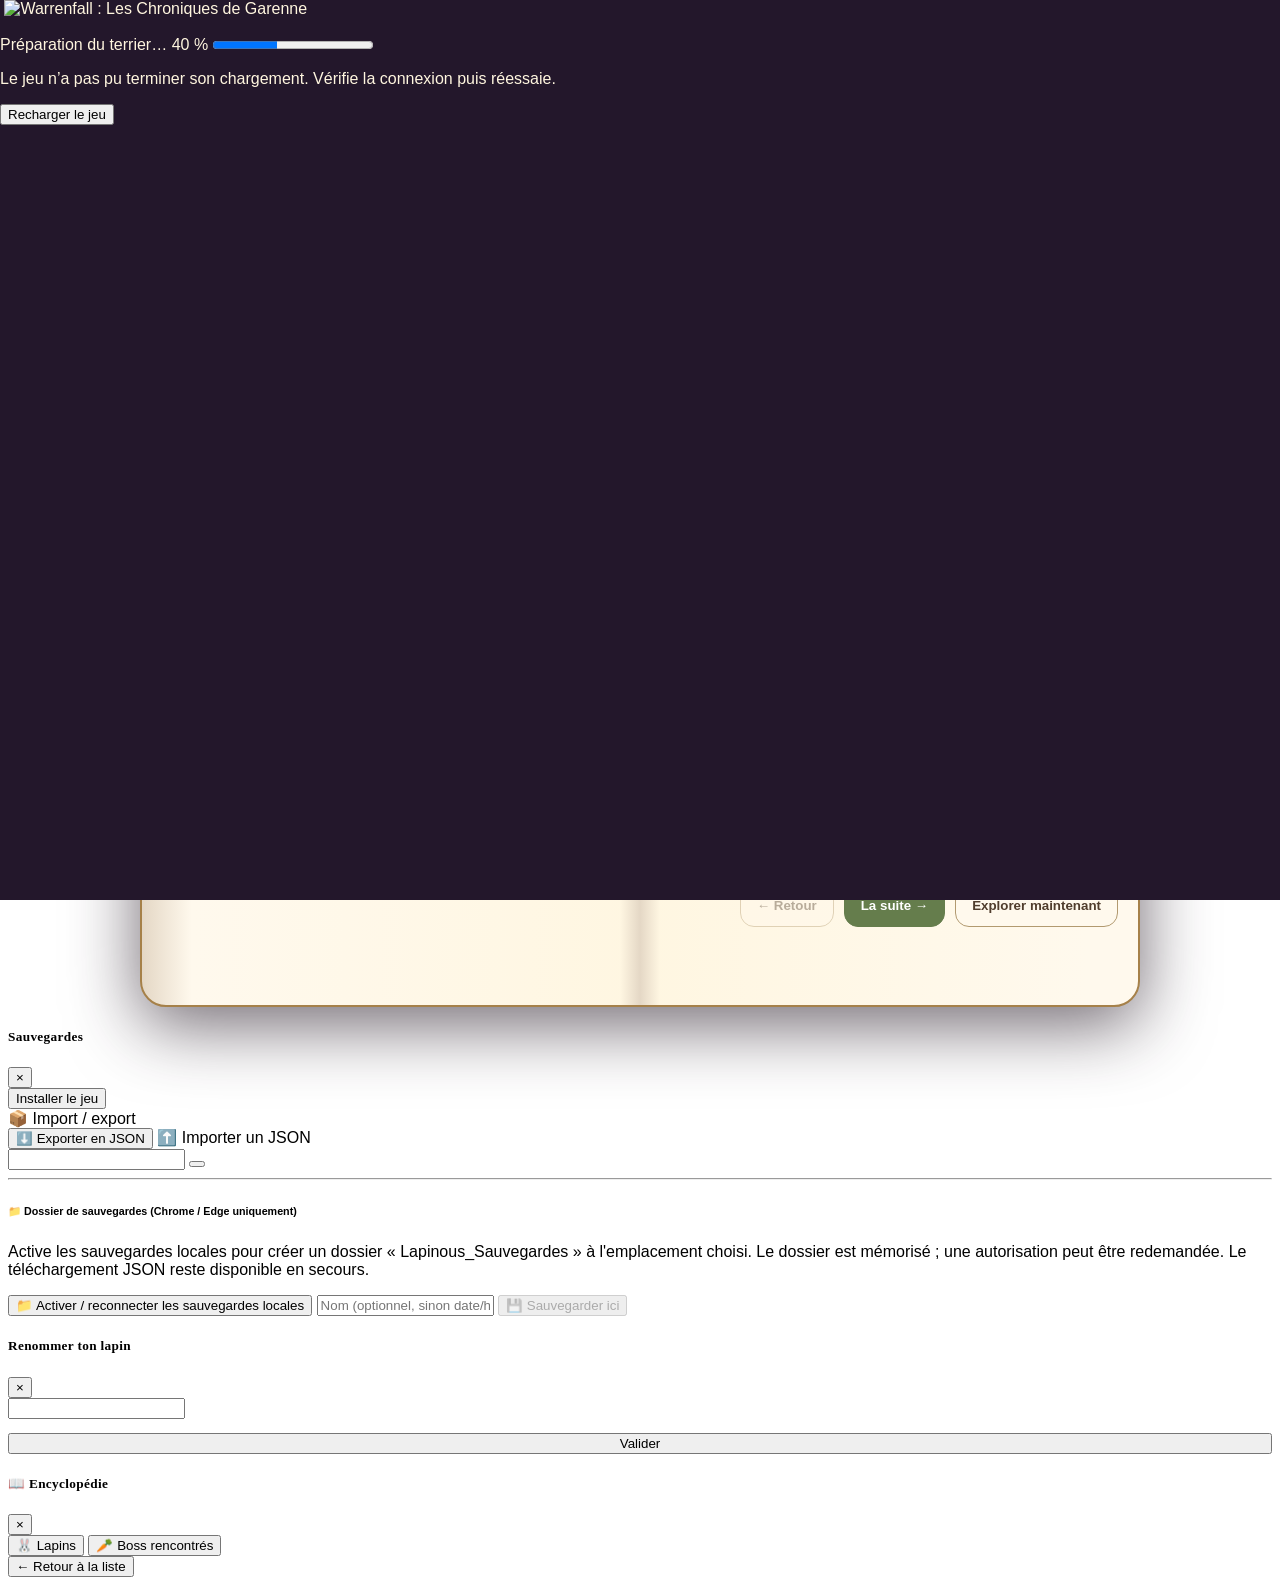
==== dashboard.html @ 666200f5 "travaille sur le visuel et la modal tuto pour faciliter la comprehension du jeu" ====
<!doctype html>
<html lang="fr">
    <head>
        <script src="./assets/js/image-manifest.js?v=companion-motion-69"></script>
        <script src="./assets/js/image-assets.js"></script>
<style>html:not(.local-admin) .encyclopedia-lock-row, html:not(.local-admin) .admin-test-toggle, html:not(.local-admin) #adminTestPanel { display:none !important; }</style>
<script>if (["localhost", "127.0.0.1", "::1", "[::1]"].includes(window.location.hostname.toLowerCase())) document.documentElement.classList.add("local-admin"); else { document.documentElement.style.display="none"; window.location.replace("./index.html"); }</script>
        <meta charset="UTF-8" />
        <meta name="viewport" content="width=device-width, initial-scale=1.0" />
        <title>Warrenfall - Dashboard</title>

        <!-- Polices & Styles -->
        <link rel="preconnect" href="https://fonts.googleapis.com" />
        <link rel="preconnect" href="https://fonts.gstatic.com" crossorigin />
        <link
            href="https://fonts.googleapis.com/css2?family=Baloo+2:wght@500;600;700&family=Quicksand:wght@500;600;700&display=swap"
            rel="stylesheet"
        />
        <link
            rel="stylesheet"
            href="https://stackpath.bootstrapcdn.com/bootstrap/4.5.2/css/bootstrap.min.css"
        />
        <link rel="stylesheet" href="./assets/css/style.css?v=games-cupboard-56" />

        <!-- Favicon -->
        <link
            id="favicon"
            rel="icon"
            type="image/png"
            href="./assets/icons/warrenfall-48.png"
        />

        <!-- Balises Meta SEO -->
        <meta
            name="description"
            content="Adopte un compagnon, prends-en soin dans les différentes pièces, ouvre des œufs pour collectionner des lapins rares, épiques, légendaires ou divins, et affronte les boss légumes !"
        />
        <meta
            name="keywords"
            content="warrenfall, jeu, clicker game, collection, lapins virtuels, œufs, animaux, aventure, boss légumes"
        />
        <meta name="author" content="Florie (Leven-Anju-Yuki)" />

        <!-- Balises Meta Open Graph (OG) pour les réseaux sociaux -->
        <meta property="og:title" content="Warrenfall - Collectionne tes lapins virtuels !" />
        <meta
            property="og:description"
            content="Joue à Warrenfall : adopte ton compagnon, gagne des carottes, fais éclore des œufs de toutes raretés et combats la Ligue des Légumes !"
        />
        <meta property="og:type" content="website" />
        <meta property="og:url" content="https://leven-anju-yuki.github.io/warrenfall/" />
        <meta
            property="og:image"
            content="https://leven-anju-yuki.github.io/warrenfall/assets/icons/warrenfall-512.png"
        />
        <meta property="og:site_name" content="Warrenfall" />
    <link rel="stylesheet" href="./assets/css/mobile.css?v=mobile-audit-79">
</head>
    <body class="dashboard-page dashboard-auth-pending" data-protected-dashboard="true">
        <div id="toastContainer" class="toast-container"></div>

        <header class="dash-header">
            <span class="dash-header-title">⚙️ Dashboard — Warrenfall</span>
            <a href="./index.html" class="dash-back-link">← Retour au jeu</a>
        </header>

        <main class="dash-main">
            <section class="dash-section">
                <h2>📊 Statistiques</h2>
                <div class="chart-grid">
                    <div class="chart-box">
                        <h3>Lapins par rareté</h3>
                        <canvas id="chart-rarity"></canvas>
                        <div class="slice-detail" id="detail-chart-rarity"></div>
                    </div>
                    <div class="chart-box">
                        <h3>Boss par difficulté</h3>
                        <canvas id="chart-difficulty"></canvas>
                        <div class="slice-detail" id="detail-chart-difficulty"></div>
                    </div>
                    <div class="chart-box">
                        <h3>Visuels lapins</h3>
                        <canvas id="chart-species-img"></canvas>
                        <ul class="missing-list" id="missing-species-list"></ul>
                    </div>
                    <div class="chart-box">
                        <h3>Visuels boss</h3>
                        <canvas id="chart-boss-img"></canvas>
                        <ul class="missing-list" id="missing-boss-list"></ul>
                    </div>
                    <div class="chart-box">
                        <h3>🎃 Lapins Halloween</h3>
                        <canvas id="chart-event-halloween"></canvas>
                        <div class="slice-detail" id="detail-chart-event-halloween"></div>
                    </div>
                    <div class="chart-box">
                        <h3>🎄 Lapins Noël</h3>
                        <canvas id="chart-event-noel"></canvas>
                        <div class="slice-detail" id="detail-chart-event-noel"></div>
                    </div>
                    <div class="chart-box">
                        <h3>🐣 Lapins Pâques</h3>
                        <canvas id="chart-event-paques"></canvas>
                        <div class="slice-detail" id="detail-chart-event-paques"></div>
                    </div>
                    <div class="chart-box">
                        <h3>🏮 Lapins du Nouvel An chinois</h3>
                        <canvas id="chart-event-nouvel_an_chinois"></canvas>
                        <div class="slice-detail" id="detail-chart-event-nouvel_an_chinois"></div>
                    </div>
                </div>
                <p class="panel-desc">
                    💡 Clique sur une part de camembert pour voir la liste de ce qu'elle contient,
                    juste en dessous.
                </p>
            </section>

            <section class="dash-section">
                <h2>🥚 Taux d'apparition des œufs (%, doit faire 100)</h2>
                <div class="rate-row">
                    <label>Commun <input type="number" id="rate-commun" min="0" max="100" /></label>
                    <label>Rare <input type="number" id="rate-rare" min="0" max="100" /></label>
                    <label>Épique <input type="number" id="rate-epique" min="0" max="100" /></label>
                    <label>Légendaire <input type="number" id="rate-legendaire" min="0" max="100" step="0.1" /></label>
                    <label>Mythique <input type="number" id="rate-mythique" min="0" max="100" step="0.1" /></label>
                    <label>Divin <input type="number" id="rate-divin" min="0" max="100" step="0.1" /></label>
                </div>
                <button
                    id="saveEggRatesBtn"
                    class="io-btn"
                    type="button"
                    style="margin-top: 10px; max-width: 260px"
                >
                    Enregistrer les taux
                </button>
            </section>

            <section class="dash-section">
                <h2>📅 Durée des événements (jours avant/après la date)</h2>
                <p class="panel-desc">
                    Ex: Halloween à 10 jours = disponible du 21 octobre au 10 novembre. Par défaut :
                    Halloween 10j, Noël 12j, Pâques 10j.
                </p>
                <div class="rate-row">
                    <label
                        >🎃 Halloween (±j)
                        <input type="number" id="window-halloween" min="0" max="60"
                    /></label>
                    <label
                        >🎄 Noël (±j) <input type="number" id="window-noel" min="0" max="60"
                    /></label>
                    <label
                        >🐣 Pâques (±j) <input type="number" id="window-paques" min="0" max="60"
                    /></label>
                    <label>🏮 Nouvel An chinois (±j) <input type="number" id="window-nouvel_an_chinois" min="0" max="60" /></label>
                </div>
                <button
                    id="saveEventWindowsBtn"
                    class="io-btn"
                    type="button"
                    style="margin-top: 10px; max-width: 260px"
                >
                    Enregistrer les durées
                </button>
            </section>


            <section class="dash-section pm-panel-wide" id="puzzleDashboardSection">
                <h2>🧩 Puzzles</h2>
                <p class="panel-desc">Gère les puzzles depuis le Dashboard. Tu peux relier chaque image à autant de lapins que tu veux. Les identifiants correspondent aux lapins du jeu. Après modification, exporte <code>lapinous-puzzles.json</code> et remplace celui à la racine du projet.</p>
                <div id="puzzleAdminList" class="puzzle-admin-list"></div>
                <div class="save-io-row" style="margin-top:14px;">
                    <button id="addPuzzleBtn" class="io-btn" type="button">➕ Ajouter un puzzle</button>
                    <button id="exportPuzzlesBtn" class="io-btn" type="button">⬇️ Exporter lapinous-puzzles.json</button>
                    <label class="io-btn io-btn-file">⬆️ Importer un JSON<input type="file" id="importPuzzlesInput" accept="application/json" hidden></label>
                    <button id="resetPuzzlesBtn" class="io-btn" type="button">↩️ Revenir au JSON d'origine</button>
                </div>
            </section>

            <section class="dash-section pm-panel-wide">
                <h2>🐰 Lapins</h2>
                <p class="panel-desc">
                    Modifie directement dans le tableau, puis clique 💾 sur la ligne. La dernière
                    ligne sert à ajouter un nouveau lapin. Colonne "Événement" : "Aucun" = toujours
                    disponible ; sinon le lapin n'apparaît dans les œufs que pendant la période
                    choisie (Halloween, Noël, Pâques, ou Pâques + Noël pour les légendes). Pour tes
                    lapins événementiels déjà préparés dans le dossier
                    <code>assets/img/lapins_jouables/lapin_evenement/</code>, uploade simplement leurs photos ici
                    comme pour les autres.
                </p>
                <div class="dashboard-filter-row">
                    <input
                        type="text"
                        id="speciesSearch"
                        class="name-input"
                        placeholder="🔍 Rechercher un lapin (nom, rareté, histoire, événement...)"
                    />
                    <select id="speciesEventFilter" class="name-input" aria-label="Filtrer par événement">
                        <option value="">Tous les événements</option>
                        <option value="none">Sans événement</option>
                        <option value="halloween">🎃 Halloween</option>
                        <option value="noel">🎄 Noël</option>
                        <option value="paques">🐣 Pâques</option>
                        <option value="multi">🎉 Multi-saisons</option>
                        <option value="nouvel_an_chinois">🏮 Nouvel An chinois</option>
                    </select>
                </div>
                <div class="pm-table-wrap">
                    <table class="pm-table">
                        <thead>
                            <tr>
                                <th>Photo</th>
                                <th>Identifiant</th>
                                <th>Nom</th>
                                <th>Surnom</th>
                                <th
                                    id="sortRarityBtn"
                                    style="cursor: pointer"
                                    title="Cliquer pour trier"
                                >
                                    Rareté ↕
                                </th>
                                <th
                                    id="sortEventBtn"
                                    style="cursor: pointer"
                                    title="Cliquer pour trier"
                                >
                                    Événement ↕
                                </th>
                                <th>Personnalité</th>
                                <th>Histoire</th>
                                <th>Accessoire</th>
                                <th>Aime</th>
                                <th>N'aime pas</th>
                                <th>Citation</th>
                                <th>Pouvoir</th>
                                <th></th>
                            </tr>
                        </thead>
                        <tbody id="speciesTableBody"></tbody>
                    </table>
                </div>
            </section>

            <section class="dash-section pm-panel-wide">
                <h2>🥕 Boss légumes</h2>
                <p class="panel-desc">
                    Idem : modifie dans le tableau puis 💾. La dernière ligne ajoute un nouveau
                    boss.
                </p>
                <input
                    type="text"
                    id="bossSearch"
                    class="name-input"
                    placeholder="🔍 Rechercher un boss (nom, rang, histoire, arme...)"
                    style="margin-bottom: 10px"
                />
                <div class="pm-table-wrap">
                    <table class="pm-table">
                        <thead>
                            <tr>
                                <th>Photo</th>
                                <th>Identifiant</th>
                                <th>Nom</th>
                                <th>Surnom</th>
                                <th>Rang</th>
                                <th>Histoire</th>
                                <th>Arme</th>
                                <th>Personnalité</th>
                                <th>Aime</th>
                                <th>N'aime pas</th>
                                <th>Citation</th>
                                <th>Pouvoir</th>
                                <th>Difficulté</th>
                                <th></th>
                            </tr>
                        </thead>
                        <tbody id="bossTableBody"></tbody>
                    </table>
                </div>
            </section>

            <section class="dash-section">
                <h2>📦 Contenu (lapins + boss + taux)</h2>
                <p class="dash-note">
                    Séparé de la sauvegarde du joueur : ce fichier ne contient aucune donnée de
                    progression, juste le contenu ajouté ici.
                </p>
                <p class="dash-note">
                    📌 Après avoir exporté, dépose le fichier téléchargé
                    <strong>à la racine de ton projet</strong> (à côté d'<code>index.html</code>) en
                    le renommant exactement <code>lapinous-content.json</code>, en écrasant l'ancien
                    s'il existe. Recharge la page : ce contenu devient alors la référence pour tout
                    le monde, même sans passer par ce Dashboard. (Fonctionne une fois le site en
                    ligne ou lancé via un serveur local — pas en ouvrant juste le fichier en
                    double-clic.)
                </p>
                <div class="save-io-row">
                    <button id="exportContentBtn" class="io-btn" type="button">
                        ⬇️ Exporter le contenu (JSON)
                    </button>
                    <label class="io-btn io-btn-file"
                        >⬆️ Importer un contenu (JSON)<input
                            type="file"
                            id="importContentInput"
                            accept="application/json"
                            hidden
                    /></label>
                </div>
            </section>

            <section class="dash-section">
                <h2>🔒 Sécurité</h2>
                <p class="dash-note">
                    Code par défaut : <code>2653</code>. Change-le dès maintenant si tu veux
                    vraiment protéger ce dashboard.
                </p>
                <form id="changeCodeForm" class="dash-form" style="max-width: 340px">
                    <input
                        type="password"
                        name="newCode"
                        placeholder="Nouveau code (4 caractères min.)"
                        required
                    />
                    <input
                        type="password"
                        name="newCode2"
                        placeholder="Confirme le nouveau code"
                        required
                    />
                    <button type="submit" class="io-btn">Changer le code</button>
                </form>
            </section>
        </main>

        <script src="https://cdn.jsdelivr.net/npm/chart.js"></script>
        <script src="./assets/js/local-files.js?v=save-folder-74"></script>
        <script src="./assets/js/species-data.js?v=local-admin-74"></script>
        <script src="./assets/js/puzzle-data.js"></script>
        <script src="./assets/js/dashboard-access.js"></script>
        <script src="./assets/js/shop.js?v=market-touch-78"></script>
        <script src="./assets/js/dashboard.js?v=local-folders-70"></script>
    <script src="./assets/js/dashboard-ui.js?v=shop-workshops-63"></script>
    <script src="./assets/js/quiz.js?v=rabbit-quiz-55"></script>
        <script src="./assets/js/quiz-dashboard.js?v=local-folders-70"></script>
    </body>
</html>
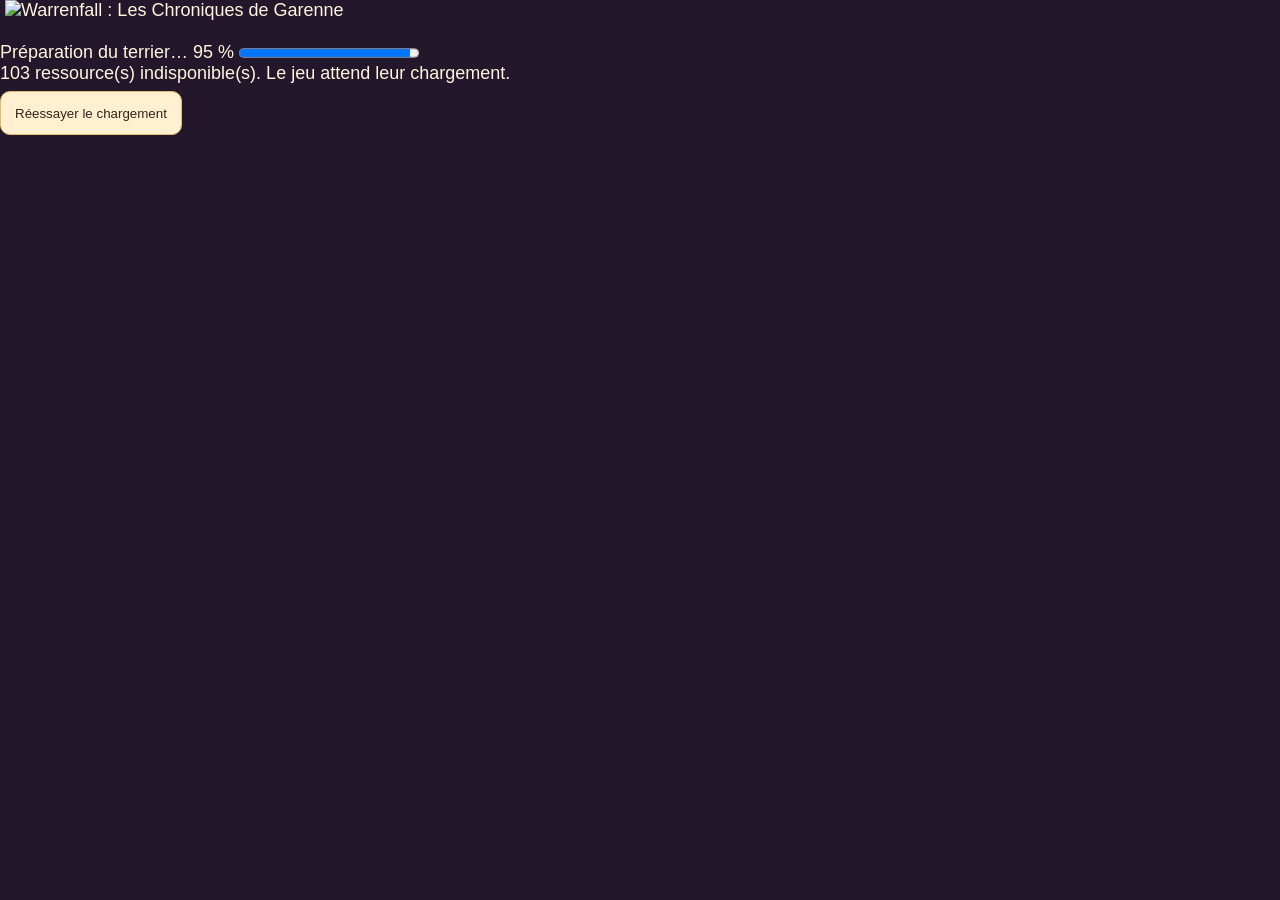
==== commit 40fc6623: "travaille sur le rangement des fichier et sur l'agent" ====
--- a/dashboard.html
+++ b/dashboard.html
@@ -334,7 +334,7 @@
         </main>
 
         <script src="https://cdn.jsdelivr.net/npm/chart.js"></script>
-        <script src="./assets/js/local-files.js?v=save-folder-74"></script>
+        <script src="./assets/js/local-files.js?v=nests-folder-167"></script>
         <script src="./assets/js/species-data.js?v=local-admin-74"></script>
         <script src="./assets/js/puzzle-data.js"></script>
         <script src="./assets/js/dashboard-access.js"></script>
--- a/assets/css/style.css
+++ b/assets/css/style.css
@@ -0,0 +1,6834 @@
+:root {
+    --paper: #f7f0e1;
+    --paper-soft: #fffaf2;
+    --pink: #cbb58b;
+    --pink-deep: #8a6a3d;
+    --pink-pale: #efe5cf;
+    --green: #9db88a;
+    --green-deep: #6f8b57;
+    --gold: #e0b254;
+    --gold-deep: #bc8a2f;
+    --ink: #574132;
+    --ink-soft: #7f6850;
+    --shadow: rgba(83, 58, 37, 0.18);
+    --shadow-soft: rgba(83, 58, 37, 0.1);
+    --font-display: "Baloo 2", "Quicksand", sans-serif;
+    --font-body: "Quicksand", sans-serif;
+    --overlay-top: rgba(255, 247, 236, 0.55);
+    --overlay-bottom: rgba(255, 247, 236, 0.85);
+}
+
+* {
+    margin: 0;
+    padding: 0;
+    box-sizing: border-box;
+    font-family: var(--font-body);
+}
+
+html {
+    scroll-behavior: smooth;
+    font-size: 18px;
+}
+
+body {
+    min-height: 100vh;
+    color: var(--ink);
+    display: flex;
+    flex-direction: column;
+    align-items: center;
+    position: relative;
+    background-color: var(--paper);
+    background-size: cover;
+    background-position: center;
+    background-attachment: fixed;
+    padding-bottom: 130px;
+    overflow-x: hidden;
+}
+
+body::before {
+    content: "";
+    position: fixed;
+    inset: 0;
+    background: linear-gradient(180deg, var(--overlay-top) 0%, var(--overlay-bottom) 100%);
+    pointer-events: none;
+    z-index: 0;
+    transition: background 1.2s ease;
+}
+
+body[data-time="night"] {
+    --overlay-top: rgba(30, 24, 50, 0.55);
+    --overlay-bottom: rgba(20, 16, 40, 0.88);
+    color: #582815;
+}
+
+body[data-time="evening"] {
+    --overlay-top: rgba(255, 190, 150, 0.45);
+    --overlay-bottom: rgba(120, 70, 90, 0.7);
+}
+
+body[data-time="morning"] {
+    --overlay-top: rgba(255, 247, 220, 0.4);
+    --overlay-bottom: rgba(255, 240, 200, 0.75);
+}
+
+body.default {
+    background-image: url("https://res.cloudinary.com/dgrszi9wf/image/upload/v1791481805/lapinous/fond/salon__png_c2640fef85130c3b.png") /* lapinous-local: ../img/fond/salon.png */;
+}
+
+body.cuisine {
+    background-image: url("https://res.cloudinary.com/dgrszi9wf/image/upload/v1791481726/lapinous/fond/cuisine__png_573fb199f911fb7c.png") /* lapinous-local: ../img/fond/cuisine.png */;
+}
+
+body.chambre {
+    background-image: url("https://res.cloudinary.com/dgrszi9wf/image/upload/v1791481724/lapinous/fond/chambre__png_d5f7553612795434.png") /* lapinous-local: ../img/fond/chambre.png */;
+}
+
+body.jardin {
+    background-image: url("https://res.cloudinary.com/dgrszi9wf/image/upload/v1791481732/lapinous/fond/jardin__png_0debfbe54231b81b.png") /* lapinous-local: ../img/fond/jardin.png */;
+}
+
+body.sdb {
+    background-image: url("https://res.cloudinary.com/dgrszi9wf/image/upload/v1791481804/lapinous/fond/salle_de_bain__png_969e2e05f3bce295.png") /* lapinous-local: ../img/fond/salle_de_bain.png */;
+}
+
+.event-banner {
+    width: 100%;
+    display: none;
+    flex-direction: column;
+    gap: 4px;
+    align-items: center;
+    background: linear-gradient(135deg, var(--gold) 0%, var(--gold-deep) 100%);
+    color: #5a3d00;
+    font-family: var(--font-display);
+    font-weight: 700;
+    font-size: 0.95em;
+    border-radius: 18px;
+    padding: 10px 16px;
+    margin-bottom: 14px;
+    text-align: center;
+    box-shadow: 0 4px 0 rgba(160, 110, 20, 0.35);
+}
+
+body.season-halloween::after,
+body.season-noel::after,
+body.season-paques::after {
+    content: "";
+    position: fixed;
+    inset: 0;
+    pointer-events: none;
+    z-index: 1;
+}
+
+body.season-halloween::after {
+    background: radial-gradient(ellipse at top,
+            rgba(255, 120, 0, 0.28) 0%,
+            rgba(60, 20, 0, 0.15) 100%);
+}
+
+body.season-halloween .scene-card {
+    border: 3px solid #f28c28;
+    box-shadow:
+        0 10px 0 rgba(242, 140, 40, 0.35),
+        0 12px 28px rgba(242, 140, 40, 0.25);
+}
+
+body.season-halloween .scene-card::after {
+    content: "🎃";
+    position: absolute;
+    top: -14px;
+    right: 10px;
+    font-size: 1.8em;
+    filter: drop-shadow(0 2px 3px rgba(0, 0, 0, 0.3));
+}
+
+body.season-halloween #friendshipBarContainer {
+    border-color: #f28c28;
+}
+
+body.season-noel::after {
+    background: radial-gradient(ellipse at top, rgba(150, 220, 255, 0.15) 0%, rgba(0, 0, 0, 0) 60%);
+}
+
+body.season-paques::after {
+    background: radial-gradient(ellipse at top, rgba(255, 210, 240, 0.15) 0%, rgba(0, 0, 0, 0) 60%);
+}
+
+.scene-card {
+    position: relative;
+    overflow: visible;
+}
+
+body.season-noel .scene-card::before {
+    content: "❄️ ❄️ ❄️";
+    position: absolute;
+    top: -18px;
+    left: 0;
+    right: 0;
+    text-align: center;
+    font-size: 1.1em;
+    opacity: 0.7;
+    letter-spacing: 30px;
+    animation: snowDrift 6s linear infinite;
+}
+
+@keyframes snowDrift {
+    0% {
+        transform: translateY(0);
+        opacity: 0.7;
+    }
+
+    100% {
+        transform: translateY(14px);
+        opacity: 0.3;
+    }
+}
+
+.container {
+    position: relative;
+    z-index: 1;
+    width: 100%;
+    max-width: 620px;
+    padding: 22px 18px 0;
+    display: flex;
+    flex-direction: column;
+    align-items: center;
+}
+
+/* ---------------- EN-TÊTE ---------------- */
+.brand {
+    display: flex;
+    align-items: center;
+    gap: 10px;
+    margin-bottom: 18px;
+}
+
+.brand-title {
+    font-family: var(--font-display);
+    font-weight: 700;
+    font-size: 2.3em;
+    color: var(--ink);
+}
+
+.rename-btn {
+    background: var(--paper-soft);
+    border: 2px solid var(--pink);
+    border-radius: 50%;
+    width: 38px;
+    height: 38px;
+    cursor: pointer;
+    font-size: 1em;
+}
+
+.rules-btn,
+.save-btn,
+.encyclopedia-btn {
+    position: fixed;
+    top: 20px;
+    width: 54px;
+    height: 54px;
+    border-radius: 50%;
+    background: var(--paper-soft);
+    border: 3px solid var(--pink);
+    box-shadow: 0 4px 0 var(--shadow);
+    display: flex;
+    align-items: center;
+    justify-content: center;
+    padding: 0;
+    cursor: pointer;
+    z-index: 900;
+    font-size: 1.4em;
+}
+
+.rules-btn {
+    left: 18px;
+}
+
+.encyclopedia-btn {
+    left: 82px;
+}
+
+.save-btn {
+    right: 18px;
+}
+
+.rules-btn img {
+    width: 28px;
+    height: 28px;
+    object-fit: contain;
+}
+
+.rules-btn:active,
+.save-btn:active,
+.encyclopedia-btn:active {
+    transform: translateY(3px);
+    box-shadow: 0 1px 0 var(--shadow);
+}
+
+#friendshipBarContainer {
+    width: 100%;
+    background: var(--paper-soft);
+    border: 3px solid var(--pink);
+    border-radius: 24px;
+    padding: 16px 20px;
+    box-shadow: 0 5px 0 var(--shadow-soft);
+    margin-bottom: 18px;
+}
+
+.friendship-top {
+    display: flex;
+    align-items: center;
+    justify-content: space-between;
+    margin-bottom: 8px;
+}
+
+.friendship-label {
+    font-weight: 600;
+    color: var(--ink-soft);
+    font-size: 1.15em;
+    display: flex;
+    align-items: center;
+    gap: 6px;
+}
+
+#levelDisplay {
+    font-family: var(--font-display);
+    font-weight: 700;
+    font-size: 1.05em;
+    color: #7a5a20;
+    background: linear-gradient(180deg, var(--gold) 0%, var(--gold-deep) 100%);
+    border-radius: 999px;
+    padding: 5px 16px;
+    box-shadow: 0 2px 0 rgba(160, 110, 20, 0.35);
+}
+
+.bar {
+    background-color: var(--pink-pale);
+    border-radius: 999px;
+    overflow: hidden;
+    height: 22px;
+    width: 100%;
+}
+
+.fill {
+    height: 100%;
+    width: 0%;
+    border-radius: 999px;
+    transition: width 0.5s ease;
+}
+
+#friendshipBar {
+    background: linear-gradient(90deg, var(--gold) 0%, #ffd97a 100%);
+}
+
+#foodBar {
+    background: linear-gradient(90deg, #ff9f6b 0%, #ffbf8a 100%);
+}
+
+#energyBar {
+    background: linear-gradient(90deg, #7fc8ff 0%, #a7dcff 100%);
+}
+
+#cleanlinessBar {
+    background: linear-gradient(90deg, var(--green-deep) 0%, var(--green) 100%);
+}
+
+/* ---------------- SCÈNE ---------------- */
+.scene-card {
+    width: 100%;
+    background: var(--paper-soft);
+    border-radius: 32px;
+    padding: 18px 18px 26px;
+    box-shadow:
+        0 10px 0 var(--shadow-soft),
+        0 12px 28px var(--shadow-soft);
+    margin-bottom: 20px;
+}
+
+.scene-label {
+    font-family: var(--font-display);
+    font-weight: 600;
+    font-size: 1.5em;
+    text-align: center;
+    margin-bottom: 14px;
+}
+
+#gameArea {
+    position: relative;
+    display: flex;
+    flex-direction: column;
+    align-items: center;
+    justify-content: center;
+    gap: 20px;
+    min-height: 340px;
+    border-radius: 24px;
+    background: linear-gradient(180deg,
+            rgba(244, 236, 218, 0.94) 0%,
+            rgba(255, 250, 242, 0.98) 100%);
+    padding: 26px 14px;
+    overflow: hidden;
+}
+
+.welcome-msg {
+    font-weight: 600;
+    color: var(--ink-soft);
+    text-align: center;
+    font-size: 1.05em;
+    max-width: 320px;
+}
+
+#rabbitImage {
+    order: -1;
+    width: 230px;
+    height: auto;
+    display: block;
+    filter: drop-shadow(0 8px 8px var(--shadow-soft));
+}
+
+#rabbitImage.photo-frame {
+    width: 210px;
+    height: auto;
+    max-height: 230px;
+    object-fit: contain;
+    filter: drop-shadow(0 10px 10px var(--shadow-soft));
+}
+
+#rabbitImage.bounce {
+    animation: bounce 0.5s ease;
+}
+
+@keyframes bounce {
+    0% {
+        transform: translateY(0) scale(1);
+    }
+
+    30% {
+        transform: translateY(-18px) scale(1.05);
+    }
+
+    55% {
+        transform: translateY(0) scale(0.98);
+    }
+
+    100% {
+        transform: translateY(0) scale(1);
+    }
+}
+
+@media (prefers-reduced-motion: reduce) {
+    #rabbitImage.bounce {
+        animation: none;
+    }
+
+    html {
+        scroll-behavior: auto;
+    }
+}
+
+#gameArea #rabbitImage:not(.bounce) {
+    animation: idle 3.5s ease-in-out infinite;
+}
+
+@keyframes idle {
+
+    0%,
+    100% {
+        transform: translateY(0);
+    }
+
+    50% {
+        transform: translateY(-7px);
+    }
+}
+
+.particle {
+    position: absolute;
+    font-size: 1.6em;
+    pointer-events: none;
+    animation: floatUp 1s ease-out forwards;
+    z-index: 5;
+}
+
+@keyframes floatUp {
+    0% {
+        opacity: 1;
+        transform: translate(0, 0) scale(0.6);
+    }
+
+    30% {
+        transform: translate(var(--dx, 0px), -30px) scale(1.15);
+        opacity: 1;
+    }
+
+    100% {
+        opacity: 0;
+        transform: translate(var(--dx2, 0px), -110px) scale(0.9);
+    }
+}
+
+/* ---------------- BOUTONS D'ACTION ---------------- */
+.action-row {
+    display: flex;
+    gap: 16px;
+    flex-wrap: wrap;
+    justify-content: center;
+}
+
+.action-btn {
+    position: relative;
+    display: flex;
+    flex-direction: column;
+    align-items: center;
+    gap: 8px;
+    min-width: 128px;
+    background: linear-gradient(180deg, #d9c398 0%, #9b7547 100%);
+    border: none;
+    border-radius: 24px;
+    padding: 16px 18px;
+    box-shadow: 0 5px 0 #76522b;
+    cursor: pointer;
+}
+
+.action-btn:active {
+    transform: translateY(4px);
+    box-shadow: 0 1px 0 #d85f82;
+}
+
+.action-btn span {
+    font-family: var(--font-display);
+    font-weight: 600;
+    font-size: 1.15em;
+    color: #fff;
+}
+
+.action-icon {
+    width: 56px;
+    height: 56px;
+    object-fit: contain;
+}
+
+.action-btn.upgrade {
+    background: linear-gradient(180deg, var(--gold) 0%, var(--gold-deep) 100%);
+    box-shadow: 0 5px 0 #b9821e;
+}
+
+.action-btn.upgraded {
+    background: linear-gradient(180deg, #b8c98f 0%, #708952 100%);
+    box-shadow: 0 5px 0 #51643a;
+}
+
+.action-btn.upgraded::after {
+    content: "✨";
+    position: absolute;
+    top: -10px;
+    right: -8px;
+    font-size: 1.3em;
+}
+
+.action-btn:disabled {
+    opacity: 0.5;
+    cursor: not-allowed;
+}
+
+/* ---------------- AVENTURE / COMBAT ---------------- */
+body.battle-scene::before {
+    background: linear-gradient(180deg, rgba(60, 20, 20, 0.65) 0%, rgba(20, 10, 15, 0.9) 100%);
+}
+
+body.battle-scene .scene-card {
+    background: #241318;
+}
+
+body.battle-scene #gameArea {
+    background: linear-gradient(180deg, #3a1c22 0%, #1c0f13 100%);
+}
+
+body.battle-scene .scene-label,
+body.battle-scene .agility-hint,
+body.battle-scene .boss-name {
+    color: #582815;
+}
+
+body.battle-scene .boss-power,
+body.battle-scene .boss-diff {
+    color: #504922;
+}
+
+.vs-screen {
+    display: flex;
+    align-items: center;
+    justify-content: center;
+    gap: 18px;
+    width: 100%;
+}
+
+.vs-side {
+    display: flex;
+    flex-direction: column;
+    align-items: center;
+    gap: 4px;
+}
+
+.vs-side img {
+    width: 130px;
+    height: 130px;
+    object-fit: contain;
+    filter: drop-shadow(0 8px 10px rgba(0, 0, 0, 0.5));
+}
+
+.vs-name {
+    font-family: var(--font-display);
+    font-weight: 700;
+    color: #582815;
+}
+
+.vs-sub {
+    font-size: 0.8em;
+    color: #504922;
+}
+
+.vs-mark {
+    font-size: 2em;
+}
+
+.action-btn.adventure {
+    background: linear-gradient(180deg, #b06a6a 0%, #7a3a3a 100%);
+    box-shadow: 0 5px 0 #5a2a2a;
+}
+
+.carrot-counter {
+    font-family: var(--font-display);
+    font-weight: 700;
+    color: var(--ink);
+    background: rgba(247, 240, 224, 0.95);
+    border: 1px solid rgba(138, 106, 61, 0.16);
+    border-radius: 999px;
+    padding: 4px 14px;
+    font-size: 0.95em;
+    box-shadow: 0 3px 10px rgba(83, 58, 37, 0.08);
+}
+
+.egg-shop {
+    display: flex;
+    flex-direction: column;
+    align-items: center;
+    gap: 12px;
+    width: 100%;
+}
+
+.collection-switcher {
+    width: 100%;
+    display: flex;
+    flex-direction: column;
+    align-items: center;
+    gap: 8px;
+}
+
+.collection-row {
+    display: flex;
+    gap: 10px;
+    overflow-x: auto;
+    width: 100%;
+    padding: 4px 2px 10px;
+    justify-content: flex-start;
+}
+
+.collection-card {
+    flex: 0 0 auto;
+    display: flex;
+    flex-direction: column;
+    align-items: center;
+    gap: 4px;
+    background: var(--paper-soft);
+    border: 2px solid var(--pink-pale);
+    border-radius: 16px;
+    padding: 8px 10px;
+    cursor: pointer;
+    width: 76px;
+}
+
+.collection-card img {
+    width: 46px;
+    height: 46px;
+    object-fit: contain;
+}
+
+.collection-card span {
+    font-size: 0.7em;
+    font-weight: 600;
+    color: var(--ink-soft);
+    text-align: center;
+    overflow: hidden;
+    text-overflow: ellipsis;
+    white-space: nowrap;
+    max-width: 100%;
+}
+
+.collection-card.active {
+    border-color: var(--pink-deep);
+    background: var(--pink-pale);
+}
+
+.collection-card.active span {
+    color: var(--pink-deep);
+}
+
+.collection-card:disabled {
+    cursor: default;
+}
+
+.boss-grid {
+    display: grid;
+    grid-template-columns: repeat(auto-fill, minmax(110px, 1fr));
+    gap: 10px;
+    width: 100%;
+    max-width: 380px;
+}
+
+.boss-card {
+    background: var(--pink-pale);
+    border: none;
+    border-radius: 16px;
+    padding: 10px 6px;
+    display: flex;
+    flex-direction: column;
+    align-items: center;
+    gap: 4px;
+    cursor: pointer;
+}
+
+.boss-card img {
+    width: 60px;
+    height: 60px;
+    object-fit: contain;
+}
+
+.boss-name {
+    font-family: var(--font-display);
+    font-weight: 600;
+    font-size: 0.78em;
+    text-align: center;
+}
+
+.boss-power {
+    font-size: 0.72em;
+    color: var(--ink-soft);
+}
+
+.boss-diff {
+    font-size: 0.7em;
+}
+
+/* ---------------- MINI-JEU ---------------- */
+.agility-track {
+    width: 100%;
+    max-width: 320px;
+    height: 26px;
+    background: var(--pink-pale);
+    border-radius: 999px;
+    position: relative;
+    overflow: hidden;
+    border: 2px solid var(--pink);
+}
+
+.agility-sweet {
+    position: absolute;
+    top: 0;
+    bottom: 0;
+    background: var(--green);
+    opacity: 0.7;
+}
+
+.agility-marker {
+    position: absolute;
+    top: -6px;
+    width: 12px;
+    height: 38px;
+    background: var(--ink);
+    border-radius: 6px;
+    box-shadow: 0 0 0 3px #fff;
+}
+
+.agility-hint {
+    font-size: 0.9em;
+    color: var(--ink-soft);
+    text-align: center;
+}
+
+/* ---------------- STATUTS ---------------- */
+#statusBars {
+    width: 100%;
+    background: var(--paper-soft);
+    border-radius: 26px;
+    padding: 18px 20px;
+    box-shadow: 0 5px 0 var(--shadow-soft);
+    display: flex;
+    flex-direction: column;
+    gap: 14px;
+    margin-bottom: 110px;
+}
+
+.status-bar span {
+    display: flex;
+    align-items: center;
+    gap: 8px;
+    margin-bottom: 6px;
+    font-weight: 600;
+    color: var(--ink-soft);
+    font-size: 1.1em;
+}
+
+/* ---------------- NAV ---------------- */
+.difzone {
+    position: fixed;
+    bottom: 0;
+    left: 0;
+    right: 0;
+    z-index: 1000;
+    background: var(--paper-soft);
+    border-top: 3px solid var(--pink-pale);
+    box-shadow: 0 -4px 18px var(--shadow-soft);
+    padding: 12px 12px calc(12px + env(safe-area-inset-bottom));
+    display: flex;
+    justify-content: center;
+    gap: 6px;
+}
+
+.room-tab {
+    flex: 1;
+    max-width: 120px;
+    background: transparent;
+    border: none;
+    border-radius: 18px;
+    padding: 10px 4px;
+    font-weight: 600;
+    font-size: 0.9em;
+    color: var(--ink-soft);
+    cursor: pointer;
+    display: flex;
+    flex-direction: column;
+    align-items: center;
+    gap: 4px;
+}
+
+.room-tab .tab-emoji {
+    font-size: 1.7em;
+}
+
+.room-tab.active {
+    background: var(--pink-pale);
+    color: var(--pink-deep);
+}
+
+/* ---------------- MODALES ---------------- */
+/* Base locale : les fenêtres restent utilisables sans la CSS du CDN. */
+.modal {
+    display: none;
+    position: fixed;
+    inset: 0;
+    z-index: 1050;
+    width: 100%;
+    height: 100%;
+    overflow-x: hidden;
+    overflow-y: auto;
+    outline: 0;
+}
+
+.modal.show {
+    display: block;
+}
+
+.modal-open {
+    overflow: hidden;
+}
+
+.modal-dialog {
+    position: relative;
+    margin: 1.75rem auto;
+    pointer-events: none;
+}
+
+.modal-backdrop {
+    position: fixed;
+    inset: 0;
+    z-index: 1040;
+    background: #000;
+    opacity: 0;
+}
+
+.modal-backdrop.show {
+    opacity: 0.5;
+}
+
+.modal-content {
+    position: relative;
+    display: flex;
+    flex-direction: column;
+    width: 100%;
+    pointer-events: auto;
+    background: #fff9ee;
+    box-shadow: 0 18px 48px rgba(45, 30, 15, 0.3);
+    border-radius: 28px;
+    border: none;
+    overflow: hidden;
+    font-family: var(--font-body);
+}
+
+.modal-header {
+    display: flex;
+    align-items: center;
+    justify-content: space-between;
+    background: linear-gradient(135deg, var(--pink) 0%, var(--pink-deep) 100%);
+    border-bottom: none;
+    padding: 22px 24px;
+}
+
+.modal-title {
+    font-family: var(--font-display);
+    font-weight: 700;
+    font-size: 1.3em;
+    color: #fff;
+}
+
+.modal-header .close {
+    color: #fff;
+    opacity: 0.9;
+    font-size: 1.6em;
+}
+
+.modal-body {
+    padding: 24px 26px;
+    color: var(--ink);
+    font-size: 1.02em;
+    max-height: 75vh;
+    overflow-y: auto;
+}
+
+.modal-body ol {
+    padding-left: 22px;
+    display: flex;
+    flex-direction: column;
+    gap: 10px;
+}
+
+.name-input {
+    width: 100%;
+    padding: 12px 16px;
+    border-radius: 16px;
+    border: 2px solid var(--pink);
+    font-size: 1.1em;
+    background: var(--paper-soft);
+    color: var(--ink);
+}
+
+/* ---------------- SAUVEGARDES ---------------- */
+.save-slots {
+    display: flex;
+    flex-direction: column;
+    gap: 12px;
+}
+
+.save-slot {
+    display: flex;
+    align-items: center;
+    justify-content: space-between;
+    gap: 10px;
+    background: var(--pink-pale);
+    border-radius: 16px;
+    padding: 12px 16px;
+}
+
+.save-slot-info strong {
+    display: block;
+    font-family: var(--font-display);
+}
+
+.save-slot-actions {
+    display: flex;
+    gap: 8px;
+    flex-wrap: wrap;
+    flex-shrink: 0;
+}
+
+#folderSavesList .save-slot-info{min-width:0;overflow-wrap:anywhere}
+#folderSavesList .save-slot-actions .slot-btn{min-height:40px}
+@media(max-width:600px){#folderSavesList .save-slot{align-items:stretch;flex-direction:column}#folderSavesList .save-slot-actions .slot-btn{flex:1}}
+
+.slot-btn {
+    border: none;
+    border-radius: 12px;
+    padding: 8px 12px;
+    font-weight: 600;
+    cursor: pointer;
+    font-size: 0.85em;
+    color: #fff;
+}
+
+.slot-btn.save {
+    background: var(--pink-deep);
+}
+
+.slot-btn.load {
+    background: var(--gold-deep);
+}
+
+.slot-btn.clear {
+    background: #b06a6a;
+}
+
+.save-io-row {
+    display: flex;
+    gap: 10px;
+    flex-wrap: wrap;
+}
+
+.save-new-row {
+    display: flex;
+    gap: 10px;
+    flex-wrap: wrap;
+    margin-bottom: 16px;
+    align-items: center;
+}
+
+.io-btn {
+    flex: 1;
+    min-width: 140px;
+    text-align: center;
+    background: var(--paper);
+    border: 2px solid var(--pink);
+    border-radius: 14px;
+    padding: 10px;
+    font-weight: 600;
+    cursor: pointer;
+    color: var(--ink);
+}
+
+.io-btn-file {
+    display: block;
+}
+
+/* ---------------- TOASTS ---------------- */
+.toast-container {
+    position: fixed;
+    top: 16px;
+    left: 50%;
+    transform: translateX(-50%);
+    z-index: 2000;
+    display: flex;
+    flex-direction: column;
+    gap: 8px;
+    align-items: center;
+    pointer-events: none;
+    width: 100%;
+    padding: 0 12px;
+}
+
+.toast {
+    background: var(--paper-soft);
+    border: 2px solid var(--pink);
+    border-radius: 16px;
+    padding: 10px 18px;
+    box-shadow: 0 4px 12px var(--shadow-soft);
+    font-weight: 600;
+    color: var(--ink);
+    font-size: 0.95em;
+    max-width: 380px;
+    text-align: center;
+    animation: toastIn .3s ease;
+}
+
+/* Ajoutée par le JS juste avant de retirer le toast, pour un fondu propre
+   plutôt qu'une disparition instantanée. */
+.toast.toast-leaving {
+    animation: toastOut .25s ease forwards;
+}
+
+.toast.success {
+    border-color: var(--green-deep);
+}
+
+.toast.warn {
+    border-color: #e0a52f;
+}
+
+.toast.levelup {
+    border-color: var(--gold-deep);
+    background: linear-gradient(180deg, #fff9ec, var(--pink-pale));
+    font-size: 1.05em;
+}
+
+@keyframes toastIn {
+    from {
+        opacity: 0;
+        transform: translateY(-12px);
+    }
+
+    to {
+        opacity: 1;
+        transform: translateY(0);
+    }
+}
+
+@keyframes toastOut {
+    to {
+        opacity: 0;
+        transform: translateY(-8px);
+    }
+}
+
+/* ---------------- ÉCRAN D'ADOPTION ---------------- */
+.adoption-screen {
+    position: fixed;
+    inset: 0;
+    background: #0b0812;
+    z-index: 3000;
+    display: flex;
+    align-items: center;
+    justify-content: center;
+    overflow-y: auto;
+    padding: 30px 16px;
+}
+
+.adoption-halo {
+    position: absolute;
+    top: 50%;
+    left: 50%;
+    width: 640px;
+    height: 640px;
+    transform: translate(-50%, -50%);
+    background: radial-gradient(circle,
+            rgba(255, 181, 200, 0.35) 0%,
+            rgba(245, 195, 77, 0.18) 40%,
+            rgba(11, 8, 18, 0) 70%);
+    animation: haloPulse 4s ease-in-out infinite;
+}
+
+@keyframes haloPulse {
+
+    0%,
+    100% {
+        opacity: 0.8;
+        transform: translate(-50%, -50%) scale(1);
+    }
+
+    50% {
+        opacity: 1;
+        transform: translate(-50%, -50%) scale(1.06);
+    }
+}
+
+.adoption-content {
+    position: relative;
+    z-index: 1;
+    max-width: 460px;
+    width: 100%;
+    display: flex;
+    flex-direction: column;
+    align-items: center;
+    gap: 16px;
+    text-align: center;
+}
+
+.adoption-title {
+    font-family: var(--font-display);
+    font-size: 2em;
+    color: #fff;
+}
+
+.adoption-subtitle {
+    color: #d9cbe8;
+    max-width: 420px;
+    font-size: 0.9em;
+}
+
+.single-carousel {
+    display: flex;
+    align-items: center;
+    gap: 10px;
+    width: 100%;
+    justify-content: center;
+}
+
+.carousel-arrow {
+    background: rgba(255, 255, 255, 0.1);
+    border: 2px solid rgba(255, 255, 255, 0.25);
+    color: #fff;
+    width: 44px;
+    height: 44px;
+    border-radius: 50%;
+    font-size: 1.6em;
+    cursor: pointer;
+    flex-shrink: 0;
+}
+
+.adoption-card {
+    position: relative;
+    background: rgba(255, 255, 255, 0.06);
+    border: 2px solid rgba(255, 255, 255, 0.18);
+    border-radius: 28px;
+    padding: 20px;
+    width: 260px;
+    display: flex;
+    flex-direction: column;
+    align-items: center;
+    gap: 8px;
+}
+
+.adoption-photo {
+    width: 170px;
+    height: 170px;
+    object-fit: contain;
+    filter: drop-shadow(0 6px 8px rgba(0, 0, 0, 0.4));
+}
+
+.adoption-name {
+    color: #fff;
+    font-family: var(--font-display);
+    font-size: 1.15em;
+}
+
+.adoption-personality {
+    color: #cbb9dd;
+    font-size: 0.82em;
+}
+
+.rarity-badge {
+    position: absolute;
+    top: 10px;
+    left: 10px;
+    color: #fff;
+    font-weight: 700;
+    font-size: 0.72em;
+    padding: 4px 10px;
+    border-radius: 999px;
+    text-transform: uppercase;
+}
+
+.rarity-badge.small {
+    position: static;
+    font-size: 0.65em;
+    margin-left: 8px;
+}
+
+.trait-badge {
+    background: rgba(245, 195, 77, 0.18);
+    border: 1px solid var(--gold);
+    color: #ffe9b0;
+    border-radius: 999px;
+    padding: 4px 12px;
+    font-size: 0.8em;
+    margin-top: 4px;
+}
+
+.adoption-controls-row {
+    display: flex;
+    gap: 10px;
+    flex-wrap: wrap;
+    justify-content: center;
+    align-items: center;
+}
+
+.adoption-name-row {
+    width: 100%;
+    max-width: 320px;
+}
+
+.adopt-btn {
+    min-width: 220px;
+}
+
+.ghost-btn {
+    background: none;
+    border: none;
+    color: #cbb9dd;
+    text-decoration: underline;
+    cursor: pointer;
+    font-size: 0.85em;
+}
+
+.adoption-hint {
+    color: #cbb9dd;
+    font-size: 0.78em;
+    max-width: 360px;
+}
+
+/* ---------------- ENCYCLOPÉDIE ---------------- */
+.encyclopedia-list {
+    display: flex;
+    flex-direction: column;
+    gap: 16px;
+}
+
+.encyclopedia-grid {
+    display: grid;
+    grid-template-columns: repeat(auto-fill, minmax(110px, 1fr));
+    gap: 12px;
+}
+
+.encyclopedia-card {
+    background: var(--pink-pale);
+    border: none;
+    border-radius: 18px;
+    padding: 10px 8px 12px;
+    display: flex;
+    flex-direction: column;
+    align-items: center;
+    gap: 6px;
+    cursor: pointer;
+    transition: transform 0.12s ease;
+    position: relative;
+}
+
+.encyclopedia-card.locked {
+    opacity: 0.55;
+    filter: grayscale(0.4);
+}
+
+.owned-badge {
+    position: absolute;
+    top: 6px;
+    right: 6px;
+    background: var(--green-deep);
+    color: #fff;
+    border-radius: 50%;
+    width: 18px;
+    height: 18px;
+    font-size: 0.7em;
+    display: flex;
+    align-items: center;
+    justify-content: center;
+}
+
+.event-badge {
+    position: absolute;
+    top: 6px;
+    left: 6px;
+    font-size: 1.1em;
+}
+
+.encyclopedia-card:hover,
+.encyclopedia-card:active {
+    transform: translateY(-3px);
+}
+
+.encyclopedia-card img {
+    width: 72px;
+    height: 72px;
+    object-fit: contain;
+}
+
+.encyclopedia-card .card-name {
+    font-family: var(--font-display);
+    font-weight: 600;
+    font-size: 0.82em;
+    text-align: center;
+}
+
+.encyclopedia-detail {
+    display: none;
+}
+
+.encyclopedia-detail.active {
+    display: block;
+}
+
+.encyclopedia-detail .back-btn {
+    background: none;
+    border: none;
+    color: var(--pink-deep);
+    font-weight: 700;
+    cursor: pointer;
+    margin-bottom: 12px;
+    font-size: 0.95em;
+}
+
+.encyclopedia-detail-card {
+    display: flex;
+    gap: 14px;
+    background: var(--pink-pale);
+    border-radius: 20px;
+    padding: 14px;
+}
+
+.encyclopedia-detail-card img {
+    width: 100px;
+    height: 100px;
+    object-fit: contain;
+    flex-shrink: 0;
+}
+
+.entry-body {
+    font-size: 0.85em;
+}
+
+.entry-header {
+    display: flex;
+    align-items: center;
+    gap: 6px;
+    margin-bottom: 4px;
+    font-size: 1.05em;
+}
+
+.entry-quote {
+    font-style: italic;
+    color: var(--ink-soft);
+}
+
+.encyclopedia-relations {
+    margin-top: 18px;
+    background: var(--paper);
+    border-radius: 16px;
+    padding: 14px;
+    font-size: 0.85em;
+}
+
+.encyclopedia-relations ul {
+    padding-left: 20px;
+    margin-top: 6px;
+}
+
+.encyclopedia-tabs {
+    display: flex;
+    gap: 8px;
+    margin-bottom: 16px;
+}
+
+.encyclopedia-tab {
+    flex: 1;
+    background: var(--paper);
+    border: 2px solid var(--pink-pale);
+    border-radius: 14px;
+    padding: 10px;
+    font-weight: 600;
+    cursor: pointer;
+    color: var(--ink-soft);
+}
+
+.encyclopedia-tab.active {
+    background: var(--pink);
+    color: #fff;
+    border-color: var(--pink);
+}
+
+.encyclopedia-lock-row {
+    text-align: center;
+    margin-top: 22px;
+}
+
+.encyclopedia-lock {
+    display: inline-block;
+    opacity: 0.35;
+    text-decoration: none;
+    font-size: 1.3em;
+    transition: opacity 0.15s ease;
+}
+
+.encyclopedia-lock:hover {
+    opacity: 0.9;
+}
+
+/* ---------------- PAGE DASHBOARD (dashboard.html) ---------------- */
+body.dashboard-page {
+    background: var(--paper);
+    align-items: stretch;
+    padding-bottom: 40px;
+}
+
+body.dashboard-page::before {
+    display: none;
+}
+
+body.dashboard-auth-pending .dash-main,
+body.dashboard-auth-pending .dash-header {
+    visibility: hidden;
+}
+
+.dash-header {
+    display: flex;
+    align-items: center;
+    justify-content: space-between;
+    background: linear-gradient(135deg, var(--pink) 0%, var(--pink-deep) 100%);
+    padding: 18px 24px;
+    color: #fff;
+}
+
+.dash-header-title {
+    font-family: var(--font-display);
+    font-weight: 700;
+    font-size: 1.4em;
+}
+
+.dash-back-link {
+    color: #fff;
+    text-decoration: underline;
+    font-weight: 600;
+}
+
+.dash-main {
+    max-width: 720px;
+    margin: 0 auto;
+    padding: 24px 18px 60px;
+    display: flex;
+    flex-direction: column;
+    gap: 22px;
+}
+
+.dash-section {
+    background: var(--paper-soft);
+    border-radius: 24px;
+    padding: 20px 22px;
+    box-shadow: 0 4px 0 var(--shadow-soft);
+}
+
+.dash-section h2 {
+    font-family: var(--font-display);
+    font-size: 1.2em;
+    margin-bottom: 10px;
+}
+
+.chart-grid {
+    display: grid;
+    grid-template-columns: repeat(auto-fit, minmax(220px, 1fr));
+    gap: 18px;
+}
+
+.chart-box {
+    background: var(--paper);
+    border-radius: 18px;
+    padding: 14px;
+}
+
+.chart-box h3 {
+    font-size: 0.95em;
+    text-align: center;
+    margin-bottom: 8px;
+    color: var(--ink-soft);
+}
+
+.chart-box canvas {
+    max-height: 220px;
+}
+
+.missing-list {
+    list-style: none;
+    margin-top: 10px;
+    font-size: 0.78em;
+    max-height: 120px;
+    overflow-y: auto;
+    text-align: left;
+}
+
+.missing-list li {
+    padding: 2px 0;
+    color: #b06a6a;
+}
+
+.missing-list li.missing-none {
+    color: var(--green-deep);
+}
+
+.slice-detail {
+    display: none;
+    background: var(--paper);
+    border-radius: 14px;
+    padding: 12px 16px;
+    margin-top: 10px;
+    font-size: 0.85em;
+}
+
+.slice-detail ul {
+    columns: 2;
+    padding-left: 18px;
+    margin-top: 6px;
+    list-style: none;
+}
+
+.slice-detail li {
+    display: flex;
+    align-items: center;
+    gap: 6px;
+    margin-bottom: 4px;
+}
+
+.slice-thumb {
+    width: 22px;
+    height: 22px;
+    object-fit: contain;
+    border-radius: 4px;
+    background: #fff;
+    flex-shrink: 0;
+}
+
+.rarity-dot {
+    display: inline-block;
+    width: 12px;
+    height: 12px;
+    border-radius: 50%;
+    margin-right: 4px;
+    vertical-align: middle;
+    border: 1px solid rgba(0, 0, 0, 0.15);
+}
+
+.pm-panel-wide {
+    max-width: none;
+    width: 100vw;
+    margin-left: calc(-50vw + 50%);
+    margin-right: calc(-50vw + 50%);
+    border-radius: 0;
+    box-sizing: border-box;
+    padding-left: max(18px, calc((100vw - 1400px) / 2 + 22px));
+    padding-right: max(18px, calc((100vw - 1400px) / 2 + 22px));
+}
+
+.panel-desc {
+    font-size: 0.82em;
+    color: var(--ink-soft);
+    margin-bottom: 12px;
+}
+
+.pm-table-wrap {
+    overflow: auto;
+    border-radius: 14px;
+    border: 1px solid var(--pink-pale);
+    max-height: 70vh;
+}
+
+.pm-table {
+    border-collapse: collapse;
+    width: 100%;
+    min-width: 1100px;
+    font-size: 0.82em;
+}
+
+.pm-table th {
+    background: var(--pink-pale);
+    color: var(--ink);
+    text-align: left;
+    padding: 8px 10px;
+    position: sticky;
+    top: 0;
+    white-space: nowrap;
+    z-index: 2;
+}
+
+.pm-table td {
+    padding: 6px 8px;
+    border-bottom: 1px solid var(--pink-pale);
+    vertical-align: top;
+}
+
+.pm-table th:first-child,
+.pm-table td:first-child {
+    position: sticky;
+    left: 0;
+    background: var(--paper-soft);
+    box-shadow: 2px 0 4px rgba(0, 0, 0, 0.08);
+}
+
+.pm-table th:first-child {
+    z-index: 3;
+    background: var(--pink-pale);
+}
+
+.pm-table td:first-child {
+    z-index: 1;
+}
+
+.pm-table tr.new-row td:first-child {
+    background: #fbf3f7;
+}
+
+.pm-table input[type="text"],
+.pm-table input:not([type]),
+.pm-table select,
+.pm-table textarea {
+    width: 130px;
+    padding: 5px 7px;
+    border-radius: 8px;
+    border: 1px solid var(--pink-pale);
+    font-family: var(--font-body);
+    font-size: 1em;
+}
+
+.pm-table input[type="number"] {
+    width: 60px;
+    padding: 5px 7px;
+    border-radius: 8px;
+    border: 1px solid var(--pink-pale);
+}
+
+.pm-table textarea {
+    min-height: 40px;
+    resize: vertical;
+}
+
+.pm-table input[type="file"] {
+    width: 130px;
+    font-size: 0.85em;
+}
+
+.pm-table .row-thumb {
+    width: 64px;
+    height: 64px;
+    object-fit: contain;
+    border-radius: 8px;
+    background: #fff;
+    border: 1px solid var(--pink-pale);
+    display: block;
+    margin-bottom: 4px;
+}
+
+.file-preview-wrap {
+    display: flex;
+    align-items: center;
+    gap: 6px;
+    margin-top: 2px;
+}
+
+.file-preview {
+    width: 48px;
+    height: 48px;
+    object-fit: contain;
+    border-radius: 6px;
+    border: 1px solid var(--pink-pale);
+    background: #fff;
+}
+
+.pm-table .row-actions {
+    display: flex;
+    flex-direction: column;
+    gap: 4px;
+}
+
+.pm-table .row-actions button {
+    white-space: nowrap;
+}
+
+.pm-table tr.new-row td {
+    background: #fbf3f7;
+}
+
+/* ---------------- DASHBOARD ---------------- */
+.rate-row {
+    display: flex;
+    gap: 12px;
+    flex-wrap: wrap;
+}
+
+.rate-row label {
+    display: flex;
+    flex-direction: column;
+    font-size: 0.8em;
+    font-weight: 600;
+    gap: 4px;
+}
+
+.rate-row input {
+    width: 70px;
+    padding: 6px;
+    border-radius: 8px;
+    border: 2px solid var(--pink);
+}
+
+.dash-list {
+    display: flex;
+    flex-direction: column;
+    gap: 6px;
+    margin: 10px 0;
+}
+
+.dash-row {
+    display: flex;
+    align-items: center;
+    gap: 10px;
+    background: var(--paper);
+    border-radius: 12px;
+    padding: 6px 10px;
+    font-size: 0.85em;
+}
+
+.dash-thumb {
+    width: 32px;
+    height: 32px;
+    object-fit: cover;
+    border-radius: 50%;
+    background: #fff;
+    border: 2px solid #fff;
+}
+
+.dash-row span {
+    flex: 1;
+}
+
+.dash-details summary {
+    cursor: pointer;
+    font-weight: 600;
+    margin: 10px 0;
+}
+
+.dash-note {
+    font-size: 0.78em;
+    color: var(--ink-soft);
+    margin-top: 6px;
+}
+
+.dash-form {
+    display: flex;
+    flex-direction: column;
+    gap: 8px;
+    margin-top: 10px;
+}
+
+.dash-form input,
+.dash-form select,
+.dash-form textarea {
+    padding: 8px 10px;
+    border-radius: 10px;
+    border: 2px solid var(--pink);
+    font-family: var(--font-body);
+}
+
+.dash-form textarea {
+    min-height: 50px;
+}
+
+.file-label {
+    display: flex;
+    flex-direction: column;
+    gap: 4px;
+    font-size: 0.8em;
+    font-weight: 600;
+}
+
+/* ---------------- RESPONSIVE ---------------- */
+@media only screen and (max-width: 480px) {
+    html {
+        font-size: 16px;
+    }
+
+    .container {
+        padding: 16px 12px 0;
+    }
+
+    #rabbitImage {
+        width: 190px;
+    }
+
+    .action-btn {
+        min-width: 108px;
+        padding: 14px 12px;
+    }
+
+    .action-icon {
+        width: 46px;
+        height: 46px;
+    }
+
+    #statusBars {
+        margin-bottom: 118px;
+    }
+
+    .rules-btn,
+    .save-btn,
+    .encyclopedia-btn {
+        width: 44px;
+        height: 44px;
+        font-size: 1.1em;
+    }
+
+    .encyclopedia-btn {
+        left: 68px;
+    }
+
+    .adoption-card {
+        width: 220px;
+    }
+
+    .adoption-photo {
+        width: 140px;
+        height: 140px;
+    }
+}
+
+@media only screen and (max-width: 360px) {
+    .room-tab span:not(.tab-emoji) {
+        display: none;
+    }
+}
+
+/* ============================================================
+   ÉVÉNEMENTS SAISONNIERS — ambiance renforcée
+   ============================================================ */
+.event-banner {
+    position: relative;
+    overflow: hidden;
+    padding: 0;
+    border: 3px solid rgba(255, 255, 255, 0.75);
+    box-shadow:
+        0 7px 0 rgba(90, 64, 52, 0.18),
+        0 12px 30px rgba(0, 0, 0, 0.12);
+}
+
+.event-banner-line {
+    width: 100%;
+    min-height: 74px;
+    display: grid;
+    grid-template-columns: auto 1fr auto;
+    align-items: center;
+    gap: 12px;
+    padding: 12px 16px;
+    text-shadow: 0 1px 0 rgba(255, 255, 255, 0.35);
+}
+
+.event-banner-icons {
+    font-size: 1.45em;
+    letter-spacing: 4px;
+    white-space: nowrap;
+}
+
+.event-banner-line strong {
+    font-family: var(--font-display);
+    font-size: 1.02em;
+    line-height: 1.2;
+}
+
+.event-sound-btn {
+    width: 42px;
+    height: 42px;
+    border: 2px solid rgba(255, 255, 255, 0.75);
+    border-radius: 50%;
+    background: rgba(255, 255, 255, 0.28);
+    cursor: pointer;
+    font-size: 1.05em;
+    flex-shrink: 0;
+    box-shadow: 0 3px 0 rgba(0, 0, 0, 0.12);
+}
+
+.event-sound-btn:active {
+    transform: translateY(2px);
+    box-shadow: 0 1px 0 rgba(0, 0, 0, 0.12);
+}
+
+.event-halloween {
+    background: linear-gradient(135deg, #ff9b38 0%, #5e245f 56%, #25112d 100%);
+    color: #fff7e8;
+    text-shadow: none;
+}
+
+.event-noel {
+    background: linear-gradient(135deg, #1f8f5f 0%, #145b49 50%, #b32635 100%);
+    color: #fff;
+    text-shadow: none;
+}
+
+.event-paques {
+    background: linear-gradient(135deg, #ffd2e8 0%, #fff0a8 50%, #bce9d0 100%);
+    color: #60424f;
+}
+
+body.season-halloween {
+    --pink: #f5963d;
+    --pink-deep: #71326f;
+    --pink-pale: #fbe1c4;
+}
+
+body.season-noel {
+    --pink: #c94d59;
+    --pink-deep: #9e2838;
+    --pink-pale: #e4f3ea;
+    --green: #78bf9b;
+    --green-deep: #2f8b62;
+}
+
+body.season-paques {
+    --pink: #f3a8cc;
+    --pink-deep: #dd77ad;
+    --pink-pale: #ffe4f1;
+    --green: #b6e4be;
+}
+
+body.season-halloween::after {
+    background:
+        radial-gradient(circle at 15% 18%, rgba(255, 128, 0, 0.28) 0 6%, transparent 7%),
+        radial-gradient(circle at 88% 14%, rgba(127, 45, 120, 0.22) 0 8%, transparent 9%),
+        linear-gradient(180deg, rgba(47, 17, 51, 0.18), rgba(20, 8, 25, 0.25));
+}
+
+body.season-halloween .brand-title::after {
+    content: "  🎃";
+}
+
+body.season-noel .brand-title::after {
+    content: "  ❄️";
+}
+
+body.season-paques .brand-title::after {
+    content: "  🌸";
+}
+
+body.season-halloween #rabbitImage {
+    filter: drop-shadow(0 0 12px rgba(255, 122, 35, 0.5)) drop-shadow(0 8px 8px var(--shadow-soft));
+}
+
+body.season-noel #rabbitImage {
+    filter: drop-shadow(0 0 12px rgba(255, 255, 255, 0.75)) drop-shadow(0 8px 8px var(--shadow-soft));
+}
+
+body.season-paques #rabbitImage {
+    filter: drop-shadow(0 0 12px rgba(255, 170, 210, 0.55)) drop-shadow(0 8px 8px var(--shadow-soft));
+}
+
+/* ============================================================
+   RESPONSIVE RENFORCÉ — mobile, tablette, petits portables
+   ============================================================ */
+img {
+    max-width: 100%;
+}
+
+.scene-card,
+#statusBars,
+#friendshipBarContainer,
+.event-banner {
+    min-width: 0;
+}
+
+.action-row>* {
+    max-width: 100%;
+}
+
+.modal-dialog {
+    max-width: min(94vw, 800px);
+    margin-left: auto;
+    margin-right: auto;
+}
+
+@media only screen and (max-width: 900px) {
+    .container {
+        max-width: 680px;
+        padding-left: 16px;
+        padding-right: 16px;
+    }
+
+    .dash-main {
+        max-width: 100%;
+        padding-left: 14px;
+        padding-right: 14px;
+    }
+
+    .pm-panel-wide {
+        width: 100%;
+        margin-left: 0;
+        margin-right: 0;
+        border-radius: 20px;
+        padding-left: 14px;
+        padding-right: 14px;
+    }
+
+    .chart-grid {
+        grid-template-columns: repeat(auto-fit, minmax(min(220px, 100%), 1fr));
+    }
+
+    .pm-table-wrap {
+        width: 100%;
+        max-width: 100%;
+        -webkit-overflow-scrolling: touch;
+    }
+}
+
+@media only screen and (max-width: 600px) {
+    body {
+        padding-bottom: 104px;
+        background-attachment: scroll;
+    }
+
+    .container {
+        padding: 72px 10px 0;
+    }
+
+    .brand {
+        width: 100%;
+        justify-content: center;
+        flex-wrap: wrap;
+        margin-bottom: 12px;
+    }
+
+    .brand-title {
+        font-size: clamp(1.55rem, 8vw, 2rem);
+        text-align: center;
+    }
+
+    .rules-btn,
+    .save-btn,
+    .encyclopedia-btn {
+        top: 10px;
+    }
+
+    .rules-btn {
+        left: 10px;
+    }
+
+    .encyclopedia-btn {
+        left: 62px;
+    }
+
+    .save-btn {
+        right: 10px;
+    }
+
+    #friendshipBarContainer {
+        padding: 12px 14px;
+        border-radius: 20px;
+    }
+
+    .friendship-top {
+        gap: 8px;
+        flex-wrap: wrap;
+    }
+
+    .scene-card {
+        border-radius: 22px;
+        padding: 12px 10px 18px;
+    }
+
+    #gameArea {
+        min-height: 300px;
+        padding: 18px 8px;
+        border-radius: 18px;
+        gap: 14px;
+    }
+
+    #rabbitImage,
+    #rabbitImage.photo-frame {
+        width: min(58vw, 205px);
+        max-height: 220px;
+    }
+
+    .action-row {
+        width: 100%;
+        display: grid;
+        grid-template-columns: repeat(2, minmax(0, 1fr));
+        gap: 10px;
+    }
+
+    .action-btn {
+        min-width: 0;
+        width: 100%;
+        padding: 12px 8px;
+        border-radius: 18px;
+    }
+
+    .action-btn span {
+        font-size: 0.95em;
+        text-align: center;
+        line-height: 1.1;
+    }
+
+    .action-icon {
+        width: 44px;
+        height: 44px;
+    }
+
+    #statusBars {
+        padding: 14px;
+        gap: 11px;
+        margin-bottom: 96px;
+        border-radius: 20px;
+    }
+
+    .difzone {
+        gap: 2px;
+        padding: 7px 4px calc(7px + env(safe-area-inset-bottom));
+    }
+
+    .room-tab {
+        min-width: 0;
+        padding: 7px 2px;
+        font-size: 0.72em;
+    }
+
+    .room-tab .tab-emoji {
+        font-size: 1.5em;
+    }
+
+    .event-banner-line {
+        grid-template-columns: 1fr auto;
+        min-height: 68px;
+        padding: 10px 12px;
+    }
+
+    .event-banner-icons {
+        grid-column: 1 / -1;
+        font-size: 1.15em;
+        line-height: 1;
+    }
+
+    .event-banner-line strong {
+        font-size: 0.9em;
+    }
+
+    .event-sound-btn {
+        width: 38px;
+        height: 38px;
+    }
+
+    .single-carousel {
+        gap: 6px;
+    }
+
+    .carousel-arrow {
+        width: 38px;
+        height: 38px;
+    }
+
+    .adoption-screen {
+        align-items: flex-start;
+        padding: 20px 8px;
+    }
+
+    .adoption-content {
+        gap: 12px;
+    }
+
+    .adoption-title {
+        font-size: 1.55em;
+    }
+
+    .adoption-card {
+        width: min(62vw, 230px);
+        padding: 14px 10px;
+    }
+
+    .adoption-photo {
+        width: min(42vw, 150px);
+        height: min(42vw, 150px);
+    }
+
+    .encyclopedia-grid {
+        grid-template-columns: repeat(2, minmax(0, 1fr));
+        gap: 8px;
+    }
+
+    .encyclopedia-detail-card {
+        flex-direction: column;
+        align-items: center;
+    }
+
+    .entry-header {
+        flex-wrap: wrap;
+    }
+
+    .modal-body {
+        padding: 18px 14px;
+    }
+
+    .save-slot {
+        align-items: stretch;
+        flex-direction: column;
+    }
+
+    .save-slot-actions {
+        flex-wrap: wrap;
+    }
+
+    .save-slot-actions .slot-btn {
+        flex: 1 1 110px;
+    }
+
+    .dash-header {
+        padding: 12px;
+        gap: 8px;
+        align-items: flex-start;
+    }
+
+    .dash-header-title {
+        font-size: 1.05em;
+    }
+
+    .dash-section {
+        padding: 14px 12px;
+        border-radius: 18px;
+    }
+
+    .rate-row label {
+        flex: 1 1 90px;
+    }
+
+    .rate-row input {
+        width: 100%;
+    }
+
+    .slice-detail ul {
+        columns: 1;
+    }
+}
+
+@media only screen and (max-width: 380px) {
+    .action-row {
+        grid-template-columns: 1fr;
+    }
+
+    .room-tab span:not(.tab-emoji) {
+        display: none;
+    }
+
+    .room-tab .tab-emoji {
+        font-size: 1.65em;
+    }
+
+    .encyclopedia-grid {
+        grid-template-columns: repeat(2, minmax(0, 1fr));
+    }
+
+    .event-banner-line strong {
+        font-size: 0.82em;
+    }
+}
+
+/* ============================================================
+   COMBAT VISUEL + CONSOLE / PUZZLES
+   ============================================================ */
+body.battle-scene {
+    background-image: url("https://res.cloudinary.com/dgrszi9wf/image/upload/v1791481725/lapinous/fond/combat__png_d1e6df2518cbcab3.png") /* lapinous-local: ../img/fond/combat.png */ !important;
+    background-size: cover;
+    background-position: center;
+}
+
+body.battle-scene::before {
+    background: linear-gradient(180deg, rgba(20, 14, 12, 0.2), rgba(22, 12, 10, 0.58));
+}
+
+body.battle-scene .scene-card {
+    background: rgba(35, 22, 18, 0.84);
+    backdrop-filter: blur(3px);
+}
+
+body.battle-scene #gameArea {
+    background: rgba(20, 15, 12, 0.45);
+}
+
+.fight-stage {
+    width: 100%;
+    display: flex;
+    flex-direction: column;
+    gap: 14px;
+    align-items: center;
+}
+
+.fight-stage {
+    display: grid;
+    grid-template-columns: 1fr 1fr;
+}
+
+.fight-hud-side {
+    width: 100%;
+    min-width: 0;
+    padding: 10px 12px;
+    border-radius: 16px;
+    background: rgba(15, 10, 9, 0.72);
+    color: #fff;
+    border: 1px solid rgba(255, 255, 255, 0.16);
+}
+
+.fight-name {
+    font-family: var(--font-display);
+    font-weight: 700;
+    white-space: nowrap;
+    overflow: hidden;
+    text-overflow: ellipsis;
+}
+
+.fight-hp {
+    height: 16px;
+    margin: 6px 0 3px;
+    border-radius: 999px;
+    overflow: hidden;
+    background: rgba(255, 255, 255, 0.16);
+    border: 1px solid rgba(255, 255, 255, 0.3);
+}
+
+.fight-hp-fill {
+    height: 100%;
+    width: 100%;
+    transition: width 0.38s ease;
+}
+
+.player-hp {
+    background: linear-gradient(90deg, #65c878, #a9e67e);
+}
+
+.boss-hp {
+    background: linear-gradient(90deg, #d84c4c, #ff8b68);
+}
+
+.fight-hp-text {
+    font-size: 0.72em;
+    opacity: 0.88;
+}
+
+.battle-vs {
+    grid-column: 1/-1;
+}
+
+.fight-log {
+    grid-column: 1/-1;
+    width: 100%;
+    min-height: 42px;
+    padding: 10px 12px;
+    border-radius: 14px;
+    text-align: center;
+    font-weight: 700;
+    background: rgba(255, 255, 255, 0.9);
+    color: var(--ink);
+}
+
+.fight-actions {
+    grid-column: 1/-1;
+}
+
+.fight-hit {
+    animation: fightHit 0.4s ease;
+}
+
+@keyframes fightHit {
+
+    0%,
+    100% {
+        transform: translateX(0);
+    }
+
+    30% {
+        transform: translateX(-10px) rotate(-2deg);
+        filter: brightness(1.5);
+    }
+
+    65% {
+        transform: translateX(8px) rotate(2deg);
+    }
+}
+
+.salon-console-entry {
+    width: 100%;
+    display: flex;
+    align-items: center;
+    justify-content: center;
+    gap: 10px;
+    flex-wrap: wrap;
+    margin: 4px 0 10px;
+}
+
+.console-btn {
+    min-width: 160px;
+    background: linear-gradient(180deg, #7c76d8, #5650ad);
+    box-shadow: 0 5px 0 #403a87;
+}
+
+.console-panel,
+.puzzle-hub,
+.puzzle-levels,
+.puzzle-play,
+.puzzle-win {
+    width: 100%;
+    display: flex;
+    flex-direction: column;
+    align-items: center;
+    gap: 14px;
+}
+
+.console-title {
+    font-family: var(--font-display);
+    font-size: 1.35em;
+    font-weight: 700;
+    text-align: center;
+}
+
+.console-games {
+    width: 100%;
+    display: grid;
+    grid-template-columns: repeat(3, minmax(0, 1fr));
+    gap: 10px;
+}
+
+.console-game-card {
+    border: 2px solid var(--pink-pale);
+    background: var(--paper-soft);
+    border-radius: 18px;
+    padding: 14px 10px;
+    display: flex;
+    flex-direction: column;
+    align-items: center;
+    gap: 5px;
+    cursor: pointer;
+    color: var(--ink);
+}
+
+.console-game-card.locked {
+    opacity: 0.55;
+}
+
+.console-game-icon {
+    font-size: 2em;
+}
+
+.console-game-card small {
+    font-size: 0.68em;
+    color: var(--ink-soft);
+    text-align: center;
+}
+
+.puzzle-list {
+    width: 100%;
+    display: grid;
+    grid-template-columns: repeat(2, minmax(0, 1fr));
+    gap: 12px;
+}
+
+.puzzle-card {
+    border: 2px solid var(--pink-pale);
+    background: var(--paper-soft);
+    border-radius: 18px;
+    padding: 8px;
+    overflow: hidden;
+    display: flex;
+    flex-direction: column;
+    gap: 7px;
+    cursor: pointer;
+    color: var(--ink);
+    text-align: left;
+}
+
+.puzzle-card.locked {
+    opacity: 0.45;
+    filter: grayscale(0.65);
+    cursor: not-allowed;
+}
+
+.puzzle-card img {
+    width: 100%;
+    aspect-ratio: 16/10;
+    object-fit: cover;
+    border-radius: 12px;
+}
+
+.puzzle-card span {
+    display: flex;
+    flex-direction: column;
+    gap: 2px;
+}
+
+.puzzle-card small {
+    color: var(--ink-soft);
+    font-size: 0.7em;
+}
+
+.puzzle-preview {
+    width: min(100%, 430px);
+    aspect-ratio: 16/10;
+    object-fit: cover;
+    border-radius: 18px;
+    box-shadow: 0 5px 18px var(--shadow-soft);
+}
+
+.puzzle-level-buttons {
+    width: 100%;
+    display: grid;
+    grid-template-columns: repeat(2, minmax(0, 1fr));
+    gap: 10px;
+}
+
+.puzzle-level-btn {
+    border: 2px solid var(--pink);
+    background: var(--paper-soft);
+    color: var(--ink);
+    border-radius: 14px;
+    padding: 12px;
+    font-weight: 700;
+    cursor: pointer;
+}
+
+.puzzle-level-btn.done {
+    border-color: var(--green-deep);
+    background: #eef9ef;
+}
+
+.puzzle-level-btn:disabled {
+    opacity: 0.4;
+    cursor: not-allowed;
+}
+
+.puzzle-play-head {
+    width: 100%;
+    display: flex;
+    justify-content: space-between;
+    gap: 8px;
+    align-items: center;
+    flex-wrap: wrap;
+}
+
+.puzzle-board {
+    width: min(100%, 560px);
+    aspect-ratio: 16/10;
+    display: grid;
+    grid-template-columns: repeat(var(--puzzle-cols), 1fr);
+    grid-template-rows: repeat(var(--puzzle-rows), 1fr);
+    gap: 2px;
+    padding: 3px;
+    border-radius: 12px;
+    background: #2d211c;
+    box-shadow: 0 6px 18px var(--shadow);
+    overflow: hidden;
+}
+
+.puzzle-piece {
+    min-width: 0;
+    min-height: 0;
+    border: 0;
+    border-radius: 2px;
+    padding: 0;
+    background-repeat: no-repeat;
+    cursor: pointer;
+    transition:
+        transform 0.12s ease,
+        outline 0.12s ease;
+}
+
+.puzzle-piece:hover {
+    transform: scale(0.97);
+}
+
+.puzzle-piece.selected {
+    outline: 4px solid var(--gold);
+    outline-offset: -4px;
+    transform: scale(0.94);
+}
+
+.puzzle-actions {
+    display: flex;
+    gap: 12px;
+    flex-wrap: wrap;
+    justify-content: center;
+}
+
+.puzzle-win-icon {
+    font-size: 3em;
+    animation: bounce 0.7s ease;
+}
+
+.dashboard-filter-row {
+    display: grid;
+    grid-template-columns: minmax(0, 2fr) minmax(190px, 1fr);
+    gap: 10px;
+    margin-bottom: 10px;
+}
+
+.dashboard-filter-row .name-input {
+    min-width: 0;
+}
+
+@media only screen and (max-width: 600px) {
+    .console-games {
+        grid-template-columns: 1fr;
+    }
+
+    .puzzle-list {
+        grid-template-columns: 1fr;
+    }
+
+    .puzzle-level-buttons {
+        grid-template-columns: 1fr 1fr;
+    }
+
+    .dashboard-filter-row {
+        grid-template-columns: 1fr;
+    }
+
+    .fight-stage {
+        grid-template-columns: 1fr 1fr;
+        gap: 8px;
+    }
+
+    .fight-hud-side {
+        padding: 8px;
+    }
+
+    .battle-vs {
+        gap: 8px;
+    }
+
+    .battle-vs .vs-side img {
+        width: min(31vw, 120px);
+        height: min(31vw, 120px);
+    }
+
+    .fight-log {
+        font-size: 0.86em;
+    }
+}
+
+@media only screen and (max-width: 380px) {
+    .puzzle-level-buttons {
+        grid-template-columns: 1fr;
+    }
+}
+
+/* -------- Renforcement des doublons / coups critiques -------- */
+.duplicate-choice {
+    width: 100%;
+    background: linear-gradient(180deg, #fff8e8, #fffdf9);
+    border: 2px solid var(--gold);
+    border-radius: 20px;
+    padding: 14px;
+    box-shadow: 0 5px 0 rgba(160, 110, 20, 0.15);
+    display: flex;
+    flex-direction: column;
+    gap: 10px;
+    align-items: center;
+    text-align: center;
+}
+
+.duplicate-title {
+    font-family: var(--font-display);
+    font-weight: 700;
+    font-size: 1.15em;
+}
+
+.attack-upgrade-summary {
+    width: min(100%, 420px);
+    display: grid;
+    grid-template-columns: 1fr auto;
+    gap: 5px 12px;
+    align-items: center;
+    font-size: 0.85em;
+    font-weight: 700;
+}
+
+.attack-upgrade-bar {
+    grid-column: 1/-1;
+    width: 100%;
+    height: 13px;
+    border-radius: 999px;
+    overflow: hidden;
+    background: #eadfce;
+    border: 1px solid rgba(90, 64, 52, 0.15);
+}
+
+.attack-upgrade-bar>div {
+    height: 100%;
+    border-radius: inherit;
+    background: linear-gradient(90deg, #d36a4a, #f5c34d);
+    transition: width 0.35s ease;
+}
+
+.lapin-progress-box {
+    margin: 10px 0;
+    padding: 10px;
+    border-radius: 14px;
+    background: rgba(255, 255, 255, 0.65);
+    border: 1px solid var(--pink-pale);
+}
+
+.lapin-progress-box small {
+    display: block;
+    margin-top: 4px;
+    color: var(--ink-soft);
+}
+
+.lapin-linked-puzzles {
+    display: flex;
+    flex-wrap: wrap;
+    gap: 5px;
+    align-items: center;
+    margin-top: 10px;
+}
+
+.lapin-linked-puzzles strong {
+    width: 100%;
+}
+
+.lapin-puzzle-chip {
+    display: inline-block;
+    padding: 4px 8px;
+    border-radius: 999px;
+    background: var(--paper);
+    border: 1px solid var(--pink-pale);
+    font-size: 0.78em;
+}
+
+.lapin-puzzle-chip.done {
+    border-color: var(--green-deep);
+    background: #eef9ef;
+}
+
+.fight-crit-label {
+    margin-top: 7px;
+    display: flex;
+    justify-content: space-between;
+    gap: 8px;
+    font-size: 0.68em;
+    font-weight: 700;
+    opacity: 0.9;
+}
+
+.fight-crit {
+    height: 9px;
+    margin-top: 3px;
+    border-radius: 999px;
+    overflow: hidden;
+    background: rgba(255, 255, 255, 0.14);
+    border: 1px solid rgba(255, 255, 255, 0.25);
+}
+
+.fight-crit-fill {
+    height: 100%;
+    width: 0;
+    background: linear-gradient(90deg, #f5c34d, #fff4a8);
+    transition: width 0.22s ease;
+}
+
+.fight-critical-hit {
+    animation: fightCriticalHit 0.62s ease;
+    filter: drop-shadow(0 0 18px #ffd84f) brightness(1.25);
+}
+
+@keyframes fightCriticalHit {
+
+    0%,
+    100% {
+        transform: translateX(0) scale(1);
+    }
+
+    20% {
+        transform: translateX(-12px) rotate(-2deg) scale(1.04);
+    }
+
+    45% {
+        transform: translateX(10px) rotate(2deg) scale(0.96);
+    }
+
+    70% {
+        transform: translateX(-5px) scale(1.02);
+    }
+}
+
+@media (max-width: 480px) {
+    .duplicate-choice .action-row {
+        width: 100%;
+    }
+
+    .duplicate-choice .action-btn {
+        min-width: 0;
+        flex: 1 1 100%;
+    }
+
+    .fight-crit-label {
+        font-size: 0.62em;
+    }
+
+    .lapin-progress-box {
+        font-size: 0.9em;
+    }
+}
+
+/* ---------------- DASHBOARD PUZZLES ---------------- */
+.puzzle-admin-list {
+    display: flex;
+    flex-direction: column;
+    gap: 16px;
+}
+
+.puzzle-admin-card {
+    display: grid;
+    grid-template-columns: 180px minmax(0, 1fr);
+    gap: 18px;
+    background: var(--paper);
+    border: 2px solid var(--pink-pale);
+    border-radius: 18px;
+    padding: 14px;
+}
+
+.puzzle-admin-preview img {
+    width: 100%;
+    aspect-ratio: 16/10;
+    object-fit: cover;
+    border-radius: 14px;
+}
+
+.puzzle-admin-fields {
+    display: flex;
+    flex-direction: column;
+    gap: 10px;
+    min-width: 0;
+}
+
+.puzzle-admin-fields>label {
+    font-weight: 600;
+}
+
+.puzzle-admin-fields>label .name-input {
+    margin-top: 4px;
+}
+
+.puzzle-species-picker {
+    background: var(--paper-soft);
+    border-radius: 14px;
+    padding: 10px;
+}
+
+.puzzle-species-grid {
+    display: grid;
+    grid-template-columns: repeat(auto-fill, minmax(170px, 1fr));
+    gap: 6px;
+    margin-top: 8px;
+    max-height: 250px;
+    overflow: auto;
+}
+
+.puzzle-species-check {
+    display: grid;
+    grid-template-columns: auto 1fr auto;
+    align-items: center;
+    gap: 6px;
+    padding: 6px 8px;
+    background: var(--paper);
+    border-radius: 10px;
+    cursor: pointer;
+    font-size: 0.85em;
+}
+
+.puzzle-species-check small {
+    color: var(--ink-soft);
+    font-size: 0.75em;
+}
+
+@media (max-width: 700px) {
+    .puzzle-admin-card {
+        grid-template-columns: 1fr;
+    }
+
+    .puzzle-admin-preview img {
+        max-height: 210px;
+    }
+
+    .puzzle-species-grid {
+        grid-template-columns: 1fr 1fr;
+    }
+}
+
+@media (max-width: 430px) {
+    .puzzle-species-grid {
+        grid-template-columns: 1fr;
+    }
+}
+
+/* ============================================================
+   V4 — Salon large, console intégrée au décor, lapins dans la pièce
+   ============================================================ */
+@media (min-width: 900px) {
+    body.default #gameRoot {
+        max-width: 1180px;
+        padding-left: 28px;
+        padding-right: 28px;
+    }
+
+    body.default .scene-card {
+        padding: 22px 24px 28px;
+    }
+
+    body.default #gameArea {
+        min-height: 560px;
+        padding: 22px;
+    }
+}
+
+.salon-world {
+    position: relative;
+    width: 100%;
+    min-height: 390px;
+    border-radius: 24px;
+    overflow: hidden;
+    background: linear-gradient(180deg, rgba(255, 255, 255, 0.1), rgba(255, 247, 236, 0.55));
+    border: 1px solid rgba(255, 255, 255, 0.45);
+    box-shadow: inset 0 -35px 55px rgba(90, 64, 52, 0.08);
+}
+
+.salon-room-title {
+    position: absolute;
+    top: 12px;
+    left: 50%;
+    transform: translateX(-50%);
+    z-index: 4;
+    padding: 6px 12px;
+    border-radius: 999px;
+    background: rgba(255, 253, 249, 0.82);
+    font-size: 0.8em;
+    font-weight: 700;
+    white-space: nowrap;
+}
+
+.salon-active-rabbit-spot {
+    position: absolute;
+    left: 50%;
+    bottom: 28px;
+    transform: translateX(-50%);
+    z-index: 3;
+    width: 250px;
+    height: 280px;
+    display: flex;
+    align-items: flex-end;
+    justify-content: center;
+}
+
+.salon-active-rabbit-spot #rabbitImage {
+    width: min(230px, 90%);
+    max-height: 260px;
+    object-fit: contain;
+}
+
+.salon-friends {
+    position: absolute;
+    inset: 58px 235px 20px 18px;
+    z-index: 2;
+    display: grid;
+    grid-template-columns: repeat(4, minmax(80px, 1fr));
+    align-content: end;
+    gap: 10px;
+    pointer-events: none;
+}
+
+.salon-rabbit-friend {
+    pointer-events: auto;
+    align-self: end;
+    background: rgba(255, 253, 249, 0.68);
+    border: 2px solid rgba(255, 181, 200, 0.55);
+    border-radius: 18px;
+    padding: 6px;
+    cursor: pointer;
+    backdrop-filter: blur(3px);
+    box-shadow: 0 5px 12px rgba(90, 64, 52, 0.12);
+    transition:
+        transform 0.15s ease,
+        background 0.15s ease;
+    min-width: 0;
+}
+
+.salon-rabbit-friend:hover {
+    transform: translateY(-6px);
+    background: rgba(255, 253, 249, 0.95);
+}
+
+.salon-rabbit-friend img {
+    width: 100%;
+    height: 90px;
+    object-fit: contain;
+    display: block;
+}
+
+.salon-rabbit-friend span {
+    display: block;
+    font-size: 0.68em;
+    font-weight: 700;
+    overflow: hidden;
+    text-overflow: ellipsis;
+    white-space: nowrap;
+}
+
+.salon-alone-note {
+    align-self: end;
+    padding: 10px;
+    background: rgba(255, 253, 249, 0.72);
+    border-radius: 14px;
+    font-size: 0.78em;
+}
+
+.salon-console-object {
+    position: absolute;
+    right: 24px;
+    bottom: 28px;
+    z-index: 5;
+    width: 165px;
+    height: 205px;
+    border: 0;
+    border-radius: 22px 22px 15px 15px;
+    cursor: pointer;
+    background: linear-gradient(160deg, #3c356d, #201c41 72%);
+    box-shadow:
+        0 14px 0 #15122c,
+        0 20px 28px rgba(27, 21, 61, 0.28);
+    transform: perspective(600px) rotateY(-6deg);
+    transition:
+        transform 0.15s ease,
+        filter 0.15s ease;
+    color: white;
+    padding: 14px 14px 12px;
+}
+
+.salon-console-object:hover {
+    transform: perspective(600px) rotateY(-3deg) translateY(-5px);
+    filter: brightness(1.08);
+}
+
+.console-object-screen {
+    height: 112px;
+    border: 6px solid #17142e;
+    border-radius: 15px;
+    background: radial-gradient(circle at 50% 40%, #938cff, #443b94 54%, #17142e 100%);
+    display: flex;
+    flex-direction: column;
+    align-items: center;
+    justify-content: center;
+    box-shadow: inset 0 0 20px rgba(255, 255, 255, 0.18);
+}
+
+.console-object-screen span {
+    font-size: 2.5em;
+}
+
+.console-object-screen small {
+    font-family: var(--font-display);
+    letter-spacing: 2px;
+    font-weight: 700;
+}
+
+.console-object-controls {
+    display: flex;
+    justify-content: space-between;
+    align-items: center;
+    padding: 10px 6px 2px;
+}
+
+.console-object-controls i {
+    width: 25px;
+    height: 25px;
+    border-radius: 50%;
+    background: #111;
+    box-shadow: inset 0 0 0 6px #555;
+}
+
+.console-object-controls b {
+    color: #d8caa2;
+    letter-spacing: 5px;
+}
+
+.console-object-label {
+    font-family: var(--font-display);
+    font-weight: 700;
+    font-size: 0.85em;
+}
+
+@media (max-width: 899px) {
+    .salon-world {
+        min-height: 500px;
+    }
+
+    .salon-friends {
+        inset: 55px 10px 185px;
+        grid-template-columns: repeat(3, minmax(72px, 1fr));
+        overflow-y: auto;
+        align-content: start;
+    }
+
+    .salon-rabbit-friend img {
+        height: 68px;
+    }
+
+    .salon-active-rabbit-spot {
+        left: 34%;
+        bottom: 20px;
+        width: 180px;
+        height: 180px;
+    }
+
+    .salon-active-rabbit-spot #rabbitImage {
+        max-height: 175px;
+        width: 160px;
+    }
+
+    .salon-console-object {
+        right: 18px;
+        bottom: 20px;
+        width: 125px;
+        height: 155px;
+        padding: 9px;
+    }
+
+    .console-object-screen {
+        height: 82px;
+        border-width: 4px;
+    }
+
+    .console-object-screen span {
+        font-size: 1.9em;
+    }
+}
+
+@media (max-width: 480px) {
+    .salon-world {
+        min-height: 560px;
+    }
+
+    .salon-friends {
+        grid-template-columns: repeat(2, minmax(0, 1fr));
+        bottom: 190px;
+    }
+
+    .salon-active-rabbit-spot {
+        left: 30%;
+        width: 150px;
+    }
+
+    .salon-console-object {
+        width: 112px;
+        right: 10px;
+    }
+}
+
+/* Dashboard puzzles : vrai tableau + sélection multiple illustrée */
+.puzzle-admin-list {
+    width: 100%;
+}
+
+.puzzle-admin-table-wrap {
+    width: 100%;
+    overflow: auto;
+    border: 1px solid var(--pink-pale);
+    border-radius: 16px;
+    background: var(--paper-soft);
+}
+
+.puzzle-admin-table {
+    width: 100%;
+    min-width: 1180px;
+    border-collapse: collapse;
+    font-size: 0.84em;
+}
+
+.puzzle-admin-table th {
+    position: sticky;
+    top: 0;
+    z-index: 3;
+    padding: 9px 10px;
+    text-align: left;
+    background: var(--pink-pale);
+    white-space: nowrap;
+}
+
+.puzzle-admin-table td {
+    padding: 10px;
+    border-bottom: 1px solid var(--pink-pale);
+    vertical-align: middle;
+}
+
+.puzzle-admin-image-cell {
+    width: 250px;
+}
+
+.puzzle-admin-image-cell img {
+    width: 230px;
+    height: 145px;
+    object-fit: cover;
+    border-radius: 14px;
+    display: block;
+    box-shadow: 0 4px 10px var(--shadow-soft);
+}
+
+.puzzle-admin-table .name-input {
+    min-width: 150px;
+    font-size: 0.95em;
+    padding: 8px 10px;
+}
+
+.puzzle-path-input {
+    min-width: 250px !important;
+}
+
+.puzzle-links-cell {
+    min-width: 280px;
+}
+
+.puzzle-species-dropdown {
+    position: relative;
+    min-width: 260px;
+}
+
+.puzzle-species-dropdown>summary {
+    list-style: none;
+    cursor: pointer;
+    border: 2px solid var(--pink-pale);
+    background: var(--paper);
+    border-radius: 12px;
+    padding: 9px 11px;
+    font-weight: 700;
+    user-select: none;
+}
+
+.puzzle-species-dropdown>summary::-webkit-details-marker {
+    display: none;
+}
+
+.puzzle-species-dropdown[open]>summary {
+    border-color: var(--pink);
+}
+
+.puzzle-species-menu {
+    position: absolute;
+    z-index: 30;
+    top: calc(100% + 5px);
+    right: 0;
+    width: 330px;
+    max-height: 340px;
+    overflow: auto;
+    padding: 8px;
+    border-radius: 15px;
+    background: var(--paper-soft);
+    border: 2px solid var(--pink);
+    box-shadow: 0 14px 34px rgba(90, 64, 52, 0.22);
+    display: flex;
+    flex-direction: column;
+    gap: 5px;
+}
+
+.puzzle-species-option {
+    display: grid;
+    grid-template-columns: auto 46px 1fr;
+    gap: 8px;
+    align-items: center;
+    margin: 0;
+    padding: 6px 8px;
+    border-radius: 10px;
+    cursor: pointer;
+    background: var(--paper);
+}
+
+.puzzle-species-option:hover {
+    background: var(--pink-pale);
+}
+
+.puzzle-species-option img {
+    width: 44px;
+    height: 44px;
+    object-fit: contain;
+    border-radius: 8px;
+    background: white;
+}
+
+.puzzle-species-option span {
+    min-width: 0;
+}
+
+.puzzle-species-option strong,
+.puzzle-species-option small {
+    display: block;
+    overflow: hidden;
+    text-overflow: ellipsis;
+    white-space: nowrap;
+}
+
+.puzzle-species-option small {
+    color: var(--ink-soft);
+    font-size: 0.72em;
+}
+
+.puzzle-row-actions {
+    white-space: nowrap;
+}
+
+@media (max-width: 700px) {
+    .puzzle-admin-image-cell img {
+        width: 190px;
+        height: 120px;
+    }
+
+    .puzzle-species-menu {
+        left: 0;
+        right: auto;
+        width: 290px;
+    }
+}
+
+/* Le décor du Salon remplit maintenant réellement la scène de jeu. */
+body.default #gameArea {
+    background-image:
+        linear-gradient(180deg, rgba(255, 247, 236, 0.1), rgba(255, 247, 236, 0.3)),
+        url("https://res.cloudinary.com/dgrszi9wf/image/upload/v1791481805/lapinous/fond/salon__png_c2640fef85130c3b.png") /* lapinous-local: ../img/fond/salon.png */;
+    background-size: cover;
+    background-position: center;
+}
+
+body.default .scene-card {
+    background: rgba(255, 253, 249, 0.8);
+    backdrop-filter: blur(2px);
+}
+
+/* ============================================================
+   V5 — chemins web, Salon sans fond doublé, combat sur le terrain
+   ============================================================ */
+
+/* Un seul décor dans le Salon : le fond appartient à la page, pas à la scène. */
+body.default #gameArea {
+    background: transparent !important;
+    box-shadow: none;
+}
+
+body.default .scene-card {
+    background: rgba(255, 253, 249, 0.18) !important;
+    backdrop-filter: none !important;
+    box-shadow: none;
+    border: 0;
+}
+
+body.default .salon-world {
+    background: transparent;
+    border: 0;
+    box-shadow: none;
+    min-height: 520px;
+}
+
+/* Le lapin actif garde sa place, les autres vivent dans la pièce sans cartes massives. */
+body.default .salon-active-rabbit-spot {
+    left: 58%;
+    bottom: 34px;
+    width: 230px;
+    height: 260px;
+    z-index: 5;
+}
+
+body.default .salon-friends {
+    inset: 74px 430px 26px 24px;
+    display: grid;
+    grid-template-columns: repeat(3, minmax(78px, 1fr));
+    align-content: end;
+    gap: 14px;
+    overflow: auto;
+    padding-right: 6px;
+}
+
+body.default .salon-rabbit-friend {
+    background: transparent;
+    border: 0;
+    box-shadow: none;
+    backdrop-filter: none;
+    padding: 2px;
+    min-height: 116px;
+    text-shadow:
+        0 1px 3px #fff,
+        0 0 8px #fff;
+}
+
+body.default .salon-rabbit-friend:hover {
+    background: transparent;
+    transform: translateY(-8px) scale(1.04);
+}
+
+body.default .salon-rabbit-friend img {
+    height: 92px;
+    filter: drop-shadow(0 8px 8px rgba(70, 50, 35, 0.2));
+}
+
+body.default .salon-rabbit-friend span {
+    display: inline-block;
+    background: rgba(255, 253, 249, 0.76);
+    border-radius: 999px;
+    padding: 2px 8px;
+    max-width: 100%;
+}
+
+body.default .salon-console-object {
+    right: 38px;
+    bottom: 42px;
+}
+
+/* Fiche encyclopédie : miniature du puzzle + état. */
+.lapin-linked-puzzles {
+    display: flex;
+    flex-direction: column;
+    gap: 8px;
+    margin-top: 12px;
+}
+
+.lapin-puzzle-card {
+    display: grid;
+    grid-template-columns: 118px minmax(0, 1fr);
+    align-items: center;
+    gap: 10px;
+    background: var(--paper);
+    border: 1px solid var(--pink-pale);
+    border-radius: 14px;
+    padding: 7px;
+}
+
+.lapin-puzzle-card.done {
+    border-color: var(--green-deep);
+    background: #eef9ef;
+}
+
+.lapin-puzzle-card img {
+    width: 118px;
+    height: 72px;
+    object-fit: cover;
+    border-radius: 10px;
+    display: block;
+}
+
+.lapin-puzzle-card span,
+.lapin-puzzle-card strong,
+.lapin-puzzle-card small {
+    display: block;
+    min-width: 0;
+}
+
+.lapin-puzzle-card small {
+    margin-top: 2px;
+    color: var(--ink-soft);
+}
+
+/* Combat : le décor complet reste visible, le HUD flotte au-dessus du terrain. */
+body.battle-scene {
+    background-image: url("https://res.cloudinary.com/dgrszi9wf/image/upload/v1791481725/lapinous/fond/combat__png_d1e6df2518cbcab3.png") /* lapinous-local: ../img/fond/combat.png */ !important;
+    background-size: cover !important;
+    background-position: center bottom !important;
+    background-attachment: fixed !important;
+}
+
+body.battle-scene::before {
+    background: linear-gradient(180deg, rgba(18, 14, 10, 0.08), rgba(18, 14, 10, 0.18)) !important;
+}
+
+body.battle-scene .scene-card,
+body.battle-scene #gameArea {
+    background: transparent !important;
+    box-shadow: none !important;
+    border: 0 !important;
+    backdrop-filter: none !important;
+}
+
+body.battle-scene .scene-card {
+    padding-top: 6px;
+}
+
+body.battle-scene .scene-label {
+    color: #fff !important;
+    text-shadow: 0 2px 8px rgba(0, 0, 0, 0.75);
+}
+
+.fight-stage {
+    width: 100%;
+    min-height: 560px;
+    position: relative;
+    display: grid;
+    grid-template-columns: 1fr 1fr;
+    grid-template-rows: auto 1fr auto auto;
+    gap: 12px 18px;
+    align-items: start;
+    padding: 10px 8px 16px;
+    background: transparent !important;
+}
+
+.fight-hud-side {
+    position: relative;
+    z-index: 8;
+    background: rgba(25, 20, 17, 0.78);
+    border: 1px solid rgba(255, 255, 255, 0.24);
+    backdrop-filter: blur(4px);
+    border-radius: 18px;
+    padding: 12px 14px;
+    color: #fff;
+    box-shadow: 0 8px 22px rgba(0, 0, 0, 0.18);
+}
+
+.battle-vs {
+    grid-column: 1/-1;
+    width: 100%;
+    min-height: 330px;
+    position: relative;
+    display: grid;
+    grid-template-columns: 1fr auto 1fr;
+    align-items: end;
+    gap: 28px;
+    padding: 18px 7% 4px;
+}
+
+.battle-vs .fighter {
+    min-width: 0;
+    align-self: end;
+}
+
+.battle-vs .battle-sprite {
+    width: min(230px, 24vw);
+    height: min(230px, 24vw);
+    object-fit: contain;
+    filter: drop-shadow(0 14px 12px rgba(0, 0, 0, 0.35));
+    animation: battleIdle 2.8s ease-in-out infinite;
+    transform-origin: 50% 100%;
+    will-change: transform;
+}
+
+.battle-vs .boss-sprite {
+    animation-delay: -1.1s;
+}
+
+@keyframes battleIdle {
+
+    0%,
+    100% {
+        transform: translateY(0) rotate(-1deg);
+    }
+
+    50% {
+        transform: translateY(-8px) rotate(1deg);
+    }
+}
+
+.fight-power-name {
+    margin-top: 4px;
+    max-width: 220px;
+    color: #fff;
+    text-shadow: 0 2px 6px rgba(0, 0, 0, 0.75);
+    font-size: 0.72em;
+    font-weight: 700;
+    line-height: 1.2;
+}
+
+.fight-attack-player {
+    animation: fightAttackPlayer 0.46s ease-in-out !important;
+}
+
+.fight-attack-boss {
+    animation: fightAttackBoss 0.46s ease-in-out !important;
+}
+
+@keyframes fightAttackPlayer {
+    0% {
+        transform: translateX(0) translateY(0) scale(1);
+    }
+
+    48% {
+        transform: translateX(calc(clamp(70px, 16vw, 230px) * var(--combat-facing, 1))) translateY(-8px) scale(1.08);
+    }
+
+    62% {
+        transform: translateX(calc(clamp(70px, 16vw, 230px) * var(--combat-facing, 1))) translateY(0) scale(1.04);
+    }
+
+    100% {
+        transform: translateX(0) translateY(0) scale(1);
+    }
+}
+
+@keyframes fightAttackBoss {
+    0% {
+        transform: translateX(0) translateY(0) scale(1);
+    }
+
+    48% {
+        transform: translateX(calc(clamp(-230px, -16vw, -70px) * var(--combat-facing, 1))) translateY(-8px) scale(1.08);
+    }
+
+    62% {
+        transform: translateX(calc(clamp(-230px, -16vw, -70px) * var(--combat-facing, 1))) translateY(0) scale(1.04);
+    }
+
+    100% {
+        transform: translateX(0) translateY(0) scale(1);
+    }
+}
+
+.fight-hit {
+    animation: fightDamage 0.36s ease !important;
+}
+
+@keyframes fightDamage {
+
+    0%,
+    100% {
+        transform: translateX(0);
+        filter: drop-shadow(0 14px 12px rgba(0, 0, 0, 0.35));
+    }
+
+    30% {
+        transform: translateX(-14px) rotate(-3deg);
+        filter: brightness(1.55) drop-shadow(0 0 18px #fff);
+    }
+
+    65% {
+        transform: translateX(10px) rotate(2deg);
+    }
+}
+
+.fight-log {
+    grid-column: 1/-1;
+    position: relative;
+    z-index: 8;
+    background: rgba(255, 253, 249, 0.88) !important;
+    color: var(--ink) !important;
+    border: 1px solid rgba(255, 255, 255, 0.65);
+    backdrop-filter: blur(5px);
+}
+
+.fight-actions {
+    grid-column: 1/-1;
+    position: relative;
+    z-index: 8;
+}
+
+@media (max-width: 899px) {
+    body.default .salon-friends {
+        inset: 62px 180px 188px 10px;
+        grid-template-columns: repeat(3, minmax(62px, 1fr));
+        gap: 8px;
+    }
+
+    body.default .salon-rabbit-friend img {
+        height: 62px;
+    }
+
+    body.default .salon-active-rabbit-spot {
+        left: 34%;
+        bottom: 18px;
+        width: 170px;
+        height: 180px;
+    }
+
+    body.default .salon-console-object {
+        right: 16px;
+        bottom: 18px;
+    }
+
+    .fight-stage {
+        min-height: 500px;
+        padding: 8px 0 12px;
+    }
+
+    .battle-vs {
+        min-height: 270px;
+        gap: 8px;
+        padding: 12px 3% 2px;
+    }
+
+    .battle-vs .battle-sprite {
+        width: min(145px, 32vw);
+        height: min(145px, 32vw);
+    }
+
+    .fight-power-name {
+        max-width: 145px;
+        font-size: 0.62em;
+    }
+}
+
+@media (max-width: 520px) {
+    body.default .salon-friends {
+        inset: 56px 8px 210px;
+        grid-template-columns: repeat(3, minmax(0, 1fr));
+    }
+
+    body.default .salon-active-rabbit-spot {
+        left: 30%;
+    }
+
+    .lapin-puzzle-card {
+        grid-template-columns: 90px minmax(0, 1fr);
+    }
+
+    .lapin-puzzle-card img {
+        width: 90px;
+        height: 58px;
+    }
+
+    .fight-stage {
+        grid-template-columns: 1fr;
+        grid-template-rows: auto auto 1fr auto auto;
+    }
+
+    .fight-hud-side.player,
+    .fight-hud-side.boss {
+        grid-column: 1;
+    }
+
+    .battle-vs {
+        grid-column: 1;
+        min-height: 220px;
+    }
+
+    .battle-vs .battle-sprite {
+        width: min(115px, 34vw);
+        height: min(115px, 34vw);
+    }
+
+    .fight-power-name {
+        display: none;
+    }
+}
+
+/* ============================================================
+   V6 — écran de jeu 100% viewport + Salon vivant et dispersé
+   ============================================================ */
+body.game-running {
+    width: 100%;
+    height: 100svh;
+    min-height: 100svh;
+    padding-bottom: 0 !important;
+    overflow: hidden !important;
+    background-attachment: fixed;
+}
+
+body.game-running #gameRoot {
+    position: fixed;
+    inset: 0 0 78px 0;
+    width: 100%;
+    max-width: none;
+    height: auto;
+    padding: 0;
+    margin: 0;
+    overflow: hidden;
+    display: flex;
+    align-items: stretch;
+}
+
+body.game-running .scene-card {
+    position: absolute;
+    inset: 0;
+    width: 100%;
+    height: 100%;
+    margin: 0;
+    padding: 0;
+    border-radius: 0;
+    overflow: hidden;
+}
+
+body.game-running #gameArea {
+    position: absolute;
+    inset: 0;
+    width: 100%;
+    height: 100%;
+    min-height: 0;
+    margin: 0;
+    padding: 76px 18px 92px;
+    overflow: hidden;
+    border-radius: 0;
+}
+
+body.game-running .scene-label {
+    position: absolute;
+    top: 14px;
+    left: 50%;
+    transform: translateX(-50%);
+    z-index: 80;
+    margin: 0;
+    padding: 6px 15px;
+    border-radius: 999px;
+    background: rgba(255, 253, 249, 0.78);
+    backdrop-filter: blur(6px);
+    box-shadow: 0 4px 14px rgba(40, 28, 20, 0.12);
+    font-size: clamp(0.92rem, 1.3vw, 1.18rem);
+    color: var(--ink);
+    pointer-events: none;
+}
+
+body.game-running .brand {
+    position: fixed;
+    z-index: 860;
+    left: 18px;
+    bottom: 90px;
+    margin: 0;
+    gap: 6px;
+    padding: 6px 9px;
+    border-radius: 16px;
+    background: rgba(255, 253, 249, 0.86);
+    backdrop-filter: blur(6px);
+    box-shadow: 0 5px 14px rgba(90, 64, 52, 0.12);
+}
+
+body.game-running .brand-title {
+    font-size: clamp(0.9rem, 1.2vw, 1.1rem);
+}
+
+body.game-running .rename-btn {
+    width: 30px;
+    height: 30px;
+    font-size: 0.76rem;
+}
+
+body.game-running #friendshipBarContainer {
+    position: fixed;
+    z-index: 850;
+    top: 14px;
+    left: 50%;
+    transform: translateX(-50%);
+    width: min(360px, 42vw);
+    margin: 0;
+    padding: 8px 12px;
+    border-width: 2px;
+    border-radius: 17px;
+    background: rgba(255, 253, 249, 0.88);
+    backdrop-filter: blur(6px);
+    box-shadow: 0 5px 14px rgba(90, 64, 52, 0.12);
+}
+
+body.game-running .friendship-top {
+    margin-bottom: 4px;
+}
+
+body.game-running .friendship-label,
+body.game-running #levelDisplay {
+    font-size: 0.78rem;
+}
+
+body.game-running #levelDisplay {
+    padding: 3px 9px;
+}
+
+body.game-running #friendshipBarContainer .bar {
+    height: 10px;
+}
+
+body.game-running #statusBars {
+    position: fixed;
+    z-index: 840;
+    right: 14px;
+    top: 92px;
+    width: 205px;
+    margin: 0;
+    padding: 10px 12px;
+    gap: 8px;
+    border-radius: 17px;
+    background: rgba(255, 253, 249, 0.84);
+    backdrop-filter: blur(6px);
+    box-shadow: 0 5px 16px rgba(90, 64, 52, 0.13);
+}
+
+body.game-running #statusBars .status-bar span {
+    margin-bottom: 3px;
+    font-size: 0.72rem;
+}
+
+body.game-running #statusBars .bar {
+    height: 10px;
+}
+
+body.game-running .event-banner {
+    position: fixed;
+    z-index: 830;
+    top: 68px;
+    left: 50%;
+    transform: translateX(-50%);
+    width: auto;
+    max-width: min(520px, 70vw);
+    margin: 0;
+    padding: 5px 12px;
+    border-radius: 999px;
+    font-size: 0.72rem;
+}
+
+body.game-running .difzone {
+    height: 78px;
+    min-height: 78px;
+    padding: 6px 10px max(6px, env(safe-area-inset-bottom));
+    gap: 4px;
+}
+
+body.game-running .room-tab {
+    padding: 4px 3px;
+    font-size: 0.72rem;
+    max-width: 130px;
+}
+
+body.game-running .room-tab .tab-emoji {
+    font-size: 1.35rem;
+}
+
+/* Toutes les pièces profitent du décor plein écran : la carte ne masque plus le fond. */
+body.game-running:not(.battle-scene) .scene-card,
+body.game-running:not(.battle-scene) #gameArea {
+    background: transparent !important;
+    box-shadow: none !important;
+    border: 0 !important;
+    backdrop-filter: none !important;
+}
+
+body.game-running:not(.default) #gameArea {
+    display: flex;
+    flex-direction: column;
+    justify-content: center;
+    align-items: center;
+    gap: 16px;
+}
+
+body.game-running:not(.default) #rabbitImage {
+    width: min(240px, 24vw);
+    max-height: 36vh;
+}
+
+body.game-running:not(.default) .action-row {
+    position: relative;
+    z-index: 5;
+    background: rgba(255, 253, 249, 0.74);
+    backdrop-filter: blur(5px);
+    padding: 10px 12px;
+    border-radius: 22px;
+    box-shadow: 0 6px 18px rgba(90, 64, 52, 0.13);
+}
+
+body.game-running:not(.default) .carrot-counter {
+    background: rgba(255, 227, 236, 0.88);
+    backdrop-filter: blur(5px);
+}
+
+/* Salon : toute la largeur, lapin actif au centre et compagnons dispersés. */
+body.game-running.default #gameArea {
+    padding: 0;
+}
+
+body.game-running.default .salon-world {
+    position: absolute;
+    inset: 0;
+    width: 100%;
+    height: 100%;
+    min-height: 0;
+    overflow: hidden;
+}
+
+body.game-running.default .salon-room-title {
+    display: none;
+}
+
+body.game-running.default .welcome-msg {
+    display: none;
+}
+
+body.game-running.default .salon-active-rabbit-spot {
+    left: 50%;
+    bottom: 14%;
+    width: min(270px, 24vw);
+    height: min(310px, 43vh);
+    z-index: 16;
+    pointer-events: none;
+}
+
+body.game-running.default .salon-active-rabbit-spot #rabbitImage {
+    width: 100%;
+    max-height: 100%;
+    object-fit: contain;
+    filter: drop-shadow(0 14px 18px rgba(65, 45, 30, 0.24));
+}
+
+.active-rabbit-name {
+    position: absolute;
+    left: 50%;
+    bottom: -5px;
+    transform: translateX(-50%);
+    z-index: 20;
+    padding: 4px 11px;
+    border-radius: 999px;
+    background: rgba(255, 253, 249, 0.9);
+    color: var(--ink);
+    font-weight: 700;
+    font-size: 0.72rem;
+    white-space: nowrap;
+    box-shadow: 0 3px 9px rgba(90, 64, 52, 0.12);
+}
+
+body.game-running.default .salon-friends {
+    position: absolute;
+    inset: 0;
+    z-index: 10;
+    display: block;
+    pointer-events: none;
+    overflow: visible;
+}
+
+body.game-running.default .salon-rabbit-friend {
+    position: absolute;
+    left: var(--friend-x);
+    top: var(--friend-y);
+    width: clamp(72px, 7.5vw, 118px);
+    min-width: 0;
+    padding: 0;
+    border: 0;
+    border-radius: 0;
+    background: transparent;
+    box-shadow: none;
+    backdrop-filter: none;
+    transform: translate(-50%, -50%) scale(var(--friend-scale, 1));
+    transform-origin: 50% 100%;
+    pointer-events: auto;
+    animation: salonFriendIdle 4.2s ease-in-out infinite;
+    animation-delay: var(--friend-delay, 0s);
+    transition:
+        filter 0.15s ease,
+        transform 0.15s ease;
+}
+
+body.game-running.default .salon-rabbit-friend:hover {
+    background: transparent;
+    filter: brightness(1.08);
+    transform: translate(-50%, -54%) scale(calc(var(--friend-scale, 1) * 1.08));
+}
+
+body.game-running.default .salon-rabbit-friend img {
+    width: 100%;
+    height: clamp(82px, 10vw, 145px);
+    object-fit: contain;
+    filter: drop-shadow(0 8px 8px rgba(65, 45, 30, 0.2));
+}
+
+body.game-running.default .salon-rabbit-friend span {
+    display: table;
+    margin: -4px auto 0;
+    padding: 2px 8px;
+    max-width: 100%;
+    border-radius: 999px;
+    background: rgba(255, 253, 249, 0.88);
+    color: #261d19;
+    font-size: clamp(0.56rem, 0.72vw, 0.7rem);
+    font-weight: 700;
+    text-align: center;
+    overflow: hidden;
+    text-overflow: ellipsis;
+    white-space: nowrap;
+}
+
+@keyframes salonFriendIdle {
+
+    0%,
+    100% {
+        margin-top: 0;
+    }
+
+    50% {
+        margin-top: -7px;
+    }
+}
+
+body.game-running.default .salon-alone-note {
+    position: absolute;
+    left: 8%;
+    top: 22%;
+}
+
+body.game-running.default .salon-console-object {
+    right: 4.5%;
+    bottom: 18%;
+    width: clamp(118px, 10vw, 168px);
+    height: clamp(152px, 14vw, 212px);
+}
+
+body.game-running.default .egg-shop {
+    position: absolute;
+    z-index: 40;
+    left: 50%;
+    bottom: 12px;
+    transform: translateX(-50%);
+    width: auto;
+    min-width: 330px;
+    display: grid;
+    grid-template-columns: auto auto;
+    align-items: center;
+    gap: 8px 10px;
+    padding: 7px 10px;
+    border-radius: 20px;
+    background: rgba(255, 253, 249, 0.82);
+    backdrop-filter: blur(6px);
+    box-shadow: 0 5px 16px rgba(90, 64, 52, 0.13);
+}
+
+body.game-running.default .egg-shop .carrot-counter {
+    grid-column: 1/-1;
+    justify-self: center;
+}
+
+body.game-running.default .egg-shop .action-row {
+    grid-column: 1/-1;
+    gap: 8px;
+    flex-wrap: nowrap;
+}
+
+body.game-running.default .egg-shop .action-btn {
+    min-width: 128px;
+    padding: 9px 12px;
+    border-radius: 18px;
+}
+
+body.game-running.default .egg-shop .action-btn span {
+    font-size: 0.83rem;
+}
+
+body.game-running.default .egg-shop .action-icon-emoji {
+    font-size: 1.2rem;
+}
+
+body.game-running.default .egg-shop .upgrade-locked-note {
+    display: none;
+}
+
+body.game-running.default .duplicate-choice {
+    position: absolute;
+    z-index: 60;
+    left: 50%;
+    top: 50%;
+    transform: translate(-50%, -50%);
+    width: min(520px, 80vw);
+    background: rgba(255, 253, 249, 0.96);
+    border-radius: 22px;
+    box-shadow: 0 16px 45px rgba(45, 30, 20, 0.28);
+    padding: 18px;
+}
+
+/* Combat : tout doit rester visible sans scroller. */
+body.game-running.battle-scene #gameArea {
+    padding: 66px 14px 88px;
+}
+
+body.game-running.battle-scene .fight-stage {
+    width: min(1180px, 100%);
+    height: 100%;
+    min-height: 0;
+    margin: 0 auto;
+    grid-template-rows: auto minmax(0, 1fr) auto auto;
+    gap: 7px 14px;
+    padding: 0 8px;
+}
+
+body.game-running.battle-scene .fight-hud-side {
+    padding: 7px 11px;
+    border-radius: 14px;
+    font-size: 0.78rem;
+}
+
+body.game-running.battle-scene .fight-hud-side .bar {
+    height: 9px;
+}
+
+body.game-running.battle-scene .battle-vs {
+    min-height: 0;
+    height: 100%;
+    padding: 0 9% 0;
+    align-items: end;
+}
+
+body.game-running.battle-scene .battle-vs .battle-sprite {
+    width: min(210px, 18vw, 28vh);
+    height: min(210px, 18vw, 28vh);
+}
+
+body.game-running.battle-scene .fight-log {
+    padding: 8px 12px;
+    border-radius: 14px;
+    font-size: 0.82rem;
+}
+
+body.game-running.battle-scene .fight-actions {
+    margin: 0 !important;
+    gap: 8px;
+}
+
+body.game-running.battle-scene .fight-actions .action-btn {
+    padding: 9px 13px;
+    min-width: 130px;
+    border-radius: 17px;
+}
+
+body.game-running.battle-scene .fight-actions .action-btn span {
+    font-size: 0.85rem;
+}
+
+/* Sur écrans plus bas, on compacte encore plutôt que de créer un scroll de page. */
+@media (max-height: 760px) and (min-width: 700px) {
+    body.game-running #gameArea {
+        padding-top: 58px;
+        padding-bottom: 78px;
+    }
+
+    body.game-running #statusBars {
+        top: 72px;
+        width: 190px;
+        gap: 5px;
+        padding: 7px 10px;
+    }
+
+    body.game-running #friendshipBarContainer {
+        top: 8px;
+    }
+
+    body.game-running .scene-label {
+        top: 8px;
+        left: 27%;
+    }
+
+    body.game-running.default .salon-active-rabbit-spot {
+        bottom: 11%;
+        height: 35vh;
+    }
+
+    body.game-running.default .salon-console-object {
+        bottom: 14%;
+    }
+
+    body.game-running.default .egg-shop {
+        bottom: 6px;
+    }
+
+    body.game-running.battle-scene .battle-vs .battle-sprite {
+        width: min(170px, 16vw, 24vh);
+        height: min(170px, 16vw, 24vh);
+    }
+
+    body.game-running.battle-scene .fight-power-name {
+        font-size: 0.62rem;
+    }
+}
+
+/* Tablette/mobile : pas de scroll de page, interface réduite et zones internes adaptatives. */
+@media (max-width: 699px) {
+    body.game-running #gameRoot {
+        inset: 0 0 66px;
+    }
+
+    body.game-running .difzone {
+        height: 66px;
+        min-height: 66px;
+    }
+
+    body.game-running #gameArea {
+        padding: 62px 8px 76px;
+        overflow: auto;
+    }
+
+    body.game-running .scene-label {
+        top: 7px;
+        font-size: 0.82rem;
+    }
+
+    body.game-running .brand {
+        display: none;
+    }
+
+    body.game-running #friendshipBarContainer {
+        top: 7px;
+        left: 8px;
+        transform: none;
+        width: 45vw;
+        max-width: 230px;
+    }
+
+    body.game-running #statusBars {
+        top: 7px;
+        right: 8px;
+        width: 42vw;
+        max-width: 205px;
+        padding: 6px 8px;
+        gap: 4px;
+    }
+
+    body.game-running #statusBars .status-bar span {
+        font-size: 0.6rem;
+    }
+
+    body.game-running #statusBars .bar,
+    body.game-running #friendshipBarContainer .bar {
+        height: 7px;
+    }
+
+    body.game-running.default #gameArea {
+        overflow: hidden;
+    }
+
+    body.game-running.default .salon-active-rabbit-spot {
+        left: 50%;
+        bottom: 16%;
+        width: 42vw;
+        height: 34vh;
+    }
+
+    body.game-running.default .salon-console-object {
+        right: 4%;
+        bottom: 17%;
+        width: 92px;
+        height: 122px;
+        padding: 7px;
+    }
+
+    body.game-running.default .console-object-screen {
+        height: 66px;
+    }
+
+    body.game-running.default .salon-rabbit-friend {
+        width: clamp(54px, 16vw, 76px);
+    }
+
+    body.game-running.default .salon-rabbit-friend img {
+        height: clamp(60px, 18vw, 84px);
+    }
+
+    body.game-running.default .egg-shop {
+        min-width: 0;
+        width: 92%;
+        bottom: 5px;
+        padding: 5px 7px;
+    }
+
+    body.game-running.default .egg-shop .action-btn {
+        min-width: 0;
+        flex: 1 1 0;
+        padding: 7px 8px;
+    }
+
+    body.game-running.default .egg-shop .action-btn span {
+        font-size: 0.7rem;
+    }
+
+    body.game-running.battle-scene #gameArea {
+        padding: 58px 4px 72px;
+        overflow: hidden;
+    }
+
+    body.game-running.battle-scene .fight-stage {
+        grid-template-columns: 1fr 1fr;
+        grid-template-rows: auto minmax(0, 1fr) auto auto;
+        gap: 4px 6px;
+        padding: 0;
+    }
+
+    body.game-running.battle-scene .fight-hud-side {
+        font-size: 0.63rem;
+        padding: 5px 7px;
+    }
+
+    body.game-running.battle-scene .battle-vs {
+        grid-column: 1/-1;
+        min-height: 0;
+        height: 100%;
+        padding: 0 2%;
+    }
+
+    body.game-running.battle-scene .battle-vs .battle-sprite {
+        width: min(112px, 27vw, 20vh);
+        height: min(112px, 27vw, 20vh);
+    }
+
+    body.game-running.battle-scene .fight-power-name {
+        display: none;
+    }
+
+    body.game-running.battle-scene .fight-log {
+        font-size: 0.68rem;
+        padding: 5px 7px;
+    }
+
+    body.game-running.battle-scene .fight-actions .action-btn {
+        min-width: 105px;
+        padding: 6px 9px;
+    }
+}
+
+/* Le décor reste lisible : l'overlay global ne blanchit plus les fonds conçus pour le jeu. */
+body.game-running::before {
+    background: linear-gradient(180deg, rgba(255, 247, 236, 0.12), rgba(255, 247, 236, 0.24));
+}
+
+body.game-running[data-time="evening"]::before {
+    background: linear-gradient(180deg, rgba(255, 180, 130, 0.1), rgba(80, 45, 65, 0.18));
+}
+
+body.game-running[data-time="night"]::before {
+    background: linear-gradient(180deg, rgba(22, 18, 40, 0.22), rgba(12, 10, 28, 0.34));
+}
+
+/* ============================================================
+   V7 — palette nature / parchemin / fond png
+   ============================================================ */
+.rules-btn,
+.save-btn,
+.encyclopedia-btn,
+.rename-btn {
+    background: rgba(255, 250, 242, 0.92);
+    box-shadow: 0 4px 0 rgba(118, 82, 43, 0.18);
+}
+
+#friendshipBarContainer {
+    background: rgba(255, 250, 242, 0.9);
+    border-color: rgba(138, 106, 61, 0.35);
+}
+
+.bar {
+    background-color: rgba(223, 213, 188, 0.72);
+}
+
+#sleepBar {
+    background: linear-gradient(90deg, #88b6d8 0%, #b9d8ef 100%);
+}
+
+#cleanBar {
+    background: linear-gradient(90deg, #8bbf86 0%, #bce1aa 100%);
+}
+
+.room-tab.active {
+    background: rgba(239, 229, 207, 0.95);
+    color: var(--pink-deep);
+}
+
+.modal-header {
+    background: linear-gradient(135deg, #d7c39d 0%, #8b6a3d 100%);
+}
+
+#encyclopediaModal .modal-content {
+    position: relative;
+    overflow: hidden;
+    border-radius: 24px;
+    border: 1px solid rgba(138, 106, 61, 0.35);
+    background:
+        linear-gradient(180deg, rgba(255, 249, 238, 0.9), rgba(239, 228, 203, 0.92)),
+        url("https://res.cloudinary.com/dgrszi9wf/image/upload/v1791481883/lapinous/page__jpg_b2e423a62d973115.jpg") /* lapinous-local: ../img/page.jpg */;
+    background-size: cover;
+    background-position: center;
+    box-shadow: 0 18px 42px rgba(67, 46, 26, 0.22);
+}
+
+#encyclopediaModal .modal-content::before {
+    content: "";
+    position: absolute;
+    inset: 22px;
+    border-radius: 18px;
+    pointer-events: none;
+    border: 1px solid rgba(138, 106, 61, 0.14);
+    background:
+        radial-gradient(circle at 92% 14%, rgba(111, 139, 87, 0.1) 0 46px, transparent 47px),
+        radial-gradient(circle at 12% 88%, rgba(111, 139, 87, 0.08) 0 58px, transparent 59px);
+}
+
+#encyclopediaModal .modal-body {
+    position: relative;
+}
+
+#encyclopediaModal .encyclopedia-tab,
+#encyclopediaModal .encyclopedia-card,
+#encyclopediaModal .encyclopedia-detail-card,
+#encyclopediaModal .encyclopedia-relations {
+    background: rgba(255, 250, 242, 0.82);
+    border: 1px solid rgba(138, 106, 61, 0.14);
+    box-shadow: inset 0 1px 0 rgba(255, 255, 255, 0.65);
+}
+
+#encyclopediaModal .encyclopedia-tab.active {
+    background: linear-gradient(180deg, #d9c398, #a27b47);
+    color: #fff;
+    border-color: rgba(138, 106, 61, 0.45);
+}
+
+#encyclopediaModal .back-btn {
+    color: var(--green-deep);
+}
+
+#encyclopediaModal .owned-badge {
+    background: var(--green-deep);
+}
+
+#encyclopediaModal .encyclopedia-lock {
+    opacity: 0.55;
+}
+
+#encyclopediaModal .encyclopedia-lock:hover {
+    opacity: 0.95;
+}
+
+body.dashboard-page {
+    background:
+        linear-gradient(180deg, rgba(255, 249, 238, 0.84), rgba(240, 229, 206, 0.88)),
+        url("https://res.cloudinary.com/dgrszi9wf/image/upload/v1791481883/lapinous/page__jpg_b2e423a62d973115.jpg") /* lapinous-local: ../img/page.jpg */;
+    background-size: cover;
+    background-position: center;
+    background-attachment: fixed;
+}
+
+body.dashboard-page::before {
+    display: block;
+    content: "";
+    position: fixed;
+    inset: 0;
+    background:
+        radial-gradient(circle at 14% 82%, rgba(111, 139, 87, 0.08) 0 90px, transparent 91px),
+        radial-gradient(circle at 87% 78%, rgba(111, 139, 87, 0.06) 0 110px, transparent 111px),
+        linear-gradient(180deg, rgba(255, 247, 236, 0.2), rgba(255, 247, 236, 0.1));
+    z-index: 0;
+    pointer-events: none;
+}
+
+.dash-main,
+.dash-header {
+    position: relative;
+    z-index: 1;
+}
+
+.dash-header {
+    background: linear-gradient(135deg, #7b9c62 0%, #587241 55%, #8b6a3d 100%);
+    box-shadow: 0 10px 30px rgba(67, 46, 26, 0.14);
+}
+
+.dash-section {
+    position: relative;
+    overflow: hidden;
+    background: rgba(255, 250, 242, 0.82);
+    border: 1px solid rgba(138, 106, 61, 0.18);
+    backdrop-filter: blur(1.5px);
+    box-shadow: 0 10px 24px rgba(67, 46, 26, 0.08);
+}
+
+.dash-section::before {
+    content: "🍃";
+    position: absolute;
+    right: 18px;
+    top: 10px;
+    font-size: 2.4rem;
+    opacity: 0.08;
+    transform: rotate(-14deg);
+    pointer-events: none;
+}
+
+.pm-table th,
+.puzzle-admin-table th {
+    background: rgba(223, 213, 188, 0.92);
+}
+
+.pm-table td:first-child,
+.pm-table tr.new-row td:first-child,
+.pm-table tr.new-row td {
+    background: rgba(255, 250, 242, 0.94);
+}
+
+/* Salon : lapins au sol + lapin actif un peu plus haut */
+body.game-running.default .salon-active-rabbit-spot {
+    left: 50%;
+    bottom: 21%;
+    width: min(275px, 25vw);
+    height: min(320px, 46vh);
+}
+
+body.game-running.default .salon-active-rabbit-spot #rabbitImage {
+    filter: drop-shadow(0 16px 18px rgba(65, 45, 30, 0.26));
+}
+
+body.game-running.default .active-rabbit-name {
+    bottom: 6px;
+}
+
+body.game-running.default .salon-rabbit-friend {
+    transform: translate(-50%, -100%) scale(var(--friend-scale, 1));
+}
+
+body.game-running.default .salon-rabbit-friend:hover {
+    transform: translate(-50%, -104%) scale(calc(var(--friend-scale, 1) * 1.08));
+}
+
+body.game-running.default .salon-rabbit-friend span {
+    background: rgba(255, 250, 242, 0.94);
+    border: 1px solid rgba(138, 106, 61, 0.14);
+}
+
+body.game-running.default .salon-console-object {
+    bottom: 17%;
+    background: linear-gradient(160deg, #32425d, #1e2842 72%);
+    box-shadow:
+        0 14px 0 #182033,
+        0 20px 28px rgba(27, 21, 61, 0.28);
+}
+
+body.game-running.default .egg-shop {
+    bottom: 10px;
+    background: rgba(247, 240, 224, 0.9);
+    border: 1px solid rgba(138, 106, 61, 0.15);
+}
+
+body.game-running.default .egg-shop .action-btn:first-child {
+    background: linear-gradient(180deg, #cfa26c 0%, #8e6137 100%);
+    box-shadow: 0 5px 0 #6f4827;
+}
+
+body.game-running.default .egg-shop .action-btn:last-child {
+    background: linear-gradient(180deg, #d8c89c 0%, #9a8553 100%);
+    box-shadow: 0 5px 0 #7f6840;
+}
+
+body.game-running.default .egg-shop .action-btn span {
+    color: #fffaf2;
+}
+
+body.game-running.default .salon-alone-note {
+    background: rgba(255, 250, 242, 0.92);
+    border: 1px solid rgba(138, 106, 61, 0.12);
+}
+
+@media (max-width: 900px) {
+    body.game-running.default .salon-active-rabbit-spot {
+        bottom: 22%;
+        width: 170px;
+        height: 210px;
+    }
+
+    body.game-running.default .salon-console-object {
+        bottom: 17%;
+    }
+
+    body.game-running.default .egg-shop {
+        min-width: 300px;
+    }
+}
+
+@media (max-width: 640px) {
+    body.game-running.default .salon-active-rabbit-spot {
+        left: 50%;
+        bottom: 23%;
+        width: 150px;
+        height: 180px;
+    }
+
+    body.game-running.default .egg-shop {
+        width: calc(100% - 16px);
+        min-width: 0;
+        padding: 8px;
+    }
+}
+
+/* ============================================================
+   V11 — coin jeux naturel + lapins non superposés
+   ============================================================ */
+body.game-running.default .salon-friends {
+    z-index: 9;
+}
+
+body.game-running.default .salon-rabbit-friend {
+    width: clamp(64px, 6.2vw, 96px);
+    animation-duration: 4.8s;
+}
+
+body.game-running.default .salon-rabbit-friend img {
+    height: clamp(70px, 8vw, 112px);
+}
+
+body.game-running.default .salon-rabbit-friend span {
+    margin-top: -8px;
+    box-shadow: 0 2px 8px rgba(83, 58, 37, 0.1);
+}
+
+body.game-running.default .salon-active-rabbit-spot {
+    z-index: 12;
+}
+
+body.game-running.default .salon-console-object.board-game-object {
+    right: 5%;
+    bottom: 14%;
+    width: clamp(150px, 14vw, 210px);
+    height: clamp(108px, 10vw, 144px);
+    padding: 10px 12px 12px;
+    border-radius: 26px;
+    border: 2px solid rgba(111, 78, 44, 0.18);
+    background: linear-gradient(180deg, rgba(183, 146, 93, 0.95) 0%, rgba(124, 88, 52, 0.98) 100%);
+    box-shadow:
+        0 10px 0 #7c5733,
+        0 18px 28px rgba(53, 33, 18, 0.22);
+    transform: none;
+    display: flex;
+    flex-direction: column;
+    align-items: center;
+    justify-content: space-between;
+    color: #fff7ec;
+}
+
+body.game-running.default .salon-console-object.board-game-object:hover {
+    transform: translateY(-4px) rotate(-1deg);
+    filter: brightness(1.03);
+}
+
+body.game-running.default .board-top {
+    position: relative;
+    display: block;
+    width: 100%;
+    height: 68px;
+    border-radius: 18px;
+    background: linear-gradient(180deg,
+            rgba(249, 241, 220, 0.98) 0%,
+            rgba(229, 210, 177, 0.98) 100%);
+    border: 2px solid rgba(101, 72, 42, 0.22);
+    box-shadow:
+        inset 0 2px 8px rgba(255, 255, 255, 0.32),
+        inset 0 -6px 10px rgba(141, 100, 57, 0.1);
+    overflow: hidden;
+}
+
+body.game-running.default .board-grid {
+    position: absolute;
+    inset: 8px;
+    border-radius: 12px;
+    background:
+        linear-gradient(90deg, rgba(115, 150, 100, 0.18) 0 2px, transparent 2px 22px),
+        linear-gradient(rgba(115, 150, 100, 0.18) 0 2px, transparent 2px 22px),
+        linear-gradient(180deg, rgba(239, 234, 210, 0.9), rgba(231, 221, 191, 0.96));
+    background-size:
+        22px 22px,
+        22px 22px,
+        auto;
+}
+
+body.game-running.default .board-card,
+body.game-running.default .board-die,
+body.game-running.default .board-pawn {
+    position: absolute;
+    display: block;
+}
+
+body.game-running.default .board-card {
+    left: 18px;
+    top: 16px;
+    width: 22px;
+    height: 28px;
+    border-radius: 6px;
+    background: linear-gradient(180deg, #fdfcf8, #efe6d3);
+    border: 2px solid rgba(122, 83, 47, 0.22);
+    box-shadow: 8px 4px 0 -2px rgba(171, 116, 82, 0.26);
+    transform: rotate(-12deg);
+}
+
+body.game-running.default .board-card::after {
+    content: "♥";
+    position: absolute;
+    inset: 0;
+    display: grid;
+    place-items: center;
+    font-size: 12px;
+    color: #b75f52;
+}
+
+body.game-running.default .board-die {
+    right: 20px;
+    top: 18px;
+    width: 22px;
+    height: 22px;
+    border-radius: 6px;
+    background: #fff8ed;
+    border: 2px solid rgba(122, 83, 47, 0.22);
+    transform: rotate(14deg);
+}
+
+body.game-running.default .board-die::before,
+body.game-running.default .board-die::after {
+    content: "";
+    position: absolute;
+    width: 4px;
+    height: 4px;
+    border-radius: 50%;
+    background: #7f6840;
+}
+
+body.game-running.default .board-die::before {
+    left: 5px;
+    top: 5px;
+    box-shadow:
+        8px 8px 0 #7f6840,
+        0 8px 0 #7f6840;
+}
+
+body.game-running.default .board-die::after {
+    right: 5px;
+    top: 5px;
+    box-shadow: -8px 8px 0 #7f6840;
+}
+
+body.game-running.default .board-pawn {
+    left: 50%;
+    bottom: 10px;
+    width: 18px;
+    height: 26px;
+    transform: translateX(-50%);
+    border-radius: 12px 12px 9px 9px;
+    background: linear-gradient(180deg, #8fb172, #5f814c);
+    box-shadow: inset 0 -4px 0 rgba(255, 255, 255, 0.12);
+}
+
+body.game-running.default .board-pawn::before {
+    content: "";
+    position: absolute;
+    left: 50%;
+    top: -8px;
+    width: 14px;
+    height: 14px;
+    transform: translateX(-50%);
+    border-radius: 50%;
+    background: #a6c489;
+}
+
+body.game-running.default .salon-console-object.board-game-object .console-object-label {
+    font-size: 1rem;
+    letter-spacing: 0.02em;
+    text-shadow: 0 1px 1px rgba(0, 0, 0, 0.18);
+}
+
+body.game-running.default .board-sub {
+    display: inline-block;
+    padding: 3px 10px;
+    border-radius: 999px;
+    background: rgba(255, 247, 236, 0.2);
+    font-size: 0.75rem;
+    font-weight: 700;
+    letter-spacing: 0.04em;
+}
+
+@media (max-width: 900px) {
+    body.game-running.default .salon-console-object.board-game-object {
+        right: 4%;
+        bottom: 15%;
+        width: 132px;
+        height: 104px;
+        padding: 8px 10px 10px;
+    }
+
+    body.game-running.default .board-top {
+        height: 56px;
+    }
+
+    body.game-running.default .salon-rabbit-friend {
+        width: clamp(54px, 9vw, 78px);
+    }
+
+    body.game-running.default .salon-rabbit-friend img {
+        height: clamp(58px, 11vw, 88px);
+    }
+}
+
+@media (max-width: 640px) {
+    body.game-running.default .salon-console-object.board-game-object {
+        right: 3%;
+        bottom: 16%;
+        width: 118px;
+        height: 96px;
+        border-radius: 20px;
+    }
+
+    body.game-running.default .board-top {
+        height: 48px;
+    }
+
+    body.game-running.default .salon-rabbit-friend {
+        width: clamp(50px, 14vw, 68px);
+    }
+}
+
+/* ============================================================
+   V12 — suppression du rose résiduel + fond papier étendu
+   ============================================================ */
+.chart-box,
+.dash-section,
+#encyclopediaModal .encyclopedia-card,
+#encyclopediaModal .boss-card,
+#encyclopediaModal .encyclopedia-detail-card,
+#encyclopediaModal .lapin-puzzle-card,
+#encyclopediaModal .encyclopedia-relations,
+#encyclopediaModal .encyclopedia-tab {
+    background-image:
+        linear-gradient(rgba(255, 249, 238, 0.82), rgba(240, 229, 206, 0.82)),
+        url("https://res.cloudinary.com/dgrszi9wf/image/upload/v1791481883/lapinous/page__jpg_b2e423a62d973115.jpg") /* lapinous-local: ../img/page.jpg */ !important;
+    background-size: cover !important;
+    background-position: center !important;
+    border-color: rgba(138, 106, 61, 0.16) !important;
+}
+
+#encyclopediaModal .encyclopedia-card,
+#encyclopediaModal .boss-card,
+#encyclopediaModal .lapin-puzzle-card {
+    box-shadow: 0 4px 12px rgba(67, 46, 26, 0.08);
+}
+
+#encyclopediaModal .encyclopedia-card:hover,
+#encyclopediaModal .boss-card:hover {
+    transform: translateY(-3px);
+}
+
+#encyclopediaModal .encyclopedia-card .card-name,
+#encyclopediaModal .boss-card .card-name {
+    background: rgba(255, 248, 235, 0.78);
+    padding: 3px 8px;
+    border-radius: 999px;
+}
+
+.chart-box {
+    background-image:
+        linear-gradient(rgba(255, 249, 238, 0.86), rgba(240, 229, 206, 0.86)),
+        url("https://res.cloudinary.com/dgrszi9wf/image/upload/v1791481883/lapinous/page__jpg_b2e423a62d973115.jpg") /* lapinous-local: ../img/page.jpg */ !important;
+}
+
+.missing-none {
+    color: var(--green-deep);
+    font-weight: 700;
+}
+
+body.dashboard-page .pm-table td,
+body.dashboard-page .pm-table th {
+    background-color: rgba(255, 248, 235, 0.72);
+}
+
+body.dashboard-page .slice-detail,
+body.dashboard-page .missing-list,
+body.dashboard-page .panel-desc,
+body.dashboard-page .dash-note {
+    background: rgba(255, 248, 235, 0.4);
+    border-radius: 12px;
+    padding: 8px 10px;
+}
+
+/* Compagnons du salon : plus espacés, jamais sur le coin jeux */
+body.game-running.default .salon-rabbit-friend {
+    width: clamp(58px, 5.8vw, 88px) !important;
+}
+
+body.game-running.default .salon-rabbit-friend img {
+    height: clamp(64px, 7.2vw, 102px) !important;
+}
+
+body.game-running.default .salon-rabbit-friend span {
+    font-size: clamp(0.54rem, 0.68vw, 0.68rem) !important;
+}
+
+body.game-running.default .salon-console-object.board-game-object {
+    right: 4.5%;
+    bottom: 13%;
+}
+
+body.game-running.default .salon-active-rabbit-spot {
+    z-index: 15;
+}
+
+body.game-running.default .salon-rabbit-friend {
+    z-index: 9;
+}
+
+body.game-running.default .salon-rabbit-friend:nth-child(1) {
+    z-index: 8;
+}
+
+body.game-running.default .salon-rabbit-friend:nth-child(2) {
+    z-index: 9;
+}
+
+body.game-running.default .salon-rabbit-friend:nth-child(3) {
+    z-index: 10;
+}
+
+body.game-running.default .salon-rabbit-friend:nth-child(4) {
+    z-index: 8;
+}
+
+body.game-running.default .salon-rabbit-friend:nth-child(5) {
+    z-index: 9;
+}
+
+body.game-running.default .salon-rabbit-friend:nth-child(6) {
+    z-index: 10;
+}
+
+/* ============================================================
+   V13 — fenêtre de sauvegarde simplifiée
+   ============================================================ */
+.legacy-save-ui {
+    display: none !important;
+}
+
+.save-section-title {
+    font-family: var(--font-display);
+    font-weight: 700;
+    color: var(--ink);
+    margin-bottom: 10px;
+    font-size: 1rem;
+}
+
+.save-io-main {
+    margin-bottom: 6px;
+}
+
+#saveModal .modal-body>hr {
+    border: 0;
+    border-top: 1px solid rgba(138, 106, 61, 0.2);
+    margin: 18px 0;
+}
+
+#saveModal .io-btn {
+    background: rgba(247, 240, 225, 0.9);
+    border-color: rgba(138, 106, 61, 0.35);
+}
+
+#saveModal .io-btn:hover {
+    background: rgba(233, 221, 193, 0.96);
+}
+
+
+/* === Version test : audio, œufs et notifications === */
+.audio-toggle {
+    position: fixed;
+    right: 16px;
+    bottom: 16px;
+    z-index: 5000;
+    border: 0;
+    border-radius: 999px;
+    width: 48px;
+    height: 48px;
+    font-size: 22px;
+    box-shadow: 0 6px 20px #0003;
+    cursor: pointer;
+    background: #fff
+}
+
+#toastContainer {
+    position: fixed;
+    top: 16px;
+    right: 16px;
+    z-index: 7000;
+    display: flex;
+    flex-direction: column;
+    gap: 8px;
+    max-width: min(360px, 90vw)
+}
+
+.toast {
+    background: #fff;
+    border-radius: 14px;
+    padding: 12px 16px;
+    box-shadow: 0 8px 28px #0003;
+    animation: toastIn .25s ease
+}
+
+.toast.warn {
+    border-left: 5px solid #e7a629
+}
+
+.toast.success,
+.toast.levelup {
+    border-left: 5px solid #6ebf77
+}
+
+@keyframes toastIn {
+    from {
+        opacity: 0;
+        transform: translateY(-8px)
+    }
+
+    to {
+        opacity: 1;
+        transform: none
+    }
+}
+
+.egg-reveal-overlay {
+    position: fixed;
+    inset: 0;
+    z-index: 8000;
+    background: #0009;
+    display: grid;
+    place-items: center;
+    padding: 20px
+}
+
+.egg-reveal-card {
+    width: min(420px, 92vw);
+    min-height: 390px;
+    border-radius: 28px;
+    background: #fff;
+    display: flex;
+    flex-direction: column;
+    align-items: center;
+    justify-content: center;
+    gap: 18px;
+    padding: 28px;
+    text-align: center;
+    box-shadow: 0 0 50px var(--egg-glow, #fff8)
+}
+
+@keyframes eggShake {
+    0%, 100% { transform: translate(0, 0) rotate(0); }
+    20% { transform: translate(-4px, 1px) rotate(-6deg); }
+    40% { transform: translate(4px, -1px) rotate(6deg); }
+    60% { transform: translate(-3px, 1px) rotate(-4deg); }
+    80% { transform: translate(3px, -1px) rotate(4deg); }
+}
+
+.egg-shell.shaking {
+    animation: eggShake .4s ease;
+}
+
+.egg-shell {
+    font-size: 130px;
+    cursor: pointer;
+    filter: drop-shadow(0 12px 12px #0003);
+    animation: eggWiggle 1.1s infinite
+}
+
+.egg-reveal-overlay.cracked .egg-reveal-card {
+    animation: eggFlash .55s
+}
+
+.egg-rabbit {
+    display: flex;
+    flex-direction: column;
+    align-items: center;
+    gap: 10px
+}
+
+.egg-rabbit[hidden] {
+    display: none
+}
+
+.egg-rabbit img {
+    width: 210px;
+    max-height: 220px;
+    object-fit: contain
+}
+
+.egg-rabbit strong {
+    font-size: 1.7rem
+}
+
+.rarity-rare {
+    --egg-glow: #6ebf77
+}
+
+.rarity-epique {
+    --egg-glow: #5b8fd6
+}
+
+.rarity-legendaire {
+    --egg-glow: #a35bd6
+}
+
+.rarity-mythique {
+    --egg-glow: #f5c34d
+}
+
+.rarity-divin {
+    --egg-glow: #d64545
+}
+
+@keyframes eggWiggle {
+
+    0%,
+    100% {
+        transform: rotate(0)
+    }
+
+    25% {
+        transform: rotate(-5deg)
+    }
+
+    75% {
+        transform: rotate(5deg)
+    }
+}
+
+@keyframes eggFlash {
+    50% {
+        transform: scale(1.03);
+        filter: brightness(1.25)
+    }
+}
+
+/* === Version test complète : mini-jeux, équipe et records === */
+.memory-grid {
+    display: grid;
+    grid-template-columns: repeat(4, minmax(58px, 90px));
+    gap: 10px;
+    justify-content: center;
+    margin: 16px auto
+}
+
+.memory-card {
+    aspect-ratio: 1;
+    border: 2px solid #cdbb92;
+    border-radius: 14px;
+    background: #f7f0e1;
+    font-size: 28px;
+    overflow: hidden
+}
+
+.memory-card img {
+    width: 100%;
+    height: 100%;
+    object-fit: contain
+}
+
+.lapidoku-grid {
+    display: grid;
+    grid-template-columns: repeat(4, 64px);
+    gap: 4px;
+    justify-content: center;
+    margin: 18px auto
+}
+
+.lapidoku-cell {
+    width: 64px;
+    height: 64px;
+    border: 1px solid #9d8a64;
+    border-radius: 8px;
+    font-size: 22px
+}
+
+.lapidoku-cell.fixed {
+    background: #e9dfc9;
+    font-weight: 700
+}
+
+.lapidoku-cell.editable {
+    background: #fff;
+    cursor: pointer
+}
+
+.fight-team-select {
+    display: flex;
+    flex-wrap: wrap;
+    gap: 10px;
+    justify-content: center;
+    margin: 14px 0
+}
+
+.fight-team-card {
+    display: flex;
+    align-items: center;
+    gap: 8px;
+    border: 2px solid transparent;
+    border-radius: 14px;
+    padding: 8px;
+    background: #fff;
+    cursor: pointer
+}
+
+.fight-team-card.selected {
+    border-color: #7fa86c;
+    box-shadow: 0 0 0 3px #7fa86c22
+}
+
+.fight-team-card img {
+    width: 58px;
+    height: 58px;
+    object-fit: contain
+}
+
+.fight-team-card span {
+    display: flex;
+    flex-direction: column
+}
+
+.fight-team-live {
+    display: flex;
+    gap: 8px;
+    justify-content: center;
+    flex-wrap: wrap
+}
+
+.fight-team-live span {
+    padding: 5px 9px;
+    border-radius: 999px;
+    background: #eee
+}
+
+.fight-team-live .active {
+    background: #dff1d8;
+    font-weight: 700
+}
+
+.fight-team-live .ko {
+    opacity: .45;
+    text-decoration: line-through
+}
+
+.fight-command-grid {
+    display: flex;
+    flex-wrap: wrap;
+    gap: 8px;
+    justify-content: center;
+    margin-top: 12px
+}
+
+.fight-command {
+    border: 2px solid var(--pink-deep);
+    border-radius: 12px;
+    padding: 10px 14px;
+    background: var(--paper-soft);
+    color: var(--ink);
+    font-weight: 700;
+    box-shadow: 0 4px 10px var(--shadow-soft);
+    cursor: pointer;
+    transition: transform .15s ease, background .15s ease;
+}
+
+.fight-command:hover:not(:disabled) {
+    background: var(--pink-pale);
+    transform: translateY(-2px);
+}
+
+.fight-command.ultimate {
+    background: var(--gold);
+    border-color: var(--gold-deep);
+    color: var(--ink);
+}
+
+.fight-command.ultimate:hover:not(:disabled) {
+    background: var(--gold-deep);
+    color: #fff;
+}
+
+.fight-command:disabled {
+    opacity: .55;
+    background: var(--paper);
+    color: var(--ink-soft);
+    cursor: not-allowed
+}
+
+.records-toggle {
+    position: fixed;
+    right: 128px;
+    bottom: 16px;
+    z-index: 5000;
+    border: 0;
+    border-radius: 999px;
+    width: 48px;
+    height: 48px;
+    font-size: 21px;
+    box-shadow: 0 6px 20px #0003;
+    cursor: pointer;
+    background: #fff
+}
+
+.records-overlay {
+    position: fixed;
+    inset: 0;
+    z-index: 8500;
+    background: #0008;
+    display: grid;
+    place-items: center;
+    padding: 20px
+}
+
+.records-card {
+    position: relative;
+    width: min(760px, 94vw);
+    height: min(800px, calc(100vh - 40px));
+    height: min(800px, calc(100dvh - 40px));
+    min-height: 0;
+    display: flex;
+    flex-direction: column;
+    overflow: hidden;
+    background: linear-gradient(145deg, #fffdf6, #f5ead7);
+    border: 1px solid #e8d7b9;
+    box-shadow: 0 24px 80px #241b1466, inset 0 1px #fff;
+    color: #513e2b;
+    border-radius: 24px;
+    padding: 28px
+}
+
+.records-card > h2 { flex-shrink: 0; padding-right: 20px; font-size: clamp(1.25rem, 4vw, 1.9rem); }
+.records-tabs { display: flex; flex-shrink: 0; gap: 6px; margin: 12px 0 20px; padding: 5px; background: #eadcc5; border-radius: 17px; }
+.records-tabs button { flex: 1; padding: 10px 6px; border: 1px solid #b69b70; border-radius: 12px; background: #f4ead7; color: #58402a; font-weight: 700; cursor: pointer; }
+.records-tabs button[aria-pressed="true"] { background: linear-gradient(135deg, #876644, #60452e); color: #fff; box-shadow: 0 3px 8px #50382133; }
+.records-tabs button:focus-visible { outline: 3px solid #ce982d; outline-offset: 2px; }
+.records-body { flex: 1; min-height: 0; overflow-y: auto; overscroll-behavior: contain; touch-action: pan-y; padding-right: 8px; scrollbar-gutter: stable; }
+.records-body [hidden] { display: none !important; }
+.records-body > .achievement-section { margin-top: 0; padding-top: 4px; border-top: none; }
+
+.achievement-section { margin-top: 26px; border-top: 1px solid #d8c5a4; padding-top: 18px; }
+.achievement-section h3 { font-size: 1.2rem; }
+.achievement-section p, .achievement-total { font-size: .9rem; color: #705b43; }
+.achievement-row { display: flex; align-items: center; justify-content: space-between; gap: 20px; padding: 20px; margin: 12px 0; border: 1px solid #e3d6c0; border-radius: 18px; background: #fffdf8; box-shadow: 0 4px 12px #6f50200a; }
+.achievement-status { display: block; margin-bottom: 6px; color: #8c765a; font-size: .72rem; font-weight: 700; letter-spacing: .04em; text-transform: uppercase; }
+.achievement-row strong { display: block; font-size: 1.05rem; line-height: 1.4; }
+.achievement-row.ready { border-color: #d4a345; background: linear-gradient(110deg, #fff8e5, #fffdf7); }
+.achievement-row.ready .achievement-status { color: #996919; }
+.achievement-row > div { flex: 1; min-width: 0; }
+.achievement-row small { display: block; margin-top: 4px; }
+.achievement-row progress { display: block; width: 100%; height: 9px; margin-top: 12px; border: 0; border-radius: 10px; overflow: hidden; appearance: none; background: #eae1d0; accent-color: #7d9a50; }
+.achievement-row progress::-webkit-progress-bar { background: #eae1d0; border-radius: 10px; }
+.achievement-row progress::-webkit-progress-value { background: linear-gradient(90deg, #819f5b, #b5c980); border-radius: 10px; }
+.achievement-row progress::-moz-progress-bar { background: #819f5b; border-radius: 10px; }
+.records-card .achievement-row button { flex-shrink: 0; min-height: 42px; padding: 10px 14px; border: 1px solid #d6c7ac; border-radius: 12px; background: #f1e8d8; color: #685236; font-size: .85rem; font-weight: 700; text-decoration: none; }
+.records-card .achievement-row.ready button { background: linear-gradient(135deg, #e6b758, #d49936); color: #432d12; border-color: #cb963c; box-shadow: 0 3px 0 #ad7c28; cursor: pointer; }
+.records-card .achievement-row.ready button:hover { filter: brightness(1.06); }
+.records-card .achievement-row button:focus-visible { outline: 3px solid #896b3e; outline-offset: 3px; }
+.achievement-row.claimed { background: #edf2e4; }
+/* Les techniques reprennent les cartes de progression des succès. */
+.lapin-attack-list { margin-top: 20px; color: #594532; text-align: left; }
+.rabbit-technique-heading { display: flex; align-items: center; justify-content: space-between; flex-wrap: wrap; gap: 8px; }
+.rabbit-technique-heading > strong { font-size: 1.1rem; }
+.rabbit-technique-heading > span, .rabbit-fragment-balance { color: #80694d; font-size: .85rem; }
+.rabbit-fragment-balance { margin: 10px 0 16px; }
+.rabbit-technique-card { display: flex; align-items: center; gap: 20px; margin: 12px 0; padding: 18px 20px; border: 1px solid #e3d6c0; border-radius: 18px; background: #fffdf8; box-shadow: 0 4px 12px #6f50200a; }
+.rabbit-technique-info { flex: 1; min-width: 0; }
+.rabbit-technique-status { display: block; margin-bottom: 6px; color: #8c765a; font-size: .7rem; font-weight: 700; letter-spacing: .04em; text-transform: uppercase; }
+.rabbit-technique-info > strong { display: block; font-size: 1.02rem; line-height: 1.4; }
+.rabbit-technique-info > small { display: block; margin-top: 4px; color: #80694d; font-size: .82rem; line-height: 1.5; }
+.rabbit-technique-progress { display: flex; justify-content: space-between; gap: 12px; margin-top: 12px; color: #80694d; font-size: .75rem; }
+.rabbit-technique-info progress { display: block; width: 100%; height: 8px; margin-top: 6px; border: 0; border-radius: 10px; overflow: hidden; appearance: none; background: #eae1d0; accent-color: #819f5b; }
+.rabbit-technique-info progress::-webkit-progress-bar { background: #eae1d0; border-radius: 10px; }
+.rabbit-technique-info progress::-webkit-progress-value { background: linear-gradient(90deg, #819f5b, #b5c980); border-radius: 10px; }
+.rabbit-technique-info progress::-moz-progress-bar { background: #819f5b; border-radius: 10px; }
+.rabbit-technique-card.ready { border-color: #d4a345; background: linear-gradient(110deg, #fff8e5, #fffdf7); }
+.rabbit-technique-card.ready .rabbit-technique-status { color: #996919; }
+.rabbit-technique-card.mastered { background: #edf2e4; border-color: #cedaba; }
+.rabbit-technique-card.mastered .rabbit-technique-status { color: #607841; }
+.rabbit-technique-card.locked { background: #f5f1e9; }
+.lapin-attack-list .rabbit-technique-upgrade { flex-shrink: 0; min-height: 44px; padding: 10px 16px; border: 1px solid #cb963c; border-radius: 12px; background: linear-gradient(135deg, #e6b758, #d49936); color: #432d12; font-family: inherit; font-size: .85rem; font-weight: 700; text-decoration: none; box-shadow: 0 3px 0 #ad7c28; cursor: pointer; }
+.rabbit-technique-upgrade span { display: block; margin-top: 3px; font-size: .72rem; font-weight: 500; }
+.rabbit-technique-upgrade:hover:not(:disabled) { filter: brightness(1.06); }
+.rabbit-technique-upgrade:focus-visible { outline: 3px solid #896b3e; outline-offset: 3px; }
+.lapin-attack-list .rabbit-technique-upgrade:disabled { background: #ede6d9; color: #806e56; border-color: #d6c7ac; box-shadow: none; cursor: default; }
+.rabbit-ultimate-card { display: flex; align-items: center; gap: 14px; margin-top: 18px; padding: 18px 20px; border: 1px solid #dfc78e; border-radius: 18px; background: linear-gradient(110deg, #fff4d6, #fffdf7); }
+.rabbit-ultimate-card > span { font-size: 1.7rem; }
+.rabbit-ultimate-card small { color: #996919; font-size: .7rem; letter-spacing: .06em; font-weight: 700; }
+.rabbit-ultimate-card strong { display: block; margin-top: 4px; }
+.rabbit-ultimate-card p { margin: 5px 0 0; color: #80694d; font-size: .82rem; }
+@media (max-width: 600px) {
+    .rabbit-technique-card { flex-direction: column; align-items: stretch; gap: 12px; padding: 16px; }
+    .rabbit-technique-upgrade { width: 100%; }
+}
+.achievement-row button:disabled { cursor: default; opacity: .8; }
+@media (max-width: 520px) {
+    .achievement-row { flex-direction: column; align-items: stretch; gap: 10px; }
+    .records-card { padding: 24px 16px; }
+}
+
+.records-close {
+    position: absolute;
+    right: 14px;
+    top: 10px;
+    border: 0;
+    background: none;
+    font-size: 28px;
+    cursor: pointer
+}
+
+.records-grid {
+    display: grid;
+    grid-template-columns: repeat(2, 1fr);
+    gap: 10px
+}
+
+.records-grid div {
+    background: #f4ead7;
+    border-radius: 14px;
+    padding: 14px;
+    text-align: center;
+    display: flex;
+    flex-direction: column
+}
+
+.records-grid strong {
+    font-size: 1.6rem
+}
+
+.puzzle-piece[draggable=true] {
+    cursor: grab
+}
+
+.puzzle-piece[draggable=true]:active {
+    cursor: grabbing
+}
+
+@media(max-width:600px) {
+    .memory-grid {
+        grid-template-columns: repeat(3, minmax(58px, 82px))
+    }
+
+    .lapidoku-grid {
+        grid-template-columns: repeat(4, 52px)
+    }
+
+    .lapidoku-cell {
+        width: 52px;
+        height: 52px
+    }
+
+    .records-grid {
+        grid-template-columns: 1fr 1fr
+    }
+}
+
+/* ===== Version test : notifications lisibles ===== */
+#toastContainer {
+    max-width: min(460px, 94vw)
+}
+
+.readable-toast {
+    display: flex;
+    align-items: center;
+    gap: 14px;
+    font-size: 1rem;
+    line-height: 1.45;
+    min-height: 58px;
+    animation: toastIn .25s ease !important
+}
+
+.readable-toast .toast-message {
+    flex: 1
+}
+
+.toast-close {
+    border: 0;
+    border-radius: 10px;
+    background: #5f8d67;
+    color: #fff;
+    font-weight: 800;
+    padding: 8px 12px;
+    cursor: pointer;
+    flex: 0 0 auto
+}
+
+.toast-close:hover {
+    filter: brightness(.94)
+}
+
+/* ===== Agilité : runner ===== */
+.agility-runner-wrap {
+    width: min(780px, 96%);
+    margin: 8px auto;
+    text-align: center
+}
+
+.agility-runner-head {
+    display: flex;
+    gap: 18px;
+    justify-content: center;
+    align-items: center;
+    flex-wrap: wrap;
+    margin-bottom: 10px
+}
+
+.agility-runner {
+    position: relative;
+    height: 230px;
+    overflow: hidden;
+    border-radius: 24px;
+    border: 3px solid #b9d6a8;
+    background: linear-gradient(#dff4ff 0 62%, #cce8a9 62% 100%);
+    box-shadow: inset 0 -14px 25px #71924a22;
+    cursor: pointer;
+    outline: none
+}
+
+.agility-ground {
+    position: absolute;
+    left: 0;
+    right: 0;
+    bottom: 35px;
+    height: 4px;
+    background: #7d9b57
+}
+
+.agility-runner-rabbit {
+    position: absolute;
+    left: 12%;
+    bottom: 39px;
+    font-size: 58px;
+    line-height: 1;
+    z-index: 3;
+    will-change: transform;
+    filter: drop-shadow(0 4px 2px #0002)
+}
+
+.agility-obstacle {
+    position: absolute;
+    bottom: 38px;
+    left: 100%;
+    font-size: 42px;
+    line-height: 1;
+    z-index: 2;
+    will-change: left
+}
+
+.agility-obstacle.hit {
+    opacity: .35;
+    transform: rotate(20deg)
+}
+
+.agility-start-hint {
+    position: absolute;
+    left: 50%;
+    top: 20px;
+    transform: translateX(-50%);
+    padding: 8px 13px;
+    border-radius: 999px;
+    background: #fffbe8dd;
+    font-weight: 700;
+    box-shadow: 0 3px 12px #0002
+}
+
+.agility-runner-controls {
+    display: flex;
+    justify-content: center;
+    gap: 10px;
+    margin: 12px 0 6px
+}
+
+@media(max-width:600px) {
+    .agility-runner {
+        height: 200px
+    }
+
+    .agility-runner-rabbit {
+        font-size: 48px
+    }
+
+    .agility-obstacle {
+        font-size: 36px
+    }
+}
+
+.collection-carousel-main {
+    display: flex;
+    align-items: center;
+    justify-content: center;
+    gap: 12px
+}
+
+.collection-card.carousel-big {
+    width: min(250px, 62vw);
+    min-height: 210px;
+    display: flex;
+    flex-direction: column;
+    align-items: center;
+    justify-content: center
+}
+
+.collection-card.carousel-big img {
+    width: 150px;
+    height: 150px;
+    object-fit: contain
+}
+
+.collection-arrow {
+    border: 0;
+    background: #fff9;
+    border-radius: 50%;
+    width: 44px;
+    height: 44px;
+    font-size: 32px;
+    cursor: pointer;
+    box-shadow: 0 3px 12px #0002
+}
+
+/* V3 — combat d'équipe et silhouettes */
+.encyclopedia-card img.rabbit-silhouette {
+    filter: brightness(0) saturate(100%);
+    opacity: .78;
+}
+
+.battlefield-preview,
+.team-battlefield {
+    display: grid;
+    grid-template-columns: minmax(0, 1fr) auto minmax(150px, .55fr);
+    align-items: end;
+    gap: 18px;
+    width: 100%;
+    min-height: 285px;
+    padding: 16px 5%;
+}
+
+.team-preview-side,
+.team-fighters {
+    display: flex;
+    align-items: flex-end;
+    justify-content: center;
+    gap: 8px;
+    min-height: 230px;
+}
+
+.team-preview-rabbit,
+.team-fighter {
+    position: relative;
+    display: flex;
+    flex-direction: column;
+    align-items: center;
+    min-width: 105px;
+    transition: .2s ease;
+}
+
+.team-preview-rabbit img,
+.team-fighter img,
+.preview-boss img,
+.boss-battle-slot img {
+    width: min(150px, 14vw);
+    height: 170px;
+    object-fit: contain;
+    filter: drop-shadow(0 12px 10px #0005);
+}
+
+.team-preview-rabbit strong,
+.team-fighter strong,
+.preview-boss strong,
+.boss-battle-slot strong {
+    background: #fffde1;
+    padding: 3px 8px;
+    border-radius: 10px;
+    font-size: .82rem;
+}
+
+.preview-boss,
+.boss-battle-slot {
+    display: flex;
+    flex-direction: column;
+    align-items: center;
+}
+
+.team-fighter.active-turn {
+    transform: translateY(-18px) scale(1.08);
+    filter: drop-shadow(0 0 13px #ffe873);
+    z-index: 3;
+}
+
+.team-fighter.ko {
+    filter: grayscale(1);
+    opacity: .42;
+    transform: none;
+}
+
+.turn-marker {
+    height: 22px;
+    font-size: .72rem;
+    font-weight: 900;
+    color: #ffe873;
+    text-shadow: 0 1px 4px #000;
+}
+
+.mini-hp {
+    width: 90px;
+    height: 7px;
+    background: #541f1f;
+    border-radius: 8px;
+    overflow: hidden;
+    margin-top: 4px
+}
+
+.mini-hp i {
+    display: block;
+    height: 100%;
+    background: #77b768;
+}
+
+@media(max-width:700px) {
+
+    .battlefield-preview,
+    .team-battlefield {
+        grid-template-columns: 1fr auto .45fr;
+        padding: 8px 1%;
+        gap: 5px
+    }
+
+    .team-preview-side,
+    .team-fighters {
+        gap: 1px
+    }
+
+    .team-preview-rabbit,
+    .team-fighter {
+        min-width: 72px
+    }
+
+    .team-preview-rabbit img,
+    .team-fighter img,
+    .preview-boss img,
+    .boss-battle-slot img {
+        width: 80px;
+        height: 110px
+    }
+
+    .team-preview-rabbit strong,
+    .team-fighter strong {
+        font-size: .65rem
+    }
+
+    .mini-hp {
+        width: 65px
+    }
+}
+
+/* V4 — combat d'équipe, puzzles compacts et lisibles */
+.fight-stage.tactical {
+    min-height: calc(100vh - 70px);
+    overflow: hidden;
+}
+
+/* Le combat contre les boss (team-battlefield + fight-command-grid) n'était pas
+   rattaché aux 2 colonnes de .fight-stage : il retombait dans la même case que
+   d'autres blocs et se superposait à l'écran (boutons illisibles par-dessus les lapins). */
+.fight-stage.tactical .team-battlefield,
+.fight-stage.tactical .fight-command-grid {
+    grid-column: 1/-1;
+}
+
+.fight-stage.tactical .team-battlefield {
+    position: relative;
+    display: block;
+    width: 100%;
+    height: 390px;
+    min-height: 390px;
+    padding: 0;
+}
+
+.fight-stage.tactical .team-fighters {
+    position: absolute;
+    left: 5%;
+    bottom: 10px;
+    width: 53%;
+    height: 330px;
+    display: block;
+    min-height: 0;
+}
+
+.fight-stage.tactical .team-fighter {
+    position: absolute;
+    bottom: 0;
+    width: 31%;
+    min-width: 0;
+    display: flex;
+    flex-direction: column;
+    align-items: center;
+    transition: transform .22s ease, filter .22s ease;
+}
+
+.fight-stage.tactical .team-fighter.battle-slot-1 {
+    left: 0;
+    bottom: 5px
+}
+
+.fight-stage.tactical .team-fighter.battle-slot-2 {
+    left: 31%;
+    bottom: 38px
+}
+
+.fight-stage.tactical .team-fighter.battle-slot-3 {
+    left: 62%;
+    bottom: 10px
+}
+
+.fight-stage.tactical .team-fighter img {
+    width: min(145px, 11vw);
+    height: 180px;
+    object-fit: contain;
+}
+
+.fight-stage.tactical .team-fighter.active-turn {
+    transform: translateY(-28px) scale(1.12);
+    z-index: 8;
+    filter: drop-shadow(0 0 14px #ffe873)
+}
+
+.fight-stage.tactical .vs-mark {
+    position: absolute;
+    left: 61%;
+    bottom: 130px;
+}
+
+.fight-stage.tactical .boss-battle-slot {
+    position: absolute;
+    right: 7%;
+    bottom: 12px;
+    display: flex;
+    flex-direction: column;
+    align-items: center;
+}
+
+.fight-stage.tactical .boss-battle-slot img {
+    width: min(190px, 15vw);
+    height: 220px;
+    object-fit: contain;
+}
+
+.puzzle-hub,
+.puzzle-levels,
+.puzzle-play {
+    max-width: 900px;
+    margin: 0 auto;
+    max-height: calc(100vh - 105px);
+    overflow: auto;
+    padding: 8px 10px 18px;
+    box-sizing: border-box;
+}
+
+.puzzle-list {
+    grid-template-columns: repeat(3, minmax(0, 1fr));
+    gap: 10px;
+    max-width: 860px;
+}
+
+.puzzle-card img {
+    height: 135px;
+    aspect-ratio: auto;
+    object-fit: cover;
+}
+
+.puzzle-board {
+    width: min(760px, 88vw, calc((100vh - 270px) * 1.6));
+    max-height: calc(100vh - 270px);
+    aspect-ratio: 16/10;
+    flex: 0 0 auto;
+}
+
+.puzzle-preview {
+    width: min(430px, 70vw);
+    max-height: 38vh;
+}
+
+@media(max-width:800px) {
+    .puzzle-list {
+        grid-template-columns: repeat(2, minmax(0, 1fr))
+    }
+
+    .puzzle-card img {
+        height: 110px
+    }
+
+    .fight-stage.tactical .team-fighter img {
+        width: 90px;
+        height: 120px
+    }
+
+    .fight-stage.tactical .boss-battle-slot img {
+        width: 120px;
+        height: 150px
+    }
+
+    .fight-stage.tactical .team-battlefield {
+        height: 300px;
+        min-height: 300px
+    }
+
+    .fight-stage.tactical .team-fighters {
+        height: 250px
+    }
+}
+/* V5 — texte intégral, notifications et zones de combat séparées. */
+#toastContainer {
+    left: auto; right: 16px; top: 16px; transform: none;
+    width: min(460px, calc(100vw - 32px)); max-width: none;
+    max-height: calc(100dvh - 32px); overflow-y: auto;
+    padding: 4px; align-items: stretch; pointer-events: none;
+}
+#toastContainer .readable-toast {
+    display: flex; opacity: 1; visibility: visible; pointer-events: auto;
+    width: 100%; max-width: none; height: auto; flex-shrink: 0;
+    background: #fffaf2; color: #35243e; text-align: left;
+    border: 2px solid #79558b; box-sizing: border-box;
+}
+#toastContainer .toast-message { min-width: 0; white-space: normal; overflow-wrap: anywhere; }
+#toastContainer .toast-leaving { animation: toastOut .25s ease forwards !important; }
+.adoption-screen { align-items: flex-start; }
+.adoption-content { margin: auto; flex-shrink: 0; position: relative; }
+body.game-running.battle-scene #gameArea { overflow-y: auto; padding: 110px 20px 100px; }
+body.game-running.battle-scene .fight-stage {
+    height: auto; min-height: 0; overflow: visible;
+    grid-template-rows: none; align-items: start; gap: 14px;
+}
+body.game-running.battle-scene .fight-preparation {
+    grid-template-columns: minmax(0, 1fr);
+}
+.fight-preparation > * { min-width: 0; }
+.fight-preparation .console-title, .fight-preparation .agility-hint,
+.fight-stage .fight-log, .fight-stage .action-row {
+    position: static; margin: 0; padding: 12px 16px;
+    background: #fffaf2; color: #35243e; border-radius: 16px;
+    white-space: normal; overflow-wrap: anywhere;
+}
+.fight-preparation .fight-team-select { margin: 0; }
+.fight-preparation .battlefield-preview { grid-column: 1 / -1; }
+.fight-stage .fight-command-grid {
+    position: static; grid-column: 1 / -1; margin: 0;
+    padding: 12px; background: #fffaf2; border-radius: 16px;
+}
+.fight-stage .fight-command { background: #fffaf2; color: #35243e; white-space: normal; }
+.fight-stage .fight-command:disabled { opacity: 1; background: #e2dce5; color: #655a6b; cursor: not-allowed; box-shadow: none; }
+.fight-stage .ghost-btn { color: #57346d; }
+.team-preview-rabbit strong, .preview-boss strong,
+.team-fighter strong, .team-fighter small, .boss-battle-slot strong {
+    padding: 3px 8px; border-radius: 8px; background: #fffaf2; color: #35243e;
+}
+body.game-running.battle-scene .fight-stage.tactical .team-battlefield {
+    grid-row: 2; height: 310px; min-height: 310px;
+}
+.fight-stage.tactical .fight-log { grid-row: 3; grid-column: 1 / -1; }
+.fight-stage.tactical .fight-command-grid { grid-row: 4; }
+@media (max-width: 700px) {
+    body.game-running.battle-scene #gameArea { padding: 110px 10px 100px; }
+    .fight-preparation .battlefield-preview { grid-template-columns: 1fr; }
+    .fight-preparation .team-preview-side { flex-wrap: wrap; }
+    .fight-stage.tactical .team-fighter img { width: min(90px, 19vw); }
+    .fight-stage.tactical .boss-battle-slot img { width: min(120px, 24vw); }
+    .fight-stage .fight-command { flex: 1 1 140px; }
+}
+
+/* V6 — combat contenu dans la page et commandes de test. */
+#toastContainer .readable-toast { flex: 0 0 auto; min-height: 0; }
+body.game-running.battle-scene #gameArea { overflow: hidden; padding: 100px 14px 94px; }
+body.game-running.battle-scene .fight-stage { gap: 8px; }
+body.game-running.battle-scene .fight-stage.tactical .team-battlefield { height: 240px; min-height: 240px; }
+.fight-stage.tactical .team-fighters { height: 220px; }
+.fight-stage.tactical .team-fighter img { height: 130px; width: min(120px, 11vw); }
+.fight-stage.tactical .boss-battle-slot img { height: 160px; }
+.fight-stage .fight-command-grid { padding: 8px; gap: 6px; }
+.fight-stage .fight-command { font-size: .9rem; padding: 7px 10px; }
+.fight-stage .fight-log { font-size: .9rem; padding: 8px 12px; }
+.fight-preparation .fight-team-card { padding: 4px 8px; font-size: .85rem; }
+.fight-preparation .fight-team-card img { height: 42px; width: 42px; }
+.fight-preparation .fight-team-select { gap: 6px; }
+.admin-test-toggle { position: fixed; bottom: 100px; right: 12px; z-index: 150; border-radius: 12px; background: #fffaf2; color: #35243e; padding: 8px 12px; border: 2px solid #79558b; }
+#adminTestPanel { position: fixed; right: 12px; bottom: 145px; z-index: 7500; display: flex; flex-direction: column; gap: 7px; width: min(300px, calc(100vw - 24px)); max-height: calc(100dvh - 165px); overflow: auto; padding: 14px; background: #fffaf2; color: #35243e; border: 2px solid #79558b; border-radius: 16px; box-shadow: 0 8px 30px #0005; }
+#adminTestPanel button, #adminTestPanel select { padding: 7px; border-radius: 8px; background: #eee5f3; color: #35243e; border: 1px solid #79558b; }
+
+.egg-batch-overlay { position: fixed; inset: 0; z-index: 7200; display: flex; align-items: center; justify-content: center; padding: 12px; background: #120c20cc; }
+.egg-batch-card { width: min(860px, 100%); max-height: calc(100dvh - 24px); overflow: auto; padding: 16px; border-radius: 20px; background: #fffaf2; color: #35243e; text-align: center; }
+.egg-batch-grid { display: grid; grid-template-columns: repeat(5,minmax(0,1fr)); gap: 8px; margin: 12px 0; }
+.egg-batch-grid > div { display: flex; flex-direction: column; align-items: center; gap: 3px; padding: 8px; border: 1px solid #b69cc4; border-radius: 12px; }
+.egg-batch-grid img { height: clamp(60px,13vh,110px); max-width: 100%; object-fit: contain; }
+.egg-batch-grid small { font-size: .75rem; }
+@media(max-width:600px) { .egg-batch-grid { grid-template-columns: repeat(2,minmax(0,1fr)); } }
+
+/* V5 — huit emplacements uniques, sans animation horizontale ni agrandissement. */
+body.game-running.default .salon-rabbit-friend,
+body.game-running.default .salon-rabbit-friend:hover {
+    width: min(74px, 10vw) !important;
+    transform: translate(-50%, -50%) !important;
+    animation: none !important;
+}
+body.game-running.default .salon-rabbit-friend img {
+    height: min(85px, 15vh, 12vw) !important;
+    width: 100%; object-fit: contain;
+}
+body.game-running.default .salon-rabbit-friend span {
+    display: block; max-width: 100%; white-space: normal;
+    overflow-wrap: anywhere; line-height: 1.15;
+}
+.salon-friends-pages {
+    position: absolute; left: 3%; bottom: 2%; z-index: 25;
+    display: flex; align-items: center; gap: 8px;
+    padding: 5px 8px; border-radius: 12px;
+    background: #fffaf2; color: #35243e; font-size: .8rem;
+}
+.salon-friends-pages button {
+    border: 1px solid #79558b; border-radius: 8px;
+    background: #eee5f3; color: #35243e; padding: 2px 10px; font-size: 1.2rem;
+}
+
+/* V7 — tous les compagnons ensemble, sans pagination. */
+body.game-running.default .salon-friends {
+    inset: 5% 2% 44%; overflow: hidden;
+}
+body.game-running.default .salon-rabbit-friend,
+body.game-running.default .salon-rabbit-friend:hover {
+    width: var(--companion-size, 50px) !important;
+    height: calc(var(--companion-size, 50px) * 1.2 + 20px);
+    transform: translate(-50%, -50%) !important;
+    display: flex; flex-direction: column; align-items: center;
+    gap: 0; animation: none !important; min-height: 0; padding: 0; box-sizing: border-box;
+}
+body.game-running.default .salon-rabbit-friend img {
+    width: 100%; height: calc(var(--companion-size, 50px) * 1.2) !important;
+    flex: 0 0 auto; object-fit: contain;
+}
+body.game-running.default .salon-rabbit-friend span {
+    margin: 0; padding: 1px 2px; height: 20px; box-sizing: border-box;
+    font-size: clamp(6px, calc(var(--companion-size, 50px) * .14), 10px);
+    line-height: 9px; width: 100%; overflow: hidden; border-radius: 5px; flex: 0 0 20px;
+}
+body.game-running.default .salon-active-rabbit-spot {
+    bottom: 5%; left: 50%; width: 20%; height: 33%;
+}
+body.game-running.default .salon-active-rabbit-spot #rabbitImage {
+    max-height: 100%; width: 100%; object-fit: contain;
+}
+body.game-running.default .salon-console-object.board-game-object {
+    bottom: 6%; right: 4%; width: 20%; height: 28%;
+}
+/* La sélection d'équipe occupe le côté libre et défile indépendamment. */
+body.game-running.battle-scene .fight-stage.fight-preparation {
+    width: 100%; max-width: none; height: 100%; min-height: 0;
+    display: grid; grid-template-columns: clamp(170px, 22vw, 260px) minmax(0, 1fr);
+    grid-template-rows: auto auto minmax(0, 1fr) auto;
+    gap: 8px 18px; overflow: hidden; box-sizing: border-box;
+}
+.fight-preparation > .fight-team-select {
+    grid-column: 1; grid-row: 1 / -1; min-height: 0; overflow-y: auto;
+    display: flex; flex-direction: column; flex-wrap: nowrap;
+    justify-content: flex-start; align-items: stretch; margin: 0;
+    padding: 8px; background: #fffaf2ed; border-radius: 16px;
+    scrollbar-width: thin;
+}
+.fight-preparation .fight-team-card { flex-shrink: 0; text-align: left; width: 100%; }
+.fight-preparation .fight-team-card span { min-width: 0; overflow-wrap: anywhere; }
+.fight-preparation > .console-title { grid-column: 2; grid-row: 1; }
+.fight-preparation > .agility-hint { grid-column: 2; grid-row: 2; }
+.fight-preparation > .battlefield-preview {
+    grid-column: 2; grid-row: 3; min-height: 0; height: 100%;
+    box-sizing: border-box; padding: 8px 0;
+    grid-template-columns: minmax(0, 1fr) auto minmax(70px, .4fr); gap: 8px;
+}
+.fight-preparation .team-preview-side { min-height: 0; gap: 5px; flex-wrap: nowrap; }
+.fight-preparation .team-preview-rabbit { min-width: 0; flex: 1; }
+.fight-preparation .team-preview-rabbit img,
+.fight-preparation .preview-boss img { max-width: 100%; height: min(170px, 24vh); }
+.fight-preparation > .action-row { grid-column: 2; grid-row: 4; flex-wrap: wrap; }
+@media(max-width: 700px) {
+    body.game-running.battle-scene .fight-stage.fight-preparation {
+        grid-template-columns: minmax(110px, 30%) minmax(0, 1fr); gap: 5px;
+    }
+    .fight-preparation .fight-team-card { padding: 3px; gap: 3px; font-size: .65rem; }
+    .fight-preparation .fight-team-card img { width: 28px; height: 32px; }
+    .fight-preparation > .console-title,
+    .fight-preparation > .agility-hint,
+    .fight-preparation > .action-row { padding: 5px; font-size: .7rem; }
+    .fight-preparation .team-preview-rabbit strong,
+    .fight-preparation .preview-boss strong { font-size: .6rem; padding: 2px; }
+}
+
+/* V8 — le terrain de préparation garde sa taille, indépendamment de la liste. */
+body.game-running.battle-scene #gameArea { display: block; box-sizing: border-box; }
+body.game-running.battle-scene .fight-stage.fight-preparation {
+    transform: none !important; height: 100%; max-height: 100%; min-height: 0;
+    grid-template-columns: clamp(200px, 23vw, 300px) minmax(0, 1fr);
+}
+.fight-preparation > .fight-team-select { height: 100%; max-height: 100%; box-sizing: border-box; }
+.fight-preparation .fight-team-card { padding: 7px 10px; font-size: .9rem; gap: 10px; }
+.fight-preparation .fight-team-card img { width: 52px; height: 56px; }
+.fight-preparation .team-preview-rabbit img { width: min(180px, 15vw); height: min(240px, 33vh); }
+.fight-preparation .preview-boss img { width: min(210px, 18vw); height: min(260px, 36vh); }
+.fight-preparation .team-preview-rabbit strong,
+.fight-preparation .preview-boss strong { font-size: .9rem; }
+/* Les compagnons entourent le lapin actif ; le centre est réservé. */
+body.game-running.default .salon-friends { inset: 24% 2% 23%; padding: 0; }
+body.game-running.default .salon-active-rabbit-spot {
+    left: 50%; bottom: 24%; width: min(290px, 23vw); height: 33%;
+    z-index: 18; display: flex; align-items: center; justify-content: center;
+}
+body.game-running.default .salon-active-rabbit-spot #rabbitImage {
+    height: 100%; max-height: 100%; width: 100%; min-height: 0;
+    margin: 0; padding: 0; border: 0; background: transparent; box-shadow: none;
+}
+body.game-running.default .salon-rabbit-friend { border: 0; border-radius: 0; background: transparent; }
+body.game-running.default .salon-rabbit-friend span {
+    background: transparent; border: 0; box-shadow: none; text-shadow: 0 1px 3px white;
+    color: #241c18; font-size: clamp(7px, calc(var(--companion-size) * .13), 11px);
+}
+body.game-running.default .salon-console-object.board-game-object {
+    bottom: 4%; right: 3%; width: clamp(110px, 15vw, 190px); height: min(135px, 20vh);
+}
+body.game-running.default .egg-shop {
+    bottom: 3%; width: auto; min-width: 0; max-width: 52%; padding: 6px 10px;
+    display: flex; flex-direction: column; gap: 4px; border-radius: 18px;
+}
+body.game-running.default .egg-shop .action-row { display: flex; gap: 5px; margin: 0; }
+body.game-running.default .egg-shop .action-btn {
+    min-width: 0; min-height: 0; width: auto; height: auto; padding: 8px 12px;
+    display: flex; flex-direction: row; gap: 5px; align-items: center;
+}
+body.game-running.default .egg-shop .action-icon-emoji { font-size: 1rem; }
+body.game-running.default .egg-shop .action-btn span { font-size: .8rem; }
+body.game-running.default .egg-shop .upgrade-locked-note { display: none; }
+#toastContainer { max-width: min(440px, 90vw); }
+#toastContainer .readable-toast { font-size: .9rem; padding: 10px; gap: 8px; }
+#toastContainer .toast-close { padding: 5px 9px; font-size: .85rem; }
+@media(max-width: 700px) {
+    body.game-running.battle-scene #gameArea { padding: 85px 6px 82px; }
+    body.game-running.battle-scene .fight-stage.fight-preparation {
+        grid-template-columns: minmax(115px, 30%) minmax(0, 1fr);
+    }
+    .fight-preparation .fight-team-card { padding: 4px; font-size: .7rem; gap: 4px; }
+    .fight-preparation .fight-team-card img { width: 32px; height: 36px; }
+    .fight-preparation .team-preview-rabbit img { width: 100%; height: min(150px, 23vh); }
+    .fight-preparation .preview-boss img { width: 100%; height: min(160px, 24vh); }
+    .fight-preparation .team-preview-rabbit strong, .fight-preparation .preview-boss strong { font-size: .65rem; }
+    body.game-running.default .salon-active-rabbit-spot { width: 30%; }
+    body.game-running.default .egg-shop { max-width: 68%; left: 38%; bottom: 4%; }
+    body.game-running.default .egg-shop .action-btn { padding: 6px 5px; }
+    body.game-running.default .egg-shop .action-btn span { font-size: .65rem; }
+    body.game-running.default .salon-console-object.board-game-object { width: 26%; height: 15%; }
+    body.game-running.default .board-top { height: 32px; }
+}
+/* Les silhouettes et leurs noms restent dans la ligne réservée au terrain. */
+.fight-preparation .team-preview-side,
+.fight-preparation .preview-boss { height: 100%; max-height: 100%; min-height: 0; }
+.fight-preparation .team-preview-rabbit { height: 100%; max-height: 100%; justify-content: flex-end; }
+.fight-preparation .preview-boss { justify-content: flex-end; }
+.fight-preparation .team-preview-rabbit img,
+.fight-preparation .preview-boss img { max-height: calc(100% - 32px); flex-shrink: 1; }
+.fight-preparation .team-preview-rabbit strong,
+.fight-preparation .preview-boss strong { flex: 0 0 auto; }
+
+/* Comparaison des combattants avant le combat. */
+.fight-preparation > .fight-power-comparison { grid-column: 2; grid-row: 2; }
+.fight-power-comparison { padding: 12px 16px; border: 1px solid #dfd0b6; border-radius: 16px; background: #fffaf2f2; color: #594532; }
+.fight-power-values { display: flex; justify-content: space-between; align-items: center; flex-wrap: wrap; gap: 8px; font-size: .85rem; }
+.fight-power-values b { margin-left: 6px; font-size: 1.2rem; }
+.fight-power-values > strong { color: #80694d; font-size: .75rem; }
+/* Les besoins ne recouvrent plus les informations des adversaires. */
+body.game-running.battle-scene #statusBars { display: none; }
+.fight-power-values > span { padding: 6px 10px; border-radius: 10px; background: #eee5d2; }
+.fight-power-values > span:last-child { background: #f3dfd2; color: #793f25; }
+.fight-power-meter { height: 10px; margin: 9px 0; border-radius: 10px; overflow: hidden; background: #ce805c; }
+.fight-power-meter i { display: block; height: 100%; background: linear-gradient(90deg, #78994f, #aecb78); transition: width .2s ease; }
+.fight-power-comparison > small { display: block; font-size: .7rem; line-height: 1.4; color: #80694d; }
+.fight-card-power { display: block; margin-top: 5px; color: #70532b; font-weight: 700; }
+.fight-preparation .battlefield-preview { min-height: 0; overflow-y: auto; align-items: stretch; }
+.fight-preparation .team-preview-side { align-items: stretch; height: auto; }
+.fight-preparation .team-preview-rabbit,
+.fight-preparation .preview-boss { height: auto; max-height: none; justify-content: flex-start; gap: 6px; }
+.fight-preparation .team-preview-rabbit img,
+.fight-preparation .preview-boss img { flex-shrink: 0; height: clamp(70px, 17vh, 150px); max-height: none; }
+.fight-preview-stats { box-sizing: border-box; width: 100%; padding: 10px; border: 1px solid #dfd0b6; border-radius: 14px; background: #fffaf2f2; color: #594532; text-align: left; }
+.fight-stat-chips { display: flex; flex-wrap: wrap; gap: 5px; }
+.fight-stat-chips span { padding: 4px 6px; border-radius: 8px; background: #eee5d2; font-size: .72rem; font-weight: 700; }
+.fight-preview-stats ul { list-style: none; margin: 8px 0 0; padding: 0; }
+.fight-preview-stats li { padding: 7px 0; border-top: 1px solid #e7dcc8; }
+.fight-preview-stats li b, .fight-preview-stats li span { display: block; font-size: .74rem; line-height: 1.5; overflow-wrap: anywhere; }
+.fight-preview-stats li span, .fight-preview-stats > small { color: #80694d; font-size: .7rem; }
+.fight-preview-stats .preview-ultimate b { color: #946b20; }
+.fight-preparation .preview-boss { width: min(240px, 100%); }
+@media (max-width: 700px) {
+    .fight-preparation .team-preview-side { flex-wrap: wrap; }
+    .fight-preparation .team-preview-rabbit { flex: 1 1 100px; }
+    .fight-preview-stats { padding: 7px; }
+}
+
+/* Utilise toute la hauteur : personnages sur le sol et commandes en bas. */
+body.game-running:is(.cuisine, .chambre, .sdb, .jardin):not(.battle-scene) #gameArea {
+    box-sizing: border-box;
+    justify-content: flex-end;
+    padding-bottom: 90px;
+    gap: 12px;
+}
+body.game-running:is(.cuisine, .chambre, .sdb, .jardin):not(.battle-scene) #rabbitImage {
+    position: absolute;
+    left: 50%;
+    bottom: 210px;
+    transform: translateX(-50%);
+    margin: 0;
+    width: clamp(130px, 18vw, 230px);
+    height: 28vh;
+    flex-shrink: 0;
+    max-height: 32vh;
+    object-fit: contain;
+}
+body.game-running:is(.cuisine, .chambre, .sdb, .jardin):not(.battle-scene) .action-row {
+    flex-shrink: 0;
+    padding: 8px;
+    gap: 10px;
+    margin: 0;
+}
+body.game-running:is(.cuisine, .chambre, .sdb, .jardin):not(.battle-scene) .action-row .action-btn {
+    width: auto;
+    min-width: 100px;
+    min-height: 80px;
+    height: auto;
+    padding: 10px 16px;
+    gap: 5px;
+    font-size: 1rem;
+}
+body.game-running:is(.cuisine, .chambre, .sdb, .jardin):not(.battle-scene) .action-icon {
+    width: 38px;
+    height: 38px;
+    object-fit: contain;
+}
+body.game-running:is(.cuisine, .chambre, .sdb, .jardin):not(.battle-scene) .action-icon-emoji { font-size: 1.5rem; }
+body.game-running:is(.cuisine, .chambre, .sdb, .jardin):not(.battle-scene) .carrot-counter {
+    position: absolute;
+    bottom: 62px;
+    margin: 0;
+    padding: 4px 12px;
+    font-size: .85rem;
+}
+body.game-running.battle-scene #gameArea {
+    padding: 100px 14px 90px;
+    overflow-y: auto;
+}
+body.game-running.battle-scene .fight-stage.tactical {
+    box-sizing: border-box;
+    height: 100%;
+    min-height: 440px;
+    padding: 0;
+    grid-template-columns: repeat(2, minmax(0, 1fr));
+    grid-template-rows: auto minmax(220px, 1fr) auto auto;
+    align-items: stretch;
+    gap: 10px;
+}
+body.game-running.battle-scene .fight-stage.tactical .team-battlefield {
+    height: auto;
+    min-height: 220px;
+}
+.fight-stage.tactical .team-fighters { height: 100%; bottom: 12px; }
+.fight-stage.tactical .team-fighter.active-turn {
+    transform: none;
+    filter: drop-shadow(0 0 14px #ffe873);
+}
+.fight-stage.tactical .turn-marker {
+    flex-shrink: 0;
+    height: 24px;
+    line-height: 24px;
+}
+body.game-running.battle-scene .fight-stage.tactical .fight-hud-side {
+    align-self: start;
+    min-width: 0;
+    padding: 12px 14px;
+}
+body.game-running.battle-scene .fight-stage.tactical .fight-log {
+    line-height: 1.5;
+    margin: 0;
+}
+body.game-running.battle-scene .fight-stage.tactical .fight-command-grid {
+    display: flex;
+    flex-wrap: wrap;
+    align-items: center;
+    justify-content: center;
+    gap: 8px;
+    padding: 12px;
+}
+@media (max-width: 700px) {
+    body.game-running.battle-scene #gameArea { padding: 90px 8px 86px; }
+    body.game-running.battle-scene .fight-stage.tactical { min-height: 410px; gap: 8px; }
+    body.game-running:is(.cuisine, .chambre, .sdb, .jardin):not(.battle-scene) #gameArea { padding-bottom: 100px; }
+}
+
+/* Fermetures des fenêtres : même cible tactile et croix dessinée pour tous les écrans. */
+.modal-header .close,
+.records-card .records-close,
+.legal-heading .legal-close {
+    position: relative;
+    display: inline-flex;
+    align-items: center;
+    justify-content: center;
+    flex: 0 0 44px;
+    width: 44px;
+    height: 44px;
+    min-width: 44px;
+    min-height: 44px;
+    margin: 0;
+    padding: 0;
+    appearance: none;
+    border: 1px solid #cbb58b;
+    border-radius: 50%;
+    background: #fffaf2;
+    color: #574132;
+    font-size: 0;
+    opacity: 1;
+    cursor: pointer;
+    box-shadow: 0 3px 8px rgba(83, 58, 37, .15);
+    transition: background .15s ease, box-shadow .15s ease;
+    z-index: 2;
+}
+.modal-header .close span { display: none; }
+.modal-header .close::before, .modal-header .close::after,
+.records-card .records-close::before, .records-card .records-close::after,
+.legal-heading .legal-close::before, .legal-heading .legal-close::after {
+    content: "";
+    position: absolute;
+    width: 17px;
+    height: 2px;
+    border-radius: 2px;
+    background: currentColor;
+    pointer-events: none;
+    transform: rotate(45deg);
+}
+.modal-header .close::after,
+.records-card .records-close::after,
+.legal-heading .legal-close::after { transform: rotate(-45deg); }
+.modal-header .close:hover,
+.records-card .records-close:hover,
+.legal-heading .legal-close:hover { background: #efe5cf; box-shadow: 0 4px 12px rgba(83, 58, 37, .22); }
+.modal-header .close:focus-visible,
+.records-card .records-close:focus-visible,
+.legal-heading .legal-close:focus-visible { outline: 3px solid #bc8a2f; outline-offset: 3px; }
+.modal-header .close:active,
+.records-card .records-close:active,
+.legal-heading .legal-close:active { background: #e5d5b6; }
+.records-card .records-close { position: absolute; top: 12px; right: 12px; }
+.records-card > h2 { padding-right: 48px; }
+.modal-header .modal-title { min-width: 0; margin-right: 12px; }
+/* Memory : progression, collecte et animation des paires */
+.memory-levels{display:grid;grid-template-columns:repeat(auto-fit,minmax(150px,1fr));gap:12px;margin:20px 0}.memory-level{display:flex;flex-direction:column;gap:8px;padding:18px;border:2px solid #cdbb92;border-radius:16px;background:#fffaf2;color:#574132;cursor:pointer}.memory-level:disabled{opacity:.55;cursor:default}.memory-level small{font-size:.75rem}.memory-play{display:grid;grid-template-columns:minmax(0,1fr) 115px;gap:18px;align-items:center}.memory-panel .memory-grid{width:100%;grid-template-columns:repeat(4,minmax(0,90px))}.memory-card{cursor:pointer;transition:background .18s,box-shadow .18s}.memory-card.open{background:#fffaf2;box-shadow:0 3px 12px #b9945940}.memory-card.collected{visibility:hidden;pointer-events:none}.memory-collection{display:flex;flex-direction:column;align-items:center;gap:12px;font-size:.8rem;padding:12px 4px;border-radius:16px;background:#eaf0df}.memory-pile{position:relative;width:74px;height:110px;border:2px dashed #9aaf81;border-radius:12px}.memory-pile img{position:absolute;left:var(--pile-offset);top:var(--pile-offset);width:60px;height:76px;object-fit:contain;border:2px solid #cdbb92;border-radius:9px;background:#fffaf2;transform:rotate(var(--pile-angle));box-shadow:0 3px 5px #57413230}.memory-flying{position:fixed!important;z-index:9999;pointer-events:none;margin:0!important}.memory-actions{display:flex;flex-wrap:wrap;justify-content:center;gap:10px}.memory-card:focus-visible,.memory-level:focus-visible{outline:3px solid #bc8a2f;outline-offset:3px}.memory-score{text-align:center}
+@media(max-width:600px){.memory-play{grid-template-columns:minmax(0,1fr) 80px;gap:8px}.memory-panel .memory-grid{gap:6px}.memory-card{border-radius:9px;font-size:20px}.memory-collection{font-size:.65rem}.memory-pile{width:56px;height:90px}.memory-pile img{width:44px;height:58px}.memory-levels{grid-template-columns:repeat(2,minmax(0,1fr))}.memory-level{padding:12px}}
+@media(prefers-reduced-motion:reduce){.memory-card{transition:none}}
+.memory-panel{box-sizing:border-box;padding:20px;border:1px solid #d8c6a4;border-radius:20px;background:#fffaf2;color:#574132}.memory-panel .console-title{color:#574132}.memory-panel .agility-hint{color:#806548}.memory-panel .ghost-btn{color:#705634}.memory-panel .memory-score{color:#574132}
+@media(max-width:600px){.memory-panel{padding:12px}.memory-panel .memory-grid{grid-template-columns:repeat(4,minmax(0,1fr))}}
+/* Plateau du Memory : cartes de collection et niveaux compacts. */
+body.game-running #gameArea:has(.memory-panel){display:flex;align-items:center;justify-content:flex-start;box-sizing:border-box;overflow:auto;padding:116px 22px 86px;gap:0}
+.memory-panel{width:min(880px,100%);flex:none;margin:auto;padding:26px;gap:12px;border:2px solid #cbb78f;border-radius:26px;background:linear-gradient(135deg,#fffdf5,#f2e7d0);box-shadow:0 16px 45px #402b2630,inset 0 0 0 5px #ffffff65;color:#574132}.memory-panel>p{margin:0;text-align:center}.memory-panel .console-title{font-size:1.5rem}.memory-panel .memory-levels{width:100%;grid-template-columns:repeat(3,minmax(0,1fr));gap:14px;margin:12px 0}.memory-panel .memory-level{position:relative;align-items:flex-start;text-align:left;min-height:132px;padding:20px;border:1px solid #cdb790;border-radius:18px;background:linear-gradient(140deg,#fffdf8,#eaeedc);box-shadow:0 4px 0 #c3b28b;transition:transform .18s,box-shadow .18s}.memory-panel .memory-level:not(:disabled):hover{transform:translateY(-3px);box-shadow:0 7px 0 #c3b28b}.memory-panel .memory-level:disabled{opacity:1;background:linear-gradient(140deg,#f5f0e5,#e5dfd2);color:#887967;box-shadow:0 3px 0 #d1c7b6;border-style:dashed}.memory-panel .memory-level span{font-size:1.1rem;font-weight:700}.memory-panel .memory-level small{line-height:1.4}.memory-panel .memory-play{width:100%;padding:20px;box-sizing:border-box;border-radius:22px;background:linear-gradient(135deg,#dcc79f,#c6ae85);box-shadow:inset 0 2px 7px #80644425;border:1px solid #bfa47a;grid-template-columns:minmax(0,1fr) 112px;gap:22px}.memory-panel .memory-grid{margin:0;gap:12px;grid-template-columns:repeat(var(--memory-columns,4),minmax(0,100px));justify-content:center}.memory-panel .memory-card{position:relative;padding:8px;border:2px solid #e7d4ac;border-radius:15px;background:radial-gradient(circle,#6e8966,#425f48);color:#f6e8c7;box-shadow:0 4px 0 #314934,0 6px 10px #4c372330;font-size:27px}.memory-panel .memory-card:not(.open)::before{content:'';position:absolute;inset:5px;border:1px solid #ead7ac88;border-radius:9px;background:repeating-linear-gradient(45deg,transparent 0 9px,#ffffff08 9px 10px);pointer-events:none}.memory-panel .memory-card.open{background:radial-gradient(circle,#fffdf6,#ecddbd);border-color:#fff0ca;box-shadow:0 4px 0 #a58c65,0 6px 10px #4c372330}.memory-panel .memory-card img{filter:drop-shadow(0 3px 2px #73533725)}.memory-panel .memory-collection{min-height:170px;padding:15px 8px;border:1px solid #fff5df99;border-radius:18px;background:#fff7e9bd;box-shadow:0 4px 12px #58432a15;text-align:center;color:#5d4933}.memory-panel .memory-pile{border-color:#bca275;background:#e9dcc255}.memory-panel .memory-score{padding:8px 18px;border-radius:999px;background:#fff9ec;border:1px solid #d9c5a0;font-size:.85rem}.memory-panel .memory-actions{width:100%;padding-top:6px}.memory-panel .ghost-btn,.memory-panel .primary-btn{padding:10px 15px;min-height:42px;border:1px solid #c8ae7d;border-radius:12px;background:#fffaf0;color:#654d31;text-decoration:none;font:600 .8rem/1.3 var(--font-body);cursor:pointer}.memory-panel .primary-btn{background:#6d895d;color:#fff;border-color:#5c754e}
+@media(max-width:600px){body.game-running #gameArea:has(.memory-panel){padding:108px 10px 82px}.memory-panel{padding:16px 12px;border-radius:20px}.memory-panel .console-title{font-size:1.2rem}.memory-panel .memory-levels{grid-template-columns:repeat(2,minmax(0,1fr));gap:10px}.memory-panel .memory-level{padding:13px;min-height:118px}.memory-panel .memory-play{padding:12px 8px;gap:10px;grid-template-columns:minmax(0,1fr) 68px}.memory-panel .memory-grid{gap:7px;grid-template-columns:repeat(var(--memory-columns,4),minmax(0,1fr))}.memory-panel .memory-card{padding:4px;border-radius:10px;font-size:20px}.memory-panel .memory-collection{min-height:132px;font-size:.65rem;padding:10px 3px}.memory-panel .memory-pile{width:46px;height:78px}.memory-panel .memory-pile img{width:38px;height:50px}.memory-panel .ghost-btn{padding:9px 11px}}
+@media(prefers-reduced-motion:reduce){.memory-panel .memory-level{transition:none}}
+/* Atelier puzzle : coupelle et coutures entre pièces fixées. */
+body.game-running #gameArea:has(.puzzle-workshop){display:flex;align-items:center;justify-content:flex-start;padding:116px 18px 86px;box-sizing:border-box;overflow:auto}.puzzle-workshop{width:min(1060px,100%);padding:22px;box-sizing:border-box;background:linear-gradient(140deg,#fffaf0,#efe2c5);border:2px solid #c7af83;border-radius:24px;color:#574132;box-shadow:0 12px 35px #49322030}.puzzle-workspace{display:grid;grid-template-columns:minmax(0,1fr) 210px;gap:22px;width:100%;align-items:start}.puzzle-workshop .puzzle-board{width:100%;max-height:none;gap:0;padding:5px;border:5px solid #aa885d;border-radius:12px;background:#d8c5a4;box-shadow:inset 0 2px 12px #5e422835;overflow:hidden}.puzzle-slot{position:relative;background-color:#e9dcc3;border:1px solid #c9b791!important;border-radius:0;cursor:pointer}.puzzle-slot-mark{font-size:clamp(9px,1.5vw,20px);color:#bca985}.puzzle-workshop .puzzle-slot:hover{transform:none;background-color:#f5e8cc}.puzzle-slot.fixed{cursor:default;border-color:transparent!important;animation:puzzle-stitch-in .3s ease-out}.puzzle-slot.sewn-right::after{content:'';position:absolute;right:-1px;top:8%;height:84%;border-right:2px dashed #fff4d2;z-index:2;filter:drop-shadow(1px 0 1px #5e4228)}.puzzle-slot.sewn-bottom::before{content:'';position:absolute;bottom:-1px;left:8%;width:84%;border-bottom:2px dashed #fff4d2;z-index:2;filter:drop-shadow(0 1px 1px #5e4228)}.puzzle-bowl{padding:18px 12px;border-radius:36px 36px 60px 60px;background:radial-gradient(ellipse,#eee1c4 15%,#cfb489 75%,#ad8a5e);border:5px solid #f1dfb9;box-shadow:inset 0 4px 14px #80603940,0 5px 0 #96754c,0 10px 18px #71523225;text-align:center}.puzzle-bowl h3{font-size:1rem;margin:0 0 6px}.puzzle-bowl p{font-size:.75rem;margin:0 0 14px}.puzzle-bowl-pieces{display:grid;grid-template-columns:repeat(3,minmax(0,1fr));gap:9px;max-height:330px;overflow:auto;padding:8px 4px 16px}.puzzle-loose{aspect-ratio:1.25;border:2px solid #fff4d6;border-radius:6px;box-shadow:0 3px 4px #71523250;transform:rotate(-4deg)}.puzzle-loose:nth-child(even){transform:rotate(5deg)}.puzzle-loose.selected{outline:3px solid #bc8a2f;outline-offset:2px;transform:translateY(-3px);box-shadow:0 6px 10px #71523250}.puzzle-workshop .ghost-btn{padding:10px 15px;border:1px solid #c8ae7d;border-radius:12px;background:#fffaf0;color:#654d31;text-decoration:none}.puzzle-workshop .agility-hint{color:#806548;text-align:center}.puzzle-piece:focus-visible{outline:3px solid #bc8a2f;outline-offset:-3px}
+@keyframes puzzle-stitch-in{from{filter:brightness(1.25)}to{filter:brightness(1)}}
+@media(max-width:700px){.puzzle-workshop{padding:14px 10px}.puzzle-workspace{grid-template-columns:minmax(0,1fr) 110px;gap:10px}.puzzle-bowl{padding:12px 6px;border-width:3px}.puzzle-bowl h3{font-size:.8rem}.puzzle-bowl-pieces{grid-template-columns:repeat(2,minmax(0,1fr));max-height:235px;gap:7px}.puzzle-workshop .puzzle-board{border-width:3px;padding:2px}.puzzle-play-head{font-size:.85rem}}
+@media(max-width:420px){.puzzle-workspace{grid-template-columns:minmax(0,1fr) 92px}.puzzle-bowl-pieces{gap:6px}.puzzle-workshop .puzzle-play-head{justify-content:center;text-align:center}}
+@media(prefers-reduced-motion:reduce){.puzzle-slot.fixed{animation:none}}
+.puzzle-slot.placed{cursor:grab;border-color:#bfa77d!important}.puzzle-slot.correct{border-color:transparent!important}.puzzle-slot.sewn-right::after{right:-5px;top:0;width:10px;height:100%;border:0;background:url("data:image/svg+xml,%3Csvg xmlns='http://www.w3.org/2000/svg' width='10' height='16' viewBox='0 0 10 16'%3E%3Cpath d='M2 0L8 8L2 16' fill='none' stroke='%23e5b332' stroke-width='2'/%3E%3C/svg%3E") repeat-y;filter:drop-shadow(1px 1px 1px #654a2a);pointer-events:none}.puzzle-slot.sewn-bottom::before{bottom:-5px;left:0;width:100%;height:10px;border:0;background:url("data:image/svg+xml,%3Csvg xmlns='http://www.w3.org/2000/svg' width='16' height='10' viewBox='0 0 16 10'%3E%3Cpath d='M0 2L8 8L16 2' fill='none' stroke='%23e5b332' stroke-width='2'/%3E%3C/svg%3E") repeat-x;filter:drop-shadow(1px 1px 1px #654a2a);pointer-events:none}.puzzle-slot.selected{outline:3px solid #b88a32;outline-offset:-3px;transform:none}.puzzle-side{min-width:0;display:flex;flex-direction:column;gap:12px}.puzzle-tailor{position:relative;text-align:center;min-height:150px}.puzzle-tailor>img{display:block;width:100%;height:165px;object-fit:contain;filter:drop-shadow(0 5px 5px #60452525);transform-origin:bottom center}.puzzle-tailor small{display:block;font-size:.72rem;color:#806548}.puzzle-needle{position:absolute;left:8%;top:45%;opacity:0;font-size:25px}.is-sewing .puzzle-tailor img{animation:tailor-sew .2s ease-in-out 5}.is-sewing .puzzle-needle{animation:tailor-needle 1s ease-in-out}.is-sewing .sewn-right::after,.is-sewing .sewn-bottom::before{animation:thread-appear 1s ease-out}.puzzle-workshop .puzzle-slot{overflow:visible}.puzzle-bowl-pieces{max-height:220px}
+@keyframes tailor-sew{50%{transform:rotate(-3deg) translateX(-3px)}}
+@keyframes tailor-needle{0%{opacity:0;transform:translateX(0)}20%{opacity:1}50%{transform:translateX(-45px) rotate(-25deg)}80%{opacity:1}100%{opacity:0;transform:translateX(0)}}
+@keyframes thread-appear{from{clip-path:inset(0 0 100% 0);filter:brightness(1.8)}to{clip-path:inset(0);filter:drop-shadow(1px 1px 1px #654a2a)}}
+@media(max-width:700px){.puzzle-tailor>img{height:100px}.puzzle-tailor{min-height:115px}.puzzle-tailor small{font-size:.6rem}.puzzle-bowl-pieces{max-height:180px}}
+@media(prefers-reduced-motion:reduce){.is-sewing .puzzle-tailor img,.is-sewing .puzzle-needle,.is-sewing .sewn-right::after,.is-sewing .sewn-bottom::before{animation:none}}
+/* Poses fournies : laisser le GIF animer la couture. */
+.is-sewing .puzzle-tailor img{animation:none}.puzzle-tailor.phase-stool img{animation:tailor-approach 1.08s ease-in-out both}.puzzle-tailor.phase-walking img{animation:tailor-walk .6s ease-in-out both}.puzzle-tailor.phase-sewing img{transform:translateX(-12px)}.puzzle-tailor-celebration{display:block;width:min(190px,35vw);max-height:210px;object-fit:contain;filter:drop-shadow(0 6px 5px #60452525)}
+@keyframes tailor-approach{from{transform:translateX(15px)}to{transform:translateX(-12px)}}
+@keyframes tailor-walk{0%{transform:translate(12px,0)}25%{transform:translate(6px,-4px) rotate(-2deg)}50%{transform:translate(0,0)}75%{transform:translate(-6px,-4px) rotate(2deg)}100%{transform:translate(-12px,0)}}
+@media(prefers-reduced-motion:reduce){.puzzle-tailor.phase-stool img,.puzzle-tailor.phase-walking img{animation:none}}
+/* Victoire : la couturière reste entièrement sous le HUD. */
+body.game-running #gameArea:has(.puzzle-win){display:flex;align-items:center;justify-content:flex-start;box-sizing:border-box;overflow-y:auto;padding:116px 18px 90px;gap:0}
+.puzzle-win{display:grid;grid-template-columns:minmax(0,1fr) 160px;align-items:center;gap:16px;width:min(780px,100%);flex:none;box-sizing:border-box;padding:22px;margin:0 auto;border:2px solid #cfba93;border-radius:24px;background:linear-gradient(135deg,#fffaf0f5,#efe2c5ef);color:#574132;box-shadow:0 12px 35px #49322030}
+.puzzle-win>.console-title{grid-column:1/-1;grid-row:1}.puzzle-win>.puzzle-preview{grid-column:1;grid-row:2;width:100%;max-height:38dvh;object-fit:contain;border-radius:14px}.puzzle-win>.puzzle-tailor-celebration{grid-column:2;grid-row:2;width:100%;height:auto;max-height:240px;object-fit:contain;align-self:center}.puzzle-win>p{grid-column:1/-1;margin:0;text-align:center;line-height:1.5}.puzzle-win>.agility-hint{color:#806548}.puzzle-win>button{grid-column:1/-1;justify-self:center}.puzzle-win>.ghost-btn{padding:10px 15px;border:1px solid #c8ae7d;border-radius:12px;background:#fffaf0;color:#654d31;text-decoration:none}
+@media(max-width:600px){body.game-running #gameArea:has(.puzzle-win){padding:108px 10px 82px}.puzzle-win{grid-template-columns:minmax(0,1fr) 95px;gap:12px;padding:16px 12px;border-radius:20px}.puzzle-win>.puzzle-tailor-celebration{max-height:160px}.puzzle-win>p{font-size:.8rem}.puzzle-win>.console-title{font-size:1.2rem}}
+/* Essai : la couturière traverse le plateau vers la pièce concernée. */
+.puzzle-workspace{position:relative}.puzzle-traveling-tailor{position:absolute;left:0;top:0;z-index:8;object-fit:contain;pointer-events:none;filter:drop-shadow(0 5px 5px #60452535)}.puzzle-tailor.tailor-away>img{visibility:hidden}.puzzle-tailor.tailor-away small{opacity:.65}
+/* Coupelle sous le plateau et place dédiée à la couturière. */
+.puzzle-workshop .puzzle-workspace{grid-template-columns:minmax(0,1fr) 230px;gap:18px;align-items:center}.puzzle-workspace>.puzzle-board{grid-column:1;grid-row:1}.puzzle-workspace>.puzzle-side{grid-column:2;grid-row:1/3;align-self:start;justify-content:center;min-height:260px}.puzzle-workspace>.puzzle-bowl{grid-column:1;grid-row:2;padding:12px 16px;border-radius:25px 25px 45px 45px}.puzzle-workspace>.puzzle-bowl h3{margin-bottom:4px}.puzzle-workspace>.puzzle-bowl p{margin-bottom:6px}.puzzle-workspace>.puzzle-bowl .puzzle-bowl-pieces{grid-template-columns:repeat(auto-fill,minmax(52px,1fr));max-height:145px;padding:8px;gap:10px}.puzzle-side .puzzle-tailor>img{height:245px}.puzzle-tailor.phase-returning>img{transform:scaleX(-1)}.puzzle-slot.sewn-right::after,.puzzle-slot.sewn-bottom::before{filter:drop-shadow(1px 1px 1px #77501a)}
+@media(max-width:700px){.puzzle-workshop .puzzle-workspace{grid-template-columns:minmax(0,1fr) 130px;gap:10px}.puzzle-workspace>.puzzle-side{min-height:160px}.puzzle-side .puzzle-tailor>img{height:170px}.puzzle-workspace>.puzzle-bowl{padding:10px}.puzzle-workspace>.puzzle-bowl .puzzle-bowl-pieces{grid-template-columns:repeat(auto-fill,minmax(42px,1fr));max-height:130px;gap:8px}}
+@media(max-width:420px){.puzzle-workshop .puzzle-workspace{grid-template-columns:minmax(0,1fr) 100px;gap:8px}.puzzle-side .puzzle-tailor>img{height:140px}}
+/* Grand atelier : coupelle à gauche, plateau central et couturière à droite. */
+body.game-running #gameArea:has(.puzzle-workshop){padding:104px 12px 76px}.puzzle-workshop{width:min(1400px,100%);max-height:none;padding:18px;flex:none}.puzzle-workshop .puzzle-workspace{grid-template-columns:140px minmax(0,1fr) 230px;gap:18px;align-items:start}.puzzle-workspace>.puzzle-bowl{grid-column:1;grid-row:1;padding:14px 8px}.puzzle-workspace>.puzzle-board{grid-column:2;grid-row:1;width:100%;max-height:none}.puzzle-workspace>.puzzle-side{grid-column:3;grid-row:1;min-height:280px}.puzzle-workspace>.puzzle-bowl .puzzle-bowl-pieces{grid-template-columns:repeat(2,minmax(0,1fr));max-height:clamp(200px,48dvh,550px);gap:10px;padding:8px 4px}.puzzle-side .puzzle-tailor>img{height:280px}.puzzle-tailor.phase-stool>img{scale:1 1}.puzzle-workshop .puzzle-play-head{margin-bottom:4px}
+@media(max-width:1000px){.puzzle-workshop .puzzle-workspace{grid-template-columns:110px minmax(0,1fr) 170px;gap:12px}.puzzle-side .puzzle-tailor>img{height:215px}.puzzle-workspace>.puzzle-side{min-height:230px}}
+@media(max-width:600px){body.game-running #gameArea:has(.puzzle-workshop){padding:100px 6px 72px}.puzzle-workshop{padding:12px 8px}.puzzle-workshop .puzzle-workspace{grid-template-columns:85px minmax(0,1fr);gap:10px}.puzzle-workspace>.puzzle-side{grid-column:2;grid-row:2;min-height:150px}.puzzle-side .puzzle-tailor>img{height:160px}.puzzle-workspace>.puzzle-bowl{grid-row:1/3;padding:12px 5px}.puzzle-workspace>.puzzle-bowl .puzzle-bowl-pieces{max-height:340px;gap:7px;grid-template-columns:1fr}.puzzle-workspace>.puzzle-board{grid-column:2;grid-row:1}}
+/* Grands niveaux : cartes lisibles et sélection compacte. */
+.memory-panel .memory-levels{max-height:55dvh;overflow:auto;padding:4px 4px 10px}.memory-panel .memory-grid{grid-template-columns:repeat(var(--memory-columns,4),minmax(0,90px))}
+@media(max-width:600px){.memory-panel .memory-grid{grid-template-columns:repeat(4,minmax(0,1fr))}}
+/* Centrage indépendant des animations et commandes près du bas. */
+body.game-running:is(.cuisine,.chambre,.sdb,.jardin):not(.battle-scene) #gameArea:not(:has(.puzzle-workshop,.puzzle-win,.memory-panel,.fight-stage)){padding-bottom:20px;gap:6px}
+body.game-running:is(.cuisine,.chambre,.sdb,.jardin):not(.battle-scene) #rabbitImage{left:50%;translate:-50% 0;transform:none;bottom:150px}
+@media(max-width:600px){body.game-running:is(.cuisine,.chambre,.sdb,.jardin):not(.battle-scene) #gameArea:not(:has(.puzzle-workshop,.puzzle-win,.memory-panel,.fight-stage)){padding-bottom:14px}body.game-running:is(.cuisine,.chambre,.sdb,.jardin):not(.battle-scene) #rabbitImage{bottom:145px}}
+/* Pièces lisibles, même dans les grands puzzles. */
+.scene-card:has(.puzzle-workshop){max-width:none;width:100%}.puzzle-workshop{width:min(1540px,100%)}.puzzle-workshop .puzzle-workspace{grid-template-columns:240px minmax(0,1fr) 210px}.puzzle-workspace>.puzzle-bowl .puzzle-bowl-pieces{grid-template-columns:repeat(2,minmax(0,1fr));gap:12px;max-height:52dvh;padding:10px 6px}.puzzle-bowl .puzzle-loose{min-height:66px;aspect-ratio:1.25}.puzzle-piece-inspection{padding:10px 8px;margin:8px 0 12px;border:1px solid #bfa371;border-radius:15px;background:#fff4dacc;display:flex;flex-direction:column;align-items:center;gap:8px}.puzzle-piece-inspection strong{font-size:.8rem}.puzzle-piece-inspection small{font-size:.68rem}.puzzle-piece-inspection-image{width:100%;aspect-ratio:1.25;background-repeat:no-repeat;border:3px solid #d6ac50;border-radius:9px;box-shadow:0 3px 8px #71523225}
+@media(max-width:1100px){.puzzle-workshop .puzzle-workspace{grid-template-columns:200px minmax(0,1fr) 150px}.puzzle-side .puzzle-tailor>img{height:200px}}
+@media(max-width:700px){.puzzle-workshop .puzzle-workspace{grid-template-columns:145px minmax(0,1fr)}.puzzle-workspace>.puzzle-side{grid-column:2;grid-row:2}.puzzle-workspace>.puzzle-bowl{grid-column:1;grid-row:1/3}.puzzle-bowl .puzzle-loose{min-height:48px}.puzzle-workspace>.puzzle-bowl .puzzle-bowl-pieces{gap:8px;padding:8px 2px}.puzzle-piece-inspection{padding:7px}}
+@media(max-width:420px){.puzzle-workshop .puzzle-workspace{grid-template-columns:120px minmax(0,1fr)}.puzzle-bowl .puzzle-loose{min-height:42px}.puzzle-piece-inspection strong{font-size:.7rem}}
+/* Mini-jeux : utiliser davantage la largeur disponible. */
+.scene-card:has(.console-panel,.puzzle-hub,.puzzle-levels,.puzzle-workshop,.puzzle-win,.agility-runner){width:100%;max-width:none}
+.memory-panel{width:min(1440px,100%)}.memory-panel .memory-grid{grid-template-columns:repeat(var(--memory-columns,4),minmax(0,145px));gap:16px}.memory-panel .memory-play{grid-template-columns:minmax(0,1fr) 140px;padding:24px}.memory-panel .memory-levels{grid-template-columns:repeat(4,minmax(0,1fr))}
+.puzzle-workshop{width:min(1700px,100%)}.puzzle-hub,.puzzle-levels,.console-panel:not(.memory-panel){max-width:1440px;box-sizing:border-box}.puzzle-list{width:100%;max-width:none}.puzzle-level-buttons{width:100%;max-width:1100px}.console-games{width:100%;max-width:1200px}.lapidoku-grid{width:min(560px,90%);grid-template-columns:repeat(4,minmax(0,1fr));gap:8px}.lapidoku-grid .lapidoku-cell{width:100%;height:auto;aspect-ratio:1;font-size:clamp(24px,3vw,40px)}.agility-runner{width:min(1440px,100%);max-width:none}
+@media(max-width:900px){.memory-panel .memory-levels{grid-template-columns:repeat(3,minmax(0,1fr))}.memory-panel .memory-grid{gap:10px}}
+@media(max-width:600px){.memory-panel .memory-play{grid-template-columns:minmax(0,1fr) 68px;padding:12px 8px;gap:10px}.memory-panel .memory-grid{grid-template-columns:repeat(4,minmax(0,1fr));gap:7px}.memory-panel .memory-levels{grid-template-columns:repeat(2,minmax(0,1fr))}.lapidoku-grid{width:95%;gap:5px}.lapidoku-grid .lapidoku-cell{font-size:clamp(22px,6vw,32px)}}
+/* Les parties utilisent la hauteur disponible ; la coupelle occupe la largeur. */
+body.game-running #gameArea:has(.puzzle-workshop,.memory-panel,.lapidoku-grid){padding:88px 12px 14px;min-height:0;gap:0;justify-content:center;box-sizing:border-box}
+.puzzle-workshop{padding:12px;display:flex;flex-direction:column;gap:8px;max-height:calc(100dvh - 110px)}
+.puzzle-workshop .puzzle-workspace{grid-template-columns:minmax(0,1fr) 170px;gap:10px;align-items:center}
+.puzzle-workspace>.puzzle-board{grid-column:1;grid-row:1;width:min(100%,calc((100dvh - 340px)*1.6));justify-self:center;aspect-ratio:16/10;max-height:calc(100dvh - 340px)}
+.puzzle-workspace>.puzzle-side{grid-column:2;grid-row:1;min-height:0}
+.puzzle-side .puzzle-tailor>img{height:min(210px,28dvh)}
+.puzzle-workspace>.puzzle-bowl{grid-column:1/3;grid-row:2;position:relative;padding:8px 12px;border-radius:20px;border-width:3px}
+.puzzle-workspace>.puzzle-bowl h3{font-size:.85rem;margin:0}
+.puzzle-workspace>.puzzle-bowl p{font-size:.65rem;margin:2px 0}
+.puzzle-workspace>.puzzle-bowl .puzzle-bowl-pieces{grid-template-columns:repeat(auto-fit,minmax(45px,1fr));max-height:none;overflow:visible;gap:6px;padding:5px;align-items:center}
+.puzzle-bowl .puzzle-loose{min-height:0;height:clamp(32px,6dvh,54px);aspect-ratio:auto}
+.puzzle-piece-inspection{position:absolute;z-index:8;bottom:100%;left:50%;transform:translateX(-50%);width:200px;margin:0 0 8px;cursor:pointer;color:#574132;box-shadow:0 8px 25px #4c321f44}
+.puzzle-workshop .agility-hint{font-size:.7rem;line-height:1.3;margin:0}
+.puzzle-workshop .puzzle-actions{display:flex;gap:8px;justify-content:center}
+.puzzle-workshop .ghost-btn{padding:6px 12px;font-size:.75rem}
+.memory-panel{padding:12px;gap:7px;max-height:calc(100dvh - 110px)}
+.memory-panel .memory-play{padding:10px;gap:12px;grid-template-columns:minmax(0,1fr) 90px}
+.memory-panel .memory-grid{grid-template-columns:repeat(var(--memory-columns,6),minmax(0,1fr));gap:6px;width:100%;height:min(390px,calc(100dvh - 295px));grid-template-rows:repeat(var(--memory-rows,4),minmax(0,1fr))}
+.memory-panel .memory-card{height:100%;width:100%;min-height:0;aspect-ratio:auto;padding:3px}
+.memory-panel .memory-card img{height:100%;width:100%;object-fit:contain}
+.memory-panel .memory-collection{min-height:0}
+.memory-panel .memory-actions{padding-top:0}
+.memory-panel .memory-levels{grid-template-columns:repeat(6,minmax(0,1fr));max-height:none;overflow:visible;gap:6px;margin:0}
+.memory-panel .memory-level{min-height:0;padding:7px;gap:2px}
+.memory-panel .memory-level span{font-size:.75rem}.memory-panel .memory-level small{font-size:.6rem}
+.lapidoku-grid{width:min(420px,calc(100dvh - 280px))}
+.admin-needs{border:1px solid #cbb58b;border-radius:10px;padding:8px;display:grid;gap:6px}
+.admin-needs label{display:grid;grid-template-columns:80px 1fr 45px;gap:6px;align-items:center;font-size:.75rem}
+@media(max-width:700px){.puzzle-workshop .puzzle-workspace{grid-template-columns:minmax(0,1fr) 90px}.puzzle-side .puzzle-tailor>img{height:130px}.puzzle-workspace>.puzzle-bowl{grid-column:1/3;grid-row:2}.puzzle-workspace>.puzzle-side{grid-column:2;grid-row:1}.puzzle-workshop .puzzle-play-head{font-size:.75rem}.memory-panel .memory-levels{grid-template-columns:repeat(5,minmax(0,1fr))}.memory-panel .memory-level{padding:5px}.memory-panel .memory-level small{display:none}.memory-panel .memory-play{grid-template-columns:minmax(0,1fr) 55px;padding:6px;gap:6px}.memory-panel .memory-grid{gap:3px}.memory-panel .memory-card{border-radius:5px}.memory-panel .memory-collection{padding:5px 2px}.memory-panel .memory-pile{width:40px}.memory-panel .console-title{font-size:1rem}}
+/* Réserver aussi la hauteur des commandes et de la coupelle, sans les couper. */
+.puzzle-workspace>.puzzle-board{width:min(100%,calc((100dvh - 405px)*1.6));max-height:calc(100dvh - 405px)}
+.puzzle-workspace>.puzzle-bowl .puzzle-bowl-pieces{grid-template-columns:repeat(var(--tray-columns,12),minmax(0,1fr));grid-template-rows:repeat(var(--tray-rows,1),minmax(0,1fr));height:clamp(45px,12dvh,90px);gap:5px}
+.puzzle-bowl .puzzle-loose{height:100%;width:100%;min-height:0;max-width:110px;justify-self:center}
+@media(max-height:600px){body.game-running #gameArea:has(.puzzle-workshop,.memory-panel,.lapidoku-grid){padding-top:70px}.puzzle-workspace>.puzzle-board{width:min(100%,calc((100dvh - 320px)*1.6));max-height:calc(100dvh - 320px)}.puzzle-workshop .agility-hint{display:none}.puzzle-workshop{padding:8px;gap:5px}.puzzle-side .puzzle-tailor>img{height:100px}}
+.puzzle-workspace>.puzzle-board{width:min(100%,calc((100dvh - 430px)*1.6));max-height:calc(100dvh - 430px)}
+@media(max-height:600px){.puzzle-workspace>.puzzle-board{width:min(100%,calc((100dvh - 345px)*1.6));max-height:calc(100dvh - 345px)}}
+
+/* L’aperçu reste dans l’espace de la couturière, jamais au-dessus du plateau. */
+.puzzle-workspace>.puzzle-side{position:relative;align-self:stretch;display:flex;align-items:center;justify-content:center}
+.puzzle-side .puzzle-piece-inspection{inset:0;bottom:auto;left:0;top:50%;transform:translateY(-50%);width:100%;box-sizing:border-box;margin:0;padding:7px;z-index:2}
+.puzzle-side:has(.puzzle-piece-inspection) .puzzle-tailor{visibility:hidden}
+.puzzle-side .puzzle-piece-inspection-image{max-height:150px}
+.puzzle-slot.correct:disabled{opacity:1;cursor:default}
+/* Cartes compactes : réserver la place du titre, du score et des commandes. */
+.memory-panel{box-sizing:border-box;min-height:0;padding:10px;gap:6px}
+.memory-panel .memory-play{padding:8px;min-height:0;gap:8px}
+.memory-panel .memory-grid{height:min(280px,calc(100dvh - 370px));min-height:0;gap:5px}
+.memory-panel .memory-card{box-sizing:border-box;min-width:0;min-height:0;height:100%;padding:2px}
+.memory-panel .memory-collection{box-sizing:border-box;min-height:0;padding:8px 4px;gap:6px}
+.memory-panel .memory-pile{height:75px}
+.memory-panel .memory-pile img{height:62px}
+.memory-panel .memory-score{padding:4px 12px;margin:0}
+.memory-panel .memory-actions .ghost-btn,.memory-panel .memory-actions .primary-btn{min-height:30px;padding:6px 10px}
+.memory-panel .console-title{font-size:1.15rem}
+.memory-panel .agility-hint{font-size:.75rem;line-height:1.3;margin:0}
+@media(max-height:600px){.memory-panel .memory-grid{height:calc(100dvh - 280px)}.memory-panel .memory-pile{height:45px}.memory-panel .memory-pile img{height:40px}.memory-panel .memory-collection{font-size:.6rem}}
+
+/* Les panneaux de besoins et d’amitié ne doivent masquer ni les cartes ni leur trajet. */
+body.game-running:has(.memory-panel,.puzzle-workshop,.lapidoku-grid) #statusBars,
+body.game-running:has(.memory-panel,.puzzle-workshop,.lapidoku-grid) #friendshipBarContainer{display:none}
+
+/* Les contrôles Admin restent à l’intérieur de leur encadré. */
+#adminTestPanel,#adminTestPanel *{box-sizing:border-box}
+#adminTestPanel .admin-needs{min-width:0;width:100%;margin:0}
+#adminTestPanel .admin-needs legend{font-size:.85rem;width:auto;max-width:100%;white-space:normal}
+#adminTestPanel .admin-needs label{grid-template-columns:70px minmax(0,1fr) 40px;font-size:.7rem;min-width:0}
+#adminTestPanel .admin-needs input{min-width:0;width:100%;margin:0}
+#adminTestPanel .admin-needs output{font-size:.7rem;white-space:nowrap}
+#adminTestPanel button{max-width:100%;white-space:normal;font-size:.75rem}
+.egg-rates-display{width:100%;font-size:.7rem;color:#624831;background:#fff7e6;padding:8px;border:1px solid #cfb98d;border-radius:12px;box-sizing:border-box}
+.egg-rates-display>div{display:flex;flex-wrap:wrap;gap:4px 12px;justify-content:center;margin-top:4px}
+.egg-reveal-card{max-height:calc(100dvh - 24px);overflow:auto}
+.puzzle-admin-cards{display:grid;grid-template-columns:repeat(auto-fit,minmax(min(100%,320px),1fr));gap:16px}
+.puzzle-admin-card{background:#fffaf2;border:1px solid #cdb790;border-radius:18px;overflow:hidden;min-width:0}
+.puzzle-admin-cover{display:block;width:100%;height:190px;object-fit:contain;background:#e9ddc4}
+.puzzle-admin-fields{padding:12px;display:grid;gap:8px;min-width:0}
+.puzzle-admin-fields>label{display:grid;gap:3px;font-size:.75rem;margin:0}
+.puzzle-admin-fields .name-input{box-sizing:border-box;width:100%;min-width:0;padding:7px;font-size:.8rem;margin:0}
+.puzzle-admin-events{font-size:.75rem}
+.puzzle-admin-events label{display:flex;align-items:center;gap:6px;margin:5px 0}
+.puzzle-admin-fields .puzzle-species-dropdown summary{font-size:.75rem;padding:8px}
+.puzzle-card-actions{display:flex;gap:8px;flex-wrap:wrap}
+.puzzle-card-actions button{font-size:.75rem;padding:7px 10px}
+
+/* Aperçu à gauche : le plateau et la couturière gardent chacun leur zone. */
+.puzzle-workshop .puzzle-workspace{grid-template-columns:160px minmax(0,1fr) 170px}
+.puzzle-workspace>.puzzle-preview-area{grid-column:1;grid-row:1;min-width:0;align-self:center}
+.puzzle-preview-area .puzzle-piece-inspection{position:static;transform:none;width:100%;box-sizing:border-box;margin:0;padding:7px}
+.puzzle-workspace>.puzzle-board{grid-column:2;grid-row:1}
+.puzzle-workspace>.puzzle-side{grid-column:3;grid-row:1}
+.puzzle-workspace>.puzzle-bowl{grid-column:1/4;grid-row:2}
+@media(max-width:700px){.puzzle-workshop .puzzle-workspace{grid-template-columns:85px minmax(0,1fr) 80px;gap:5px}.puzzle-preview-area .puzzle-piece-inspection strong{font-size:.6rem}.puzzle-preview-area .puzzle-piece-inspection small{font-size:.55rem}.puzzle-workspace>.puzzle-board{grid-column:2}.puzzle-workspace>.puzzle-side{grid-column:3}.puzzle-workspace>.puzzle-bowl{grid-column:1/4}}
+.dashboard-jump-menu{display:flex;flex-wrap:wrap;gap:7px;margin-bottom:18px}
+.dashboard-jump-menu button{padding:7px 10px;border:1px solid #cbb58b;border-radius:12px;background:#fff8e8;color:#624831;font-size:.8rem}
+.dashboard-accordion{margin:12px 0;border:1px solid #cbb58b;border-radius:16px;background:#fff8e8;scroll-margin-top:15px}
+.dashboard-accordion>summary{padding:14px 18px;cursor:pointer;font-weight:700;color:#624831}
+.dashboard-accordion>.dash-section{margin:0;border:0}
+.shop-catalog-editor{display:block;box-sizing:border-box;width:100%;height:420px;padding:12px;resize:vertical;border:1px solid #cbb58b;border-radius:12px;background:#fffdf6;color:#473629;font:13px/1.5 monospace;margin:12px 0}
+
+/* Dashboard large : les tables débordent uniquement dans leur propre conteneur. */
+body:has(.dash-main) .dash-header{position:sticky;top:0;z-index:1000;display:flex;flex-wrap:wrap;gap:8px;background:#efe1c2;padding:12px 18px}
+body:has(.dash-main) .dash-main{width:calc(100% - 32px);max-width:1800px;margin:16px auto;display:block;padding:0;min-width:0}
+body:has(.dash-main) .dash-section{width:100%;max-width:none;box-sizing:border-box;min-width:0;padding:14px}
+.dashboard-jump-menu{width:100%;margin:0;gap:4px}.dashboard-jump-menu button{padding:5px 8px;font-size:.7rem}
+.dashboard-accordion{scroll-margin-top:180px;min-width:0}.dashboard-accordion>summary{outline:none}
+.dash-main .pm-table-wrap{max-width:100%;overflow-x:auto}.dash-main table{max-width:none}
+.puzzle-admin-cards{grid-template-columns:repeat(auto-fill,minmax(230px,1fr));align-items:start}
+.puzzle-admin-card{box-sizing:border-box;min-width:0;max-width:100%}
+.catalog-card-summary{display:flex;flex-direction:column;align-items:center;gap:6px;padding:10px;cursor:pointer;list-style:none;font-size:.85rem}
+.catalog-card-summary .puzzle-admin-cover{height:160px;border-radius:12px}
+.catalog-card-summary:hover{background:#efe4ce}
+.puzzle-admin-fields{max-width:100%;box-sizing:border-box}.puzzle-admin-fields input{max-width:100%}
+.puzzle-species-menu{max-width:100%;box-sizing:border-box}
+.puzzle-admin-card[hidden]{display:none}
+.puzzle-event-filter{display:flex;gap:8px;align-items:center;margin-bottom:12px}
+.companion-editor-table{width:100%;border-collapse:collapse}.companion-editor-table td,.companion-editor-table th{padding:8px;border-bottom:1px solid #dfceb0;font-size:.75rem}
+.companion-editor-table td img{width:65px;height:65px;object-fit:contain;vertical-align:middle;margin-right:8px}
+.companion-editor-table input:not([type=checkbox]){width:min(600px,80%);padding:6px;border:1px solid #cbb58b;border-radius:8px}
+.egg-rates-display>div>span{display:flex;align-items:center;gap:4px}.egg-rates-display img{width:24px;height:30px;object-fit:contain}
+.duplicate-choice .duplicate-attack-select{width:min(460px,100%);min-width:200px;color:#473629;background:#fffaf0;padding:8px;border:1px solid #cbb58b;border-radius:8px;font-size:.85rem}
+@media(max-width:600px){body:has(.dash-main) .dash-main{width:calc(100% - 12px)}.puzzle-admin-cards{grid-template-columns:repeat(auto-fill,minmax(160px,1fr))}.dashboard-accordion{scroll-margin-top:240px}}
+body:has(.dash-main) .pm-panel-wide{width:100%;margin-left:0;margin-right:0;padding-left:14px;padding-right:14px;border-radius:12px}
+body:has(.dash-main) .dashboard-accordion{width:100%;box-sizing:border-box;overflow:visible}
+.egg-rate-guide{margin:8px 0;max-width:100%}.egg-rate-guide>summary{cursor:pointer;font-size:.8rem;color:#624831}
+
+/* Cuisine : réserve de caisses, recettes et Chef à droite. */
+body.game-running.cuisine:has(.kitchen-workshop) #gameArea{padding:90px 230px 18px 18px;justify-content:center;box-sizing:border-box}
+body.game-running.cuisine:has(.kitchen-workshop) #rabbitImage{left:auto;right:12px;bottom:55px;translate:0;transform:none;width:210px;height:280px;object-fit:contain}
+.kitchen-workshop{width:min(1250px,100%);padding:16px;border:2px solid #cbb58b;border-radius:22px;background:#fff8e8ed;box-sizing:border-box;max-height:calc(100dvh - 125px);overflow:auto;color:#624831}
+.kitchen-workshop header h2{font-size:1.3rem;margin:0}.kitchen-workshop p{font-size:.75rem;margin:6px 0}
+.kitchen-tools{display:flex;flex-wrap:wrap;gap:8px;align-items:center;margin:10px 0}.kitchen-tools .action-btn{min-height:35px;padding:8px;font-size:.75rem}
+.kitchen-content{display:grid;grid-template-columns:minmax(0,1.2fr) minmax(220px,1fr);gap:16px}
+.kitchen-reserve{background:linear-gradient(120deg,#a87e4d,#725334);border:5px solid #c09a65;border-radius:15px;padding:12px;box-shadow:inset 0 0 0 2px #e4c788;color:#fff3d7}
+.kitchen-content h3{font-size:1rem;margin:0 0 8px}.kitchen-crates{display:grid;grid-template-columns:repeat(auto-fill,minmax(105px,1fr));gap:8px}
+.kitchen-crates button{display:flex;flex-direction:column;align-items:center;gap:4px;padding:8px;background:#e5c698;border:3px solid #7f5b35;border-radius:8px;box-shadow:0 4px 0 #60452b;color:#513923;font-size:.7rem}
+.kitchen-crates img{height:65px;width:85px;object-fit:contain}.kitchen-recipe{width:100%;display:flex;flex-direction:column;text-align:left;gap:5px;margin:6px 0;padding:9px;border:1px solid #cbb58b;background:#fffdf6;border-radius:12px;color:#624831;font-size:.75rem}.kitchen-recipe:disabled{opacity:.5}
+@media(max-width:750px){body.game-running.cuisine:has(.kitchen-workshop) #gameArea{padding:90px 10px 100px}.kitchen-content{grid-template-columns:1fr}.kitchen-workshop{max-height:calc(100dvh - 200px)}body.game-running.cuisine:has(.kitchen-workshop) #rabbitImage{width:80px;height:95px;bottom:10px;right:10px}}
+
+.kitchen-tools .ghost-btn{padding:8px 12px;background:#eee0c7;border:1px solid #bea071;border-radius:10px;color:#624831;text-decoration:none;font-size:.75rem}
+
+/* Le frigo est une zone cliquable de la scène, pas une réserve ouverte en permanence. */
+body.game-running.cuisine #gameArea:has(.fridge-hotspot){padding:90px 12px 20px;justify-content:flex-end}
+.fridge-hotspot{position:fixed;left:77%;top:22%;width:12%;height:48%;z-index:10;background:transparent;border:0;border-radius:20px;cursor:pointer}
+.fridge-hotspot span{position:absolute;bottom:8px;left:50%;transform:translateX(-50%);white-space:nowrap;padding:7px 10px;border-radius:12px;background:#fff7e4df;color:#624831;font-size:.75rem;border:1px solid #bba279}
+.fridge-hotspot:hover,.fridge-hotspot:focus-visible{box-shadow:inset 0 0 0 3px #e7c273;background:#fff6cf18}
+.kitchen-scene-actions{display:flex;gap:8px;align-items:center}.kitchen-scene-actions .ghost-btn{padding:10px;background:#fff7e4;border:1px solid #bba279;border-radius:12px;color:#624831}
+#kitchenFridgeDialog{width:min(900px,calc(100vw - 30px));max-height:calc(100dvh - 40px);border:2px solid #cbb58b;border-radius:22px;padding:16px;background:#fff8e8;color:#624831;overflow:auto}
+#kitchenFridgeDialog::backdrop{background:#3b2d2570;backdrop-filter:blur(3px)}
+#kitchenFridgeDialog .kitchen-workshop{width:100%;max-height:none;border:0;padding:12px;background:none}
+.fridge-close{display:block;margin-left:auto;border:1px solid #cbb58b;border-radius:50%;width:34px;height:34px;background:#fffdf6;color:#624831;font-size:22px}
+body.game-running.cuisine:has(.fridge-hotspot) #rabbitImage{left:auto;right:12px;bottom:55px;translate:0;transform:none;width:180px;height:230px;object-fit:contain}
+/* Cartes du dashboard : le recto et le formulaire occupent la même surface. */
+.puzzle-admin-cards>.puzzle-admin-card{position:relative;display:block!important;grid-template-columns:none!important;height:450px;min-width:0;padding:0;perspective:1100px;overflow:hidden}
+.puzzle-admin-card>.catalog-card-summary,.puzzle-admin-card>.puzzle-admin-fields{position:absolute;inset:0;box-sizing:border-box;width:100%;height:100%;margin:0;padding:16px;backface-visibility:hidden;transition:transform .35s ease;background:#f7efdd;border-radius:18px}
+.puzzle-admin-card>.catalog-card-summary{display:flex;flex-direction:column;justify-content:center;gap:12px;transform:rotateY(0deg);cursor:pointer;list-style:none}
+.puzzle-admin-card>.catalog-card-summary::-webkit-details-marker{display:none}
+.puzzle-admin-card>.catalog-card-summary .puzzle-admin-cover{width:100%;height:260px;object-fit:contain;flex:none}
+.puzzle-admin-card>.catalog-card-summary strong{font-size:1rem;overflow-wrap:anywhere}
+.puzzle-admin-card>.puzzle-admin-fields{display:grid!important;grid-template-columns:repeat(2,minmax(0,1fr));align-content:start;gap:6px;padding:12px;transform:rotateY(180deg);pointer-events:none;overflow:auto;font-size:.78rem}
+.puzzle-admin-card[open]>.catalog-card-summary{transform:rotateY(-180deg);pointer-events:none}
+.puzzle-admin-card[open]>.puzzle-admin-fields{transform:rotateY(0deg);pointer-events:auto}
+.puzzle-admin-card>.puzzle-admin-fields label{display:flex;flex-direction:column;gap:3px;min-width:0;margin:0;font-size:.78rem}
+.puzzle-admin-card>.puzzle-admin-fields :is(input,select){box-sizing:border-box;min-width:0;width:100%;height:28px;font-size:.75rem;padding:4px 7px;border-radius:8px;margin:0}
+.puzzle-admin-card>.puzzle-admin-fields label{font-size:.72rem;line-height:1.2}
+.puzzle-admin-card>.puzzle-admin-fields>button{font-size:.75rem;padding:4px 9px;height:32px;min-height:0;line-height:1.2}
+.puzzle-admin-card>.puzzle-admin-fields>label:has([data-puzzle-field="image"]),.puzzle-admin-card>.puzzle-admin-fields>label:has([data-item-field="description"]),.puzzle-admin-card>.puzzle-admin-fields>label:has([data-item-field="image"]){grid-column:1/-1}
+.puzzle-admin-card .catalog-card-return,.puzzle-admin-card .puzzle-admin-events,.puzzle-admin-card .puzzle-species-dropdown,.puzzle-admin-card .puzzle-card-actions{grid-column:1/-1;min-width:0;max-width:100%}
+.puzzle-admin-card .catalog-card-return{font-size:.78rem;padding:6px 10px;justify-self:start;margin:0 0 4px}
+.puzzle-admin-card .puzzle-admin-events label{display:inline-flex;flex-direction:row;align-items:center;margin:3px 5px 3px 0;font-size:.72rem}
+.puzzle-admin-card .puzzle-admin-events input[type="checkbox"]{width:14px;height:14px;padding:0;flex:none}
+.puzzle-admin-card .puzzle-card-actions{display:flex;flex-wrap:wrap;gap:6px}
+@media(prefers-reduced-motion:reduce){.puzzle-admin-card>.catalog-card-summary,.puzzle-admin-card>.puzzle-admin-fields{transition:none}}
+.dashboard-accordion .dash-section [hidden]{display:none!important}
+.dashboard-section-search{display:flex;flex-wrap:wrap;gap:8px;align-items:center;margin:0 0 16px;font-size:.9rem}
+.dashboard-section-search input{flex:1;min-width:180px;max-width:480px}
+.dashboard-accordion,.dashboard-accordion .dash-section{min-width:0;max-width:100%;box-sizing:border-box}
+.companion-group{margin:10px 0;border:1px solid #ccb58b;border-radius:14px;overflow:hidden}
+.companion-group>summary{padding:14px;cursor:pointer;font-weight:bold;background:#eee3ca}
+.companion-editor-table{width:100%;table-layout:fixed}
+.companion-editor-table td:first-child{width:25%;overflow-wrap:anywhere}
+.companion-editor-table img{width:70px;height:70px;object-fit:contain;vertical-align:middle}
+.companion-editor-table input{width:100%;min-width:0;box-sizing:border-box}
+.dashboard-image-picker{display:flex;flex-wrap:wrap;gap:4px;min-width:0}
+.dashboard-image-picker>input:not([type=file]){flex:1;width:0!important;min-width:0}
+.dashboard-image-picker>button{font-size:.75rem;line-height:1.2;padding:5px 8px;min-height:28px;height:auto;white-space:normal}
+.dashboard-image-picker>select,.dashboard-image-picker>small{width:100%;min-width:0;overflow-wrap:anywhere}
+/* Cartes et sélecteurs : contenir les champs sans couper leurs boutons. */
+#puzzleAdminList .puzzle-admin-cards{display:grid;grid-template-columns:repeat(2,minmax(0,1fr));gap:16px}
+.puzzle-admin-cards>.puzzle-admin-card{height:490px}
+.puzzle-admin-card .puzzle-admin-fields>button[data-remove-item]{grid-column:1/-1;height:auto;min-height:40px;padding:9px;line-height:1.2;white-space:normal;width:100%}
+.puzzle-admin-card .puzzle-species-menu{position:static;width:100%;max-height:210px;display:grid;grid-template-columns:repeat(2,minmax(0,1fr));gap:6px;box-sizing:border-box}
+.puzzle-admin-card .puzzle-species-search{grid-column:1/-1;width:100%}
+.puzzle-admin-card .puzzle-species-option{position:relative;display:flex;flex-direction:column;align-items:center;text-align:center;padding:8px;min-width:0;border:2px solid transparent;border-radius:12px;cursor:pointer}
+.puzzle-admin-card .puzzle-species-option input[type=checkbox]{position:absolute;width:1px;height:1px;clip-path:inset(50%);overflow:hidden}
+.puzzle-admin-card .puzzle-species-option:has(input:checked){border-color:#8d713f;background:#e8ddbb}
+.puzzle-admin-card .puzzle-species-option:focus-within{outline:2px solid #8d713f}
+.puzzle-admin-card .puzzle-species-option img{width:60px;height:60px;object-fit:contain}
+.puzzle-admin-card .puzzle-species-option span{min-width:0;overflow-wrap:anywhere}
+@media(max-width:480px){#puzzleAdminList .puzzle-admin-cards{grid-template-columns:1fr}}
+
+/* La repr?sentation du lapin actif reste centr?e ; le Chef est un accompagnateur distinct. */
+body.game-running.cuisine:has(.fridge-hotspot) #rabbitImage{left:50%;right:auto;translate:-50% 0}
+
+.kitchen-chef-companion{position:absolute;right:3%;bottom:55px;width:clamp(95px,14vw,180px);height:clamp(130px,23vh,230px);object-fit:contain;pointer-events:none}
+@media(max-width:600px){.kitchen-chef-companion{right:8px;bottom:70px;width:80px;height:110px}}
+
+/* Garde-manger ouvert : trois planches, montants simples et provisions visibles. */
+#kitchenFridgeDialog{width:min(1200px,calc(100vw - 30px));max-height:calc(100dvh - 30px);padding:12px 20px}
+.pantry-workshop{color:#624831}.pantry-workshop header h2{margin:0;font-size:1.35rem}.pantry-workshop header p{margin:6px 0 12px;font-size:.85rem}
+.pantry-stage{display:grid;grid-template-columns:minmax(0,1fr) minmax(160px,25%);gap:20px;align-items:end;padding-bottom:45px;position:relative}
+.pantry-shelves{display:grid;grid-template-columns:repeat(var(--pantry-columns),minmax(0,1fr));grid-template-rows:repeat(3,minmax(0,1fr));height:min(420px,55dvh);gap:0 8px;padding:0 12px;border-left:12px solid #987248;border-right:12px solid #987248;background:repeating-linear-gradient(to bottom,#70533315 0,transparent 8px,transparent calc(33.333% - 12px),#b68b58 calc(33.333% - 12px),#785331 33.333%);box-shadow:3px 4px 6px #4b321933}
+.pantry-provision{position:relative;display:flex;align-items:center;justify-content:center;min-width:0;min-height:0;margin:3px 0 13px;padding:4px;border:0;background:transparent;cursor:pointer;border-radius:8px;box-shadow:none}
+.pantry-provision:hover,.pantry-provision:focus-visible{background:#f2dfba80;outline:2px solid #b68b58}
+.pantry-picture{display:grid;place-items:center;width:100%;height:100%;font-size:2rem}.pantry-picture img{width:100%;height:100%;min-height:0;object-fit:contain}
+.pantry-provision>b{position:absolute;right:2px;top:3px;font-size:.75rem;padding:3px;background:#fff8e8dd;border-radius:6px;color:#624831}
+.pantry-details{position:absolute;bottom:15px;left:0;width:220px;max-width:65vw;padding:10px;box-sizing:border-box;display:none;gap:6px;border:1px solid #ccb58b;border-radius:12px;background:#fffaf2;color:#624831;z-index:5;text-align:left;font-size:.75rem;box-shadow:0 4px 12px #49352233;pointer-events:none}
+.pantry-provision:hover .pantry-details,.pantry-provision:focus-visible .pantry-details{display:grid}.pantry-provision:nth-child(7n) .pantry-details{left:auto;right:0}
+.pantry-chef{position:relative;z-index:6;display:flex;flex-direction:column;align-items:center;height:min(370px,48dvh);pointer-events:none}.pantry-chef>img{height:100%;width:100%;object-fit:contain;object-position:center bottom;min-height:0}.pantry-chef>p{position:absolute;top:100%;margin:8px 0 0;padding:7px 12px;border:1px solid #bac49b;border-radius:14px;background:#f3f5e9;font-size:.8rem;text-align:center;width:max-content;max-width:100%;box-sizing:border-box}
+@media(max-width:600px){.pantry-stage{gap:8px;grid-template-columns:minmax(0,1fr) 95px}.pantry-shelves{padding:0 4px;border-width:7px;gap:2px;height:45dvh}.pantry-chef{height:35dvh}.pantry-chef>p{font-size:.65rem}.pantry-picture{font-size:1.2rem}#kitchenFridgeDialog{padding:10px}}
+/* Trois vraies planches ouvertes : toutes les provisions gardent leur place. */
+#kitchenFridgeDialog{width:calc(100vw - 40px);max-width:1680px;max-height:calc(100dvh - 24px);box-sizing:border-box;padding:10px 20px;overflow-x:hidden}
+.pantry-stage{grid-template-columns:minmax(0,1fr) minmax(150px,20%);gap:22px;padding-bottom:50px}
+.pantry-shelves{display:flex;flex-direction:column;height:clamp(260px,calc(100dvh - 210px),650px);padding:0 10px;border-left:14px solid #8c603a;border-right:14px solid #8c603a;border-top:0;border-bottom:0;background:linear-gradient(90deg,#b79a7020,transparent 12%,#b79a7010 88%,#b79a7020);box-shadow:4px 6px 8px #4b321933;box-sizing:border-box}
+.pantry-shelf{position:relative;flex:1;min-height:0;display:grid;grid-template-columns:repeat(var(--pantry-columns),minmax(0,1fr));gap:8px;padding:8px 3px 0;border-bottom:16px solid #a67743;box-shadow:0 5px 0 #624122,0 12px 12px #4b321926,inset 0 -3px 0 #d7ae77;box-sizing:border-box}
+.pantry-shelf::after{content:'';position:absolute;left:-10px;right:-10px;bottom:-16px;height:16px;pointer-events:none;background:repeating-linear-gradient(2deg,transparent 0 4px,#54351c22 5px 6px);border-top:3px solid #d5aa72;box-sizing:border-box}
+.pantry-provision{margin:0;align-self:stretch;min-width:0;min-height:0;padding:0}
+.pantry-picture{position:absolute;inset:5px 3px;width:auto;height:auto;font-size:clamp(28px,4vw,65px);overflow:hidden}
+.pantry-picture img{display:block;width:100%;height:100%;max-width:100%;max-height:100%;object-fit:contain;object-position:center bottom}
+.pantry-provision:disabled{opacity:1;cursor:default}.pantry-provision:disabled .pantry-picture{filter:saturate(.75)}
+.pantry-chef{height:clamp(220px,calc(100dvh - 290px),490px)}
+@media(max-width:600px){#kitchenFridgeDialog{width:calc(100vw - 16px);padding:10px}.pantry-stage{grid-template-columns:minmax(0,1fr) 85px;gap:8px}.pantry-shelves{padding:0 3px;border-width:8px;height:calc(100dvh - 230px);min-height:240px}.pantry-shelf{gap:2px;border-bottom-width:12px}.pantry-shelf::after{bottom:-12px;height:12px}.pantry-chef{height:32dvh;min-height:140px}}
+/* Personnage près du sol et commande compacte, dégagés du bandeau supérieur. */
+body.game-running.cuisine:has(.fridge-hotspot) #rabbitImage{position:fixed;bottom:120px;top:auto;left:50%;right:auto;translate:-50% 0;width:clamp(110px,13vw,180px);height:clamp(130px,23dvh,220px);max-height:23dvh;object-fit:contain}
+body.game-running.cuisine .kitchen-scene-actions{position:fixed;bottom:26px;left:50%;translate:-50% 0;z-index:8}
+body.game-running.cuisine .kitchen-scene-actions .action-btn{min-height:65px;max-height:90px;padding:8px 16px;font-size:1rem;border-radius:18px}
+body.game-running.cuisine .kitchen-scene-actions .action-icon{width:48px;height:48px;object-fit:contain}
+#kitchenFridgeDialog,.shop-dialog.inventory-dialog{background-position:center;background-size:cover;background-repeat:no-repeat}
+.inventory-dialog .shop-body{background:transparent}
+@media(max-width:600px){body.game-running.cuisine:has(.fridge-hotspot) #rabbitImage{bottom:115px;height:150px;max-height:25dvh}.kitchen-scene-actions{max-width:90vw}}
+.pantry-meals{display:grid;grid-template-columns:minmax(200px,1fr) minmax(0,2fr) auto;gap:12px;align-items:center;margin:8px 0 14px;padding:10px 14px;border:1px solid #cbb58b;border-radius:14px;background:#fff8e8e8;color:#624831}
+.pantry-meals label{display:flex;flex-direction:column;gap:5px;font-size:.8rem;min-width:0}.pantry-meals select{width:100%;min-width:0;font-size:.85rem;padding:8px;border:1px solid #cbb58b;border-radius:9px;background:#fffdf6;color:#624831}
+.pantry-meals p{font-size:.75rem;line-height:1.4;margin:0;overflow-wrap:anywhere}.pantry-meals button{font-size:.85rem;padding:10px 14px;border:1px solid #9aad75;border-radius:12px;background:#849d62;color:white;white-space:normal}.pantry-meals button:disabled{opacity:.5;cursor:default}
+#kitchenFridgeDialog:has(.pantry-meals) .pantry-shelves{height:clamp(230px,calc(100dvh - 310px),540px)}
+#kitchenFridgeDialog:has(.pantry-meals) .pantry-chef{height:clamp(190px,calc(100dvh - 390px),390px)}
+@media(max-width:700px){.pantry-meals{grid-template-columns:minmax(0,1fr) auto}.pantry-meals p{grid-column:1/-1;grid-row:2}.pantry-meals label{min-width:0}#kitchenFridgeDialog:has(.pantry-meals) .pantry-shelves{height:40dvh}}
+.pantry-shelf-label{position:absolute;left:5px;top:2px;font-size:.65rem;color:#765333;pointer-events:none;z-index:1}
+.pantry-shelf{padding-top:20px}
+.pantry-shelf[data-shelf-kind=meals]{background:#e5c98c22;border-bottom-color:#94703f}
+body.game-running.cuisine:has(.fridge-hotspot) #rabbitImage{bottom:clamp(215px,28dvh,290px);height:clamp(150px,25dvh,245px);max-height:25dvh}
+body.game-running.cuisine .kitchen-scene-actions{bottom:110px}
+@media(max-width:600px){body.game-running.cuisine:has(.fridge-hotspot) #rabbitImage{bottom:205px;height:160px}.pantry-shelf-label{font-size:.55rem}body.game-running.cuisine .kitchen-scene-actions{bottom:105px}}
+.salon-favorites-button{position:absolute;left:18px;top:70px;z-index:12;background:#fff8e8e8;border:1px solid #cbb58b;border-radius:12px;padding:8px 12px;font-size:.8rem;color:#624831}
+#salonFavoritesDialog{width:min(450px,calc(100vw - 30px));padding:22px;border:2px solid #cbb58b;border-radius:22px;background:#fff8e8;color:#624831}
+#salonFavoritesDialog::backdrop{background:#38271b80}
+#salonFavoritesDialog h2{font-size:1.3rem;margin-top:0}#salonFavoritesDialog label{display:flex;flex-direction:column;gap:6px;margin:14px 0}#salonFavoritesDialog select{padding:10px;min-width:0;width:100%;font-size:1rem}#salonFavoritesDialog button{padding:9px 14px;margin:6px;font-size:.9rem;border-radius:10px}
+/* Ingrédients à gauche, Chef au centre, plats terminés à droite. */
+.pantry-stage{grid-template-columns:minmax(0,1.8fr) minmax(120px,.65fr) minmax(160px,1fr);gap:18px}
+.pantry-ready{align-self:stretch;min-width:0;display:flex;flex-direction:column;color:#624831}.pantry-ready h3{font-size:.95rem;margin:0 0 8px;text-align:center}
+.pantry-ready-shelves{flex:1;min-height:0;display:grid;grid-template-columns:repeat(2,minmax(0,1fr));grid-auto-rows:minmax(80px,1fr);gap:15px 6px;border-left:9px solid #8c603a;border-right:9px solid #8c603a;padding:6px;background:repeating-linear-gradient(to bottom,transparent 0 31%,#a67743 31% 33.33%);box-sizing:border-box}
+.pantry-ready-shelves .pantry-provision{min-height:80px;border-bottom:9px solid #a67743;border-radius:0}
+.pantry-ready-shelves>p{grid-column:1/-1;font-size:.8rem;padding:12px;text-align:center;background:#fff8e8aa;align-self:center}.pantry-ready .pantry-details{left:auto;right:0}
+.pantry-meals{grid-template-columns:minmax(230px,.9fr) minmax(0,1.7fr) auto;gap:16px;background:#fffaf1;border:1px solid #cbb58b;padding:14px 18px;box-shadow:0 3px 10px #62483115}
+#pantryIngredients{display:flex;flex-wrap:wrap;gap:6px}.pantry-ingredient{display:inline-flex;gap:8px;align-items:center;padding:6px 9px;border-radius:9px;background:#eee3ca;font-size:.75rem}.pantry-ingredient.available b{color:#557239}.pantry-ingredient.missing{background:#f4dddd}.pantry-ingredient.missing b{color:#a34444}
+@media(max-width:700px){.pantry-stage{grid-template-columns:minmax(0,1fr) 80px minmax(90px,.65fr);gap:6px}.pantry-ready-shelves{grid-template-columns:1fr;border-width:5px;gap:5px;padding:3px;max-height:40dvh;overflow:auto}.pantry-meals{grid-template-columns:minmax(0,1fr) auto}.pantry-meals p{grid-column:1/-1}.pantry-ready h3{font-size:.75rem}}
+#shopRecipeCards .puzzle-admin-fields{overflow:auto}#shopRecipeCards [data-recipe-field=image]{width:100%;min-width:0}
+.encyclopedia-card-wrap{position:relative;min-width:0}.encyclopedia-card-wrap>.encyclopedia-card{width:100%;height:100%;box-sizing:border-box}
+.rabbit-favorite-star{position:absolute;top:5px;left:5px;z-index:3;width:32px;height:32px;padding:0;border:1px solid #cbb58b;border-radius:50%;background:#fffaf0ef;color:#8b795c;font-size:24px;line-height:30px;cursor:pointer;box-shadow:0 2px 5px #62483120}
+.rabbit-favorite-star.selected{color:#bf8a24;border-color:#bf8a24;background:#fff0bb}.rabbit-favorite-star:focus-visible{outline:3px solid #bf8a24;outline-offset:2px}
+body.game-running img{-webkit-user-drag:none;user-select:none;-webkit-touch-callout:none}
+/* Favoris au sol, près du lapin actif. */
+body.game-running.default .salon-friends{inset:auto 2% 90px;height:190px;overflow:visible;pointer-events:none}
+body.game-running.default .salon-rabbit-friend,body.game-running.default .salon-rabbit-friend:hover{transform:none!important;pointer-events:auto;top:auto!important;bottom:0}
+/* Trois niveaux réguliers pour les plats ; les images restent au-dessus de leur planche. */
+.pantry-ready-shelves{display:grid;grid-template-columns:repeat(2,minmax(0,1fr));grid-auto-rows:minmax(0,1fr);grid-template-rows:repeat(3,minmax(0,1fr));gap:0 8px;padding:0 8px;position:relative;background:repeating-linear-gradient(to bottom,transparent 0 calc(33.333% - 12px),#a67743 calc(33.333% - 12px) 33.333%);height:100%;min-height:0;overflow:auto}
+.pantry-ready-shelves .pantry-provision{height:100%;min-height:0;margin:0;padding:0;border:0;background:transparent;box-sizing:border-box}
+.pantry-ready-shelves .pantry-picture{inset:8px 4px 16px;display:grid;place-items:end center;overflow:hidden}
+.pantry-ready-shelves .pantry-picture img{object-fit:contain;object-position:center bottom;width:100%;height:100%}
+.pantry-ready-shelves .pantry-provision>b{top:8px;right:5px}.pantry-ready{height:100%;max-height:100%;min-height:0}
+.pantry-chef{min-width:0;width:100%;align-self:end;z-index:4}.pantry-chef>img{display:block;min-width:0;width:100%;height:100%;object-fit:contain;object-position:center bottom}
+@media(max-width:600px){body.game-running.default .salon-friends{bottom:100px;height:140px}.pantry-ready-shelves{grid-template-columns:repeat(2,minmax(0,1fr));max-height:none}}
+/* Les provisions se posent sur les étagères déjà peintes dans le nouveau décor. */
+.pantry-stage.pantry-illustrated{display:block;width:min(100%,calc((100dvh - 265px)*1.7778));height:auto;aspect-ratio:16/9;padding:0;margin:0 auto 10px;background-size:100% 100%;background-position:center;background-repeat:no-repeat}
+.pantry-illustrated .pantry-shelves{position:absolute;left:4%;top:24%;width:30%;height:50%!important;min-height:0;border:0;background:none;padding:0;box-shadow:none}
+.pantry-illustrated .pantry-shelf{border:0;box-shadow:none;background:none;padding:0;gap:3px}.pantry-illustrated .pantry-shelf::after,.pantry-illustrated .pantry-shelf-label{display:none}
+.pantry-illustrated .pantry-chef{position:absolute;left:37%;bottom:14%;width:26%;height:55%!important;min-height:0}.pantry-illustrated .pantry-chef>p{top:auto;bottom:-15%;font-size:.7rem;background:#fffaf0e8;max-width:125%;width:max-content;margin:0}
+.pantry-illustrated .pantry-ready{position:absolute;right:4%;top:24%;width:30%;height:50%;padding:0}.pantry-illustrated .pantry-ready h3{position:absolute;bottom:100%;left:0;right:0;margin:0 0 8px;font-size:.8rem;background:#fff8e8cc;border-radius:8px}
+.pantry-illustrated .pantry-ready-shelves{height:100%;border:0;background:none;box-shadow:none;padding:0;gap:0 5px;grid-template-rows:repeat(3,minmax(0,1fr))}
+.pantry-illustrated .pantry-picture{inset:2px 2px 6px}.pantry-illustrated .pantry-provision>b{font-size:.65rem;top:2px;right:2px}
+.pantry-illustrated .pantry-ready-shelves .pantry-provision{border:0}.pantry-illustrated .pantry-empty{min-height:0}
+@media(max-width:600px){.pantry-stage.pantry-illustrated{width:100%;min-height:0}.pantry-illustrated .pantry-chef>p{font-size:.5rem;padding:3px}.pantry-illustrated .pantry-ready h3{font-size:.55rem;margin-bottom:2px}.pantry-illustrated .pantry-provision>b{font-size:.5rem;padding:1px}}
+/* Le décor remplit l'écran ; les étages restent fixes pendant le défilement. */
+#kitchenFridgeDialog{width:100vw;max-width:100vw;height:100dvh;max-height:100dvh;margin:0;padding:0;border:0;border-radius:0;overflow:hidden}
+#kitchenFridgeDialog .fridge-close{position:absolute;top:12px;right:14px;z-index:30;background:#fffaf0;width:40px;height:40px}
+.pantry-workshop{height:100%;position:relative}
+.pantry-workshop>header{position:absolute;left:2%;top:12px;z-index:12;max-width:70%;padding:10px 16px;background:#fffaf0e8;border-radius:14px;box-shadow:0 3px 10px #62483122}
+.pantry-stage.pantry-illustrated{position:absolute;inset:0;margin:0;width:100%;height:100%;aspect-ratio:auto;max-width:none;background-size:100% 100%}
+.pantry-illustrated .pantry-shelf{display:flex;overflow-x:auto;overflow-y:hidden;scroll-snap-type:x proximity;scrollbar-width:thin;scrollbar-color:#af8856 transparent;align-items:stretch;gap:4px}
+.pantry-illustrated .pantry-shelf>.pantry-provision,.pantry-illustrated .pantry-shelf>.pantry-empty{flex:0 0 calc(33.333% - 4px);height:100%;min-width:0;scroll-snap-align:start}
+.pantry-illustrated .pantry-ready-shelves{grid-template-columns:none;grid-template-rows:repeat(3,minmax(0,1fr));grid-auto-flow:column;grid-auto-columns:calc(50% - 4px);overflow-x:auto;overflow-y:hidden;scroll-snap-type:x proximity;scrollbar-width:thin}
+.pantry-illustrated .pantry-ready-shelves>.pantry-provision{scroll-snap-align:start}
+.pantry-illustrated .pantry-picture{inset:15% 12% 8%;font-size:clamp(24px,3vw,50px)}
+.pantry-illustrated .pantry-ready .pantry-picture{inset:18% 17% 8%}
+.pantry-provision .pantry-details{display:none!important}
+.pantry-info-card{position:fixed;z-index:40;width:min(330px,calc(100vw - 24px));box-sizing:border-box;padding:16px;background:#fffdf5;border:2px solid #bda16e;border-radius:14px;box-shadow:0 6px 22px #38261440;color:#513c28;font-size:1rem;line-height:1.5;pointer-events:none;display:grid;gap:8px}.pantry-info-card[hidden]{display:none}.pantry-info-card strong{font-size:1.1rem}
+.pantry-workshop>.pantry-meals{position:absolute;left:2%;right:2%;bottom:12px;z-index:12;margin:0;padding:12px 16px;background:#fffaf0f2;grid-template-columns:minmax(180px,1fr) minmax(0,2fr) auto;max-height:18dvh;overflow:auto}
+.pantry-workshop>.ghost-btn{position:absolute;top:14px;right:70px;z-index:15;padding:10px 14px;border:1px solid #cbb58b;border-radius:12px;background:#fffaf0;color:#624831;font-size:.85rem}
+@media(max-width:700px){.pantry-workshop>header{font-size:.8rem;padding:6px;max-width:58%}.pantry-workshop>header h2{font-size:1rem}.pantry-workshop>header p{font-size:.7rem}.pantry-workshop>.pantry-meals{grid-template-columns:minmax(0,1fr) auto;max-height:23dvh;font-size:.7rem}.pantry-workshop>.ghost-btn{top:65px;right:12px;font-size:.7rem}.pantry-info-card{font-size:.85rem}.pantry-illustrated .pantry-provision>b{font-size:.7rem}}
+/* Défilement vertical par niveau : six provisions sur chaque planche sur PC. */
+.pantry-illustrated .pantry-shelves{display:block;overflow-y:auto;overflow-x:hidden;scroll-snap-type:y mandatory;scrollbar-width:thin;scrollbar-color:#af8856 transparent}
+.pantry-illustrated .pantry-shelf{display:grid;grid-template-columns:repeat(6,minmax(0,1fr));height:33.333%;min-height:33.333%;overflow:visible;gap:2px;scroll-snap-align:start;box-sizing:border-box}
+.pantry-illustrated .pantry-shelf>.pantry-provision,.pantry-illustrated .pantry-shelf>.pantry-empty{height:100%;min-height:0;min-width:0}
+.pantry-illustrated .pantry-ready-shelves{display:grid;grid-template-columns:repeat(6,minmax(0,1fr));grid-template-rows:repeat(3,minmax(0,1fr));grid-auto-flow:row;grid-auto-rows:33.333%;grid-auto-columns:auto;overflow-y:auto;overflow-x:hidden;gap:0 2px;scroll-snap-type:y mandatory}
+.pantry-illustrated .pantry-ready-shelves>.pantry-provision{min-height:0;scroll-snap-align:start}
+.pantry-illustrated .pantry-picture,.pantry-illustrated .pantry-ready .pantry-picture{inset:22% 8% 9%;font-size:clamp(18px,2vw,36px)}
+.pantry-illustrated .pantry-provision>b{font-size:.6rem;padding:2px;top:4px;right:1px}
+@media(max-width:700px){.pantry-illustrated .pantry-picture,.pantry-illustrated .pantry-ready .pantry-picture{inset:22% 2% 9%}.pantry-illustrated .pantry-provision>b{font-size:.5rem}}
+.pantry-deposit-preview .pantry-picture{opacity:0;transition:opacity .3s ease}
+.pantry-deposit-preview.deposited .pantry-picture{opacity:1}
+.pantry-deposited{outline:2px solid #d4ae5e;outline-offset:-3px}
+.quiz-panel{width:min(1000px,100%);padding:clamp(15px,2vw,28px);border:2px solid #cbb58b;border-radius:22px;background:#fffaf0f5;color:#624831;box-sizing:border-box;max-height:calc(100dvh - 180px);overflow:auto}
+.quiz-panel h2{margin:0;font-size:1.4rem}.quiz-panel header{display:flex;align-items:center;justify-content:space-between;gap:12px;flex-wrap:wrap}.quiz-panel header span{font-size:.85rem}.quiz-category{font-size:.8rem;color:#7e965a;margin:12px 0 6px}.quiz-panel h3{font-size:clamp(1.1rem,2vw,1.5rem);margin:8px 0 18px}
+.quiz-choices{display:grid;grid-template-columns:repeat(2,minmax(0,1fr));gap:12px}.quiz-panel button{padding:12px 16px;font-size:1rem;white-space:normal;border:1px solid #bca57c;border-radius:12px;background:#eee3ca;color:#624831;cursor:pointer}.quiz-choices button{min-height:65px;text-align:left}.quiz-choices button.correct{background:#dbe9c8;border-color:#718f50}.quiz-choices button.incorrect{background:#f1d9d4;border-color:#b57267}.quiz-choices button:disabled{opacity:1;cursor:default}
+.quiz-feedback{margin:16px 0;min-height:72px;font-size:.95rem;line-height:1.45}.quiz-feedback p{margin:5px 0}.quiz-feedback a{color:#536e38}.quiz-panel footer{display:flex;gap:10px;flex-wrap:wrap}.quiz-panel button:disabled:not(.correct):not(.incorrect){opacity:.7}.quiz-score{font-size:2rem;font-weight:bold;color:#78934e}
+.quiz-admin-cards{display:grid;grid-template-columns:repeat(2,minmax(0,1fr));gap:14px;margin:16px 0}.quiz-admin-card{min-width:0;border:1px solid #cbb58b;border-radius:14px;padding:12px;background:#fffaf0}.quiz-admin-card summary{cursor:pointer;font-weight:600}.quiz-admin-card label{display:flex;flex-direction:column;gap:5px;margin:9px 0;font-size:.85rem}.quiz-admin-card input,.quiz-admin-card select{width:100%;min-width:0;box-sizing:border-box;padding:8px;font-size:.9rem}.quiz-admin-card input[type=checkbox]{width:22px;height:22px}
+@media(max-width:600px){.quiz-choices,.quiz-admin-cards{grid-template-columns:1fr}.quiz-panel{max-height:calc(100dvh - 150px)}.quiz-choices button{min-height:45px}}
+/* Un placard de jeux de société, avec deux niveaux et des boîtes illustrées. */
+body.game-running #gameArea:has(.game-cupboard){justify-content:center;align-items:center;padding:110px 18px 95px;box-sizing:border-box}
+.game-cupboard{width:min(1000px,100%);max-height:calc(100dvh - 190px);box-sizing:border-box;padding:14px 24px 18px;border:12px solid #805b37;border-top:18px solid #a98253;border-radius:12px 12px 5px 5px;background:linear-gradient(100deg,#604425,#86613c 48%,#604425);box-shadow:inset 0 0 20px #39271060,0 8px 0 #5f4127,0 12px 25px #3a271a50;color:#fff6dc;overflow:auto}
+.game-cupboard h2{font-size:1.3rem;text-align:center;margin:0 0 12px}.game-cupboard-shelves{display:grid;grid-template-columns:repeat(2,minmax(0,1fr));gap:12px 20px}
+.game-box{min-width:0;display:flex;flex-direction:column;align-items:center;justify-content:flex-end;padding:8px 12px 10px;border:0;border-bottom:12px solid #c2975f;border-radius:0;background:linear-gradient(transparent,#d6b07818);box-shadow:0 5px 0 #583a23;color:#fff7df;cursor:pointer;transition:background .15s}
+.game-box img{display:block;width:100%;height:clamp(90px,18dvh,180px);object-fit:contain;filter:drop-shadow(0 4px 4px #24190f60);transition:transform .15s}.game-box strong{font-size:.95rem;margin-top:6px}.game-box small{font-size:.7rem;opacity:.9}.game-box:hover,.game-box:focus-visible{background:#eac99322;outline:2px solid #e9cf95;outline-offset:-2px}.game-box:hover img{transform:translateY(-3px)}
+.game-cupboard>.ghost-btn{display:block;margin:18px auto 0;font-size:.85rem;padding:8px 12px;border:1px solid #d9bd8e;border-radius:10px;background:#fff5dc;color:#624831}
+@media(max-width:600px){.game-cupboard{padding:10px;border-width:7px}.game-cupboard-shelves{gap:10px}.game-box{padding:4px}.game-box img{height:14dvh}.game-box strong{font-size:.75rem}.game-box small{font-size:.6rem}}
